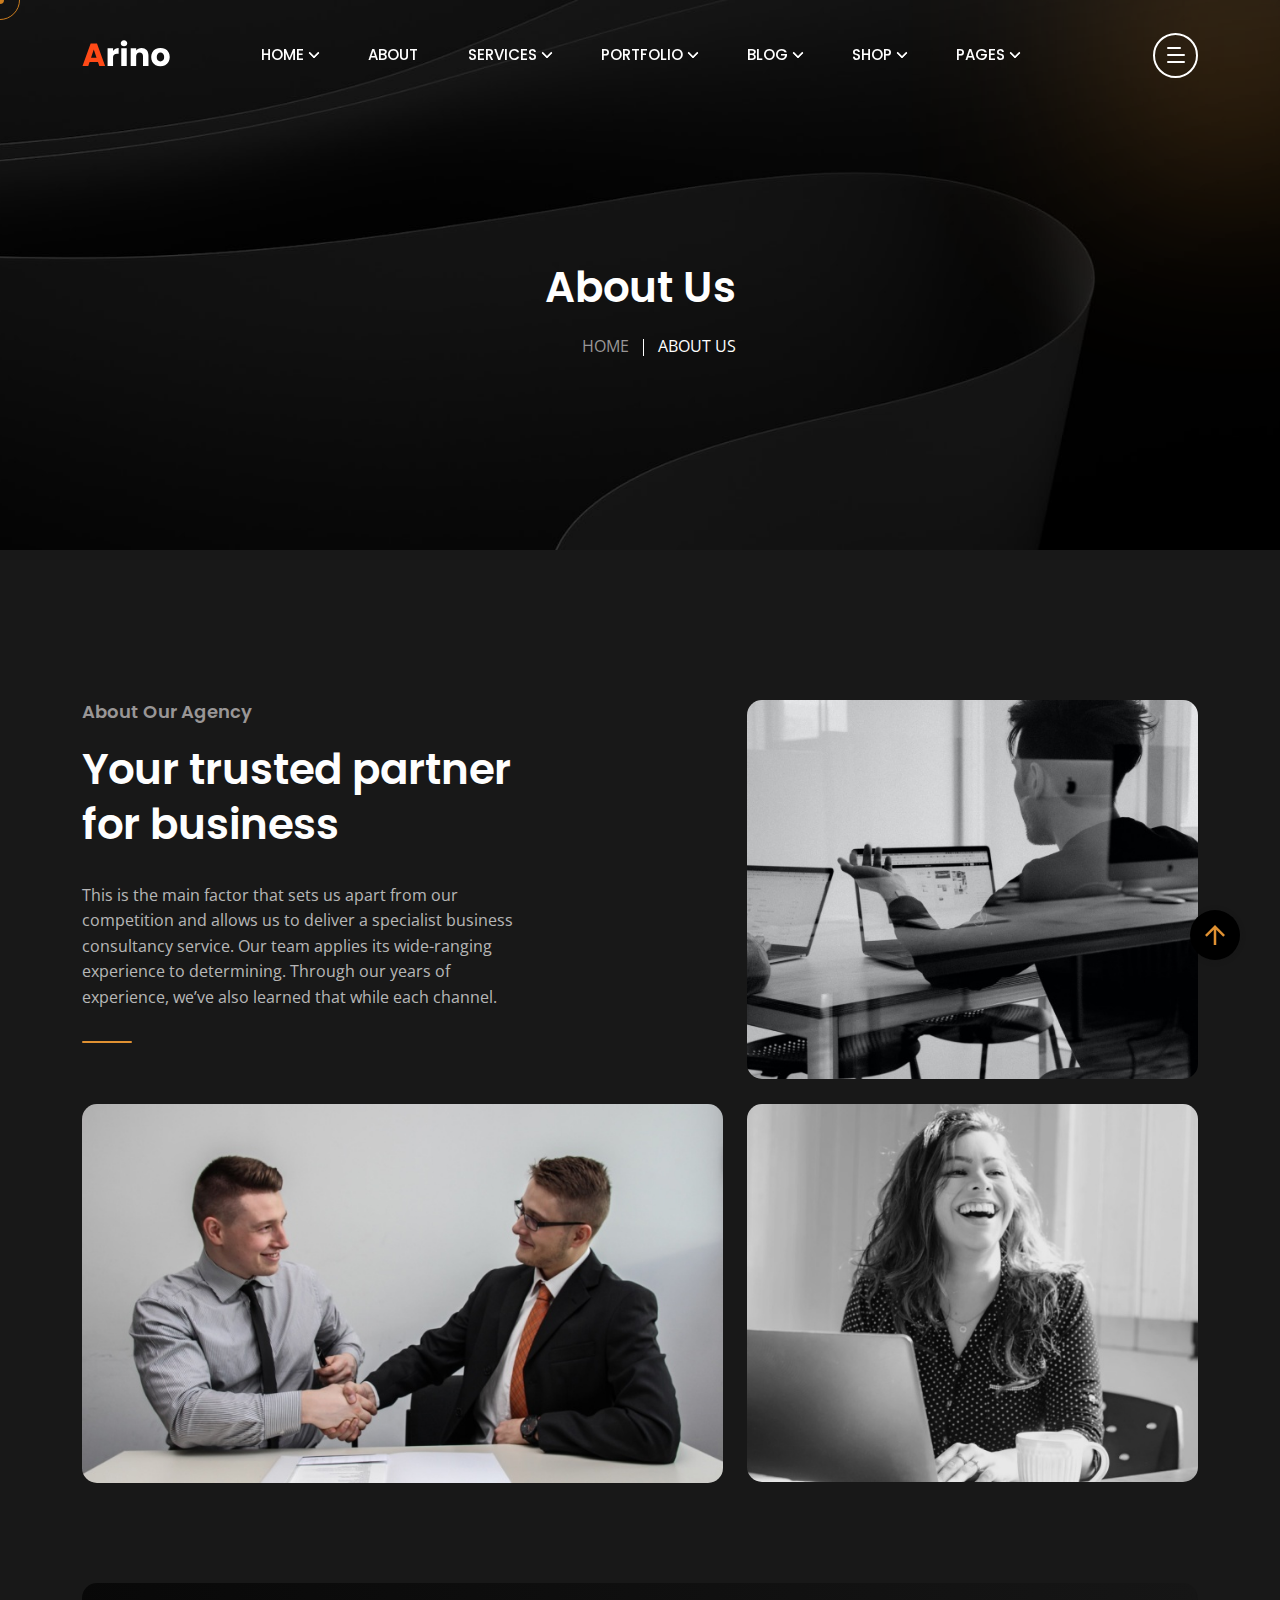
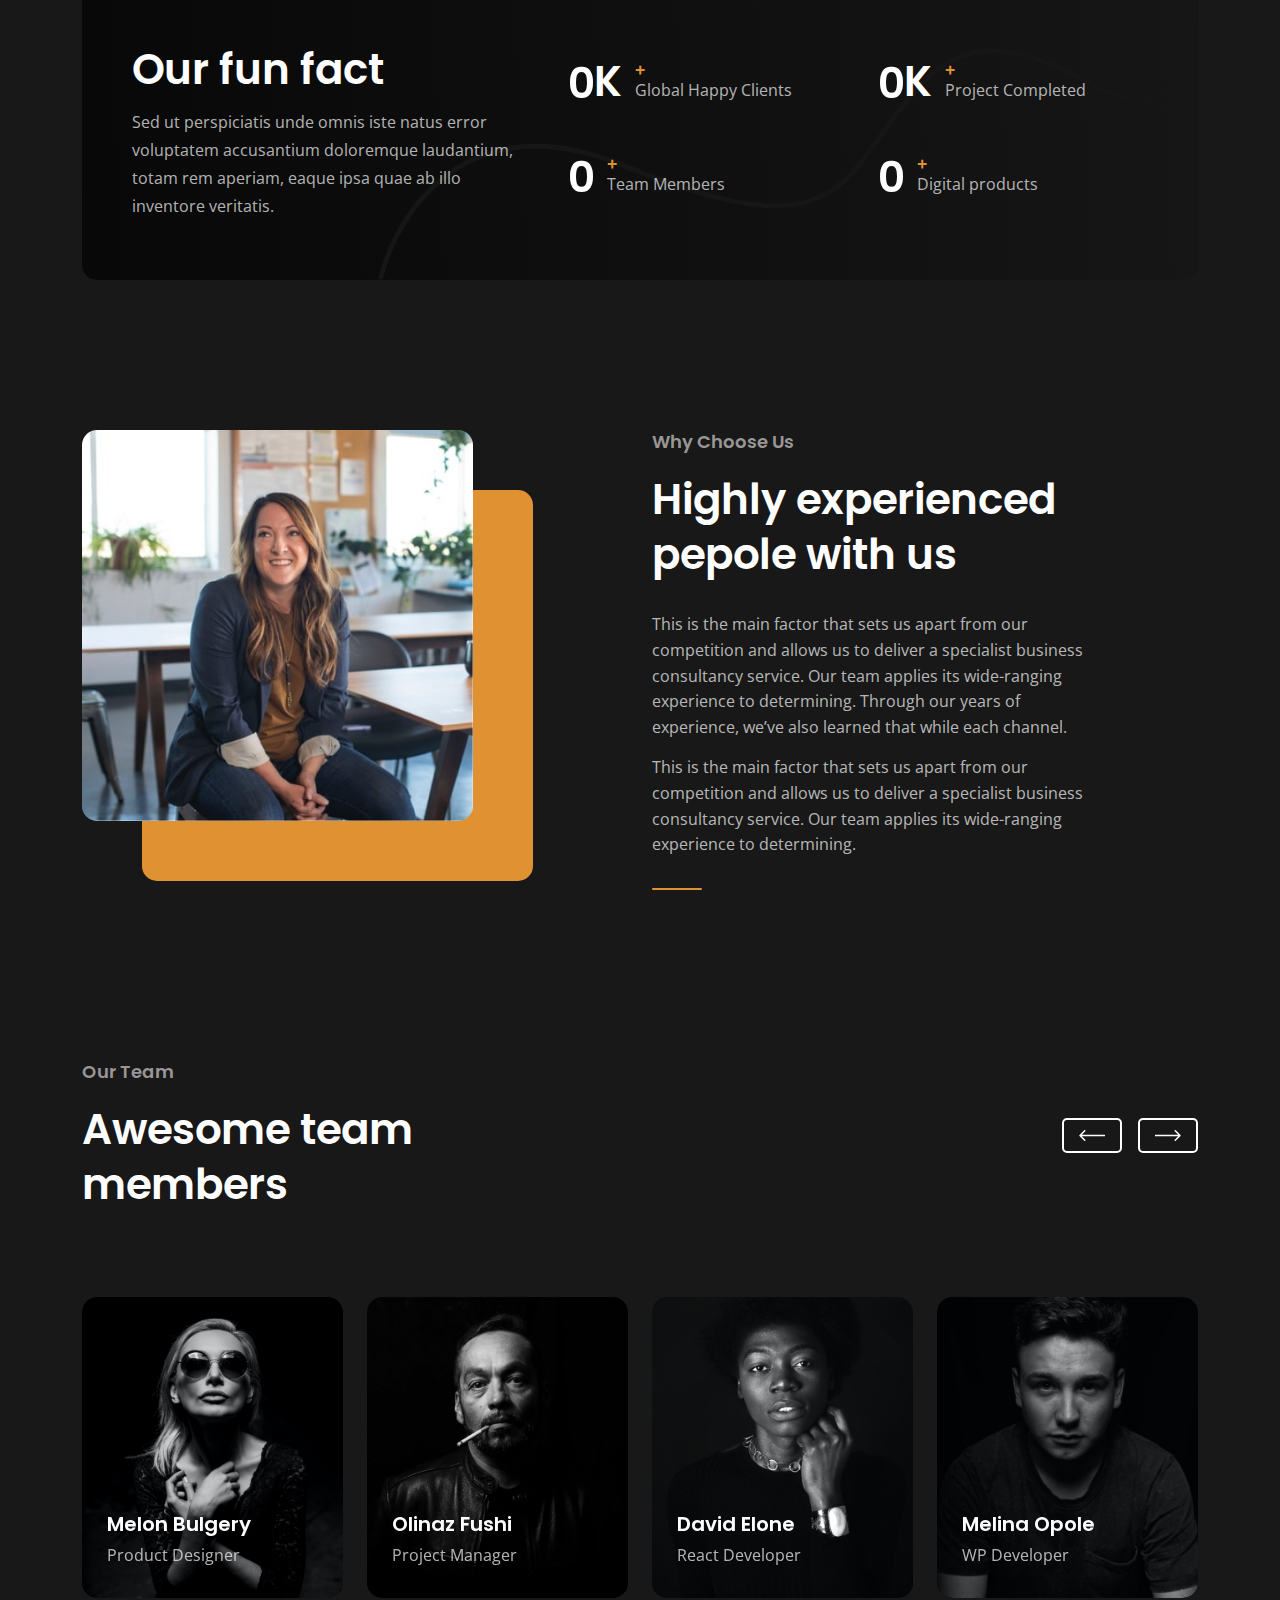
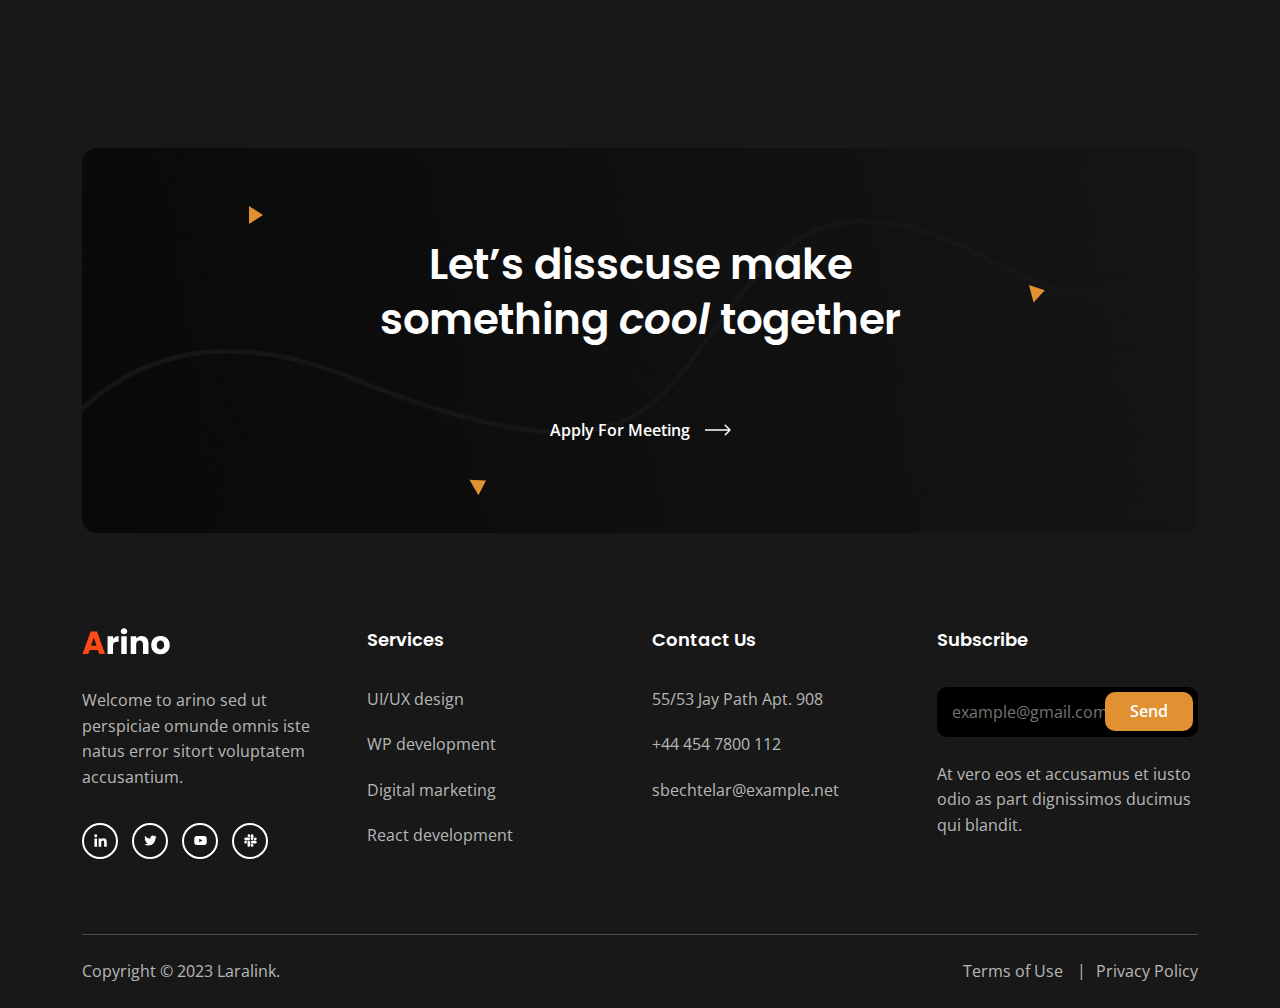
==== Arino - Template/about.html @ 5e3f1207 "first commit" ====
<!DOCTYPE html>
<html class="no-js" lang="en">
  <head>
    <!-- Meta Tags -->
    <meta charset="utf-8">
    <meta http-equiv="x-ua-compatible" content="ie=edge">
    <meta name="viewport" content="width=device-width, initial-scale=1">
    <meta name="author" content="Laralink">
    <!-- Favicon Icon -->
    <link rel="icon" href="assets/img/favicon.png">
    <!-- Site Title -->
    <title>Arino - Creative Agency Template</title>
    <link rel="stylesheet" href="assets/css/plugins/bootstrap.min.css">
    <link rel="stylesheet" href="assets/css/plugins/fontawesome.min.css">
    <link rel="stylesheet" href="assets/css/plugins/slick.css">
    <link rel="stylesheet" href="assets/css/plugins/lightgallery.min.css">
    <link rel="stylesheet" href="assets/css/plugins/animate.css">
    <link rel="stylesheet" href="assets/css/style.css">
  </head>
  <body>
    <div class="cs-preloader cs-center">
      <div class="cs-preloader_in"></div>
    </div>
    <!-- Start Header Section -->
    <header class="cs-site_header cs-style1 text-uppercase cs-sticky_header">
      <div class="cs-main_header">
        <div class="container">
          <div class="cs-main_header_in">
            <div class="cs-main_header_left">
              <a class="cs-site_branding" href="index.html">
                <img src="assets/img/logo.svg" alt="Logo">
              </a>
            </div>
            <div class="cs-main_header_center">
              <div class="cs-nav cs-primary_font cs-medium">
                <ul class="cs-nav_list">
                  <li class="menu-item-has-children cs-mega_menu">
                    <a href="index.html">Home</a>
                    <ul class="cs-mega_wrapper">
                      <li>
                        <ul>
                          <li>
                            <a href="index.html" class="cs-nav_list_img">
                              <img src="assets/img/demo/main-home.jpeg" alt="Thumb">
                            </a>
                            <a href="index.html">Main Home</a>
                          </li>
                          <li>
                            <a href="architecture-agency.html" class="cs-nav_list_img">
                              <img src="assets/img/demo/architecture-agency.jpeg" alt="Thumb">
                            </a>
                            <a href="architecture-agency.html">Architecture Agency</a>
                            <span class="cs-header_badge">New</span>
                          </li>
                        </ul>
                      </li>
                      <li>
                        <ul>
                          <li>
                            <a href="photography-agency.html" class="cs-nav_list_img">
                              <img src="assets/img/demo/photography-agency.jpeg" alt="Thumb">
                            </a>
                            <a href="photography-agency.html">Photography Agency</a>
                          </li>
                          <li>
                            <a href="creative-solution.html" class="cs-nav_list_img">
                              <img src="assets/img/demo/creative-solution.jpeg" alt="Thumb">
                            </a>
                            <a href="creative-solution.html">Creative Solution</a>
                            <span class="cs-header_badge">New</span>
                          </li>
                        </ul>
                      </li>
                      <li>
                        <ul>
                          <li>
                            <a href="creative-portfolio.html" class="cs-nav_list_img">
                              <img src="assets/img/demo/portfolio.jpeg" alt="Thumb">
                            </a>
                            <a href="creative-portfolio.html">Creative Portfolio</a>
                          </li>
                          <li>
                            <a href="personal-portfolio.html" class="cs-nav_list_img">
                              <img src="assets/img/demo/personal-portfolio.jpeg" alt="Thumb">
                              <span class="cs-header_badge">New</span>
                            </a>
                            <a href="personal-portfolio.html">Personal Portfolio</a>
                          </li>
                        </ul>
                      </li>
                      <li>
                        <ul>
                          <li>
                            <a href="digital-agency.html" class="cs-nav_list_img">
                              <img src="assets/img/demo/digital-agency.jpeg" alt="Thumb">
                            </a>
                            <a href="digital-agency.html">Digital Agency</a>
                          </li>
                          <li>
                            <a href="https://arino-html-rtl.vercel.app" target="_blank" class="cs-nav_list_img">
                              <img src="assets/img/demo/rtl.jpeg" alt="Thumb">
                            </a>
                            <a href="https://arino-html-rtl.vercel.app" target="_blank">RTL Demo</a>
                          </li>
                        </ul>
                      </li>
                      <li>
                        <ul>
                          <li>
                            <a href="marketing-agency.html" class="cs-nav_list_img">
                              <img src="assets/img/demo/marketing.jpeg" alt="Thumb">
                            </a>
                            <a href="marketing-agency.html">Marketing Agency</a>
                          </li>
                          <li>
                            <a href="showcase-portfolio.html" class="cs-nav_list_img">
                              <img src="assets/img/demo/portfolio-showcase.jpeg" alt="Thumb">
                            </a>
                            <a href="showcase-portfolio.html">Portfolio Showcase</a>
                          </li>
                          <li>
                            <a href="case-study-showcase.html" class="cs-nav_list_img">
                              <img src="assets/img/demo/case-study-showcase.jpeg" alt="Thumb">
                            </a>
                            <a href="case-study-showcase.html">Case Study Showcase</a>
                          </li>
                        </ul>
                      </li>
                      <li>
                        <ul>
                          <li>
                            <a href="freelancer-agency.html" class="cs-nav_list_img">
                              <img src="assets/img/demo/freelancer-agency.jpeg" alt="Thumb">
                            </a>
                            <a href="freelancer-agency.html">Freelancing Agency</a>
                          </li>
                          <li>
                            <a href="video-showcase.html" class="cs-nav_list_img">
                              <img src="assets/img/demo/video-showcase.jpeg" alt="Thumb">
                              <span class="cs-header_badge">New</span>
                            </a>
                            <a href="video-showcase.html">Video Showcase</a>
                          </li>
                        </ul>
                      </li>
                    </ul>
                  </li>
                  <li>
                    <a href="about.html">About</a>
                  </li>
                  <li class="menu-item-has-children">
                    <a href="service.html">Services</a>
                    <ul>
                      <li>
                        <a href="service.html">Services</a>
                      </li>
                      <li>
                        <a href="service-details.html">Service Details</a>
                      </li>
                    </ul>
                  </li>
                  <li class="menu-item-has-children">
                    <a href="portfolio.html">Portfolio</a>
                    <ul>
                      <li>
                        <a href="portfolio.html">Portfolio</a>
                      </li>
                      <li>
                        <a href="portfolio-details.html">Portfolio Details</a>
                      </li>
                    </ul>
                  </li>
                  <li class="menu-item-has-children">
                    <a href="blog.html">Blog</a>
                    <ul>
                      <li>
                        <a href="blog.html">Blog</a>
                      </li>
                      <li>
                        <a href="blog-details.html">Blog Details</a>
                      </li>
                    </ul>
                  </li>
                  <li class="menu-item-has-children">
                    <a href="shop.html">Shop</a>
                    <ul>
                      <li>
                        <a href="shop.html">Our Shop</a>
                      </li>
                      <li>
                        <a href="shop-product-details.html">Shop Details</a>
                      </li>
                      <li>
                        <a href="shop-cart.html">Cart</a>
                      </li>
                      <li>
                        <a href="shop-checkout.html">Checkout</a>
                      </li>
                      <li>
                        <a href="shop-order-recived.html">Success Order</a>
                      </li>
                      <li>
                        <a href="shop-wishlist.html">Wishlist</a>
                      </li>
                    </ul>
                  </li>
                  <li class="menu-item-has-children">
                    <a href="#">Pages</a>
                    <ul>
                      <li>
                        <a href="contact.html">Contact</a>
                      </li>
                      <li>
                        <a href="team.html">Team</a>
                      </li>
                      <li>
                        <a href="team-details.html">Team Details</a>
                      </li>
                      <li>
                        <a href="case-study.html">Case Study Details</a>
                      </li>
                      <li>
                        <a href="faq.html">FAQ</a>
                      </li>
                    </ul>
                  </li>
                </ul>
              </div>
            </div>
            <div class="cs-main_header_right">
              <div class="cs-toolbox">
                <span class="cs-icon_btn">
                  <span class="cs-icon_btn_in">
                    <span></span>
                    <span></span>
                    <span></span>
                    <span></span>
                  </span>
                </span>
              </div>
            </div>
          </div>
        </div>
      </div>
    </header>
    <div class="cs-side_header">
      <button class="cs-close"></button>
      <div class="cs-side_header_overlay"></div>
      <div class="cs-side_header_in">
        <div class="cs-side_header_shape"></div>
        <a class="cs-site_branding" href="index.html">
          <img src="assets/img/footer_logo.svg" alt="Logo">
        </a>
        <div class="cs-side_header_box">
          <h2 class="cs-side_header_heading">Do you have a project in your <br> mind? Keep connect us. </h2>
        </div>
        <div class="cs-side_header_box">
          <h3 class="cs-side_header_title cs-primary_color">Contact Us</h3>
          <ul class="cs-contact_info cs-style1 cs-mp0">
            <li>
              <svg width="18" height="18" viewBox="0 0 18 18" fill="none" xmlns="http://www.w3.org/2000/svg">
                <path d="M17 12.5C15.75 12.5 14.55 12.3 13.43 11.93C13.08 11.82 12.69 11.9 12.41 12.17L10.21 14.37C7.38 12.93 5.06 10.62 3.62 7.79L5.82 5.58C6.1 5.31 6.18 4.92 6.07 4.57C5.7 3.45 5.5 2.25 5.5 1C5.5 0.45 5.05 0 4.5 0H1C0.45 0 0 0.45 0 1C0 10.39 7.61 18 17 18C17.55 18 18 17.55 18 17V13.5C18 12.95 17.55 12.5 17 12.5ZM9 0V10L12 7H18V0H9Z" fill="#FF4A17" />
              </svg>
              <span>+44 454 7800 112</span>
            </li>
            <li>
              <svg width="20" height="18" viewBox="0 0 20 18" fill="none" xmlns="http://www.w3.org/2000/svg">
                <path d="M20 6.98V16C20 17.1 19.1 18 18 18H2C0.9 18 0 17.1 0 16V4C0 2.9 0.9 2 2 2H12.1C12.04 2.32 12 2.66 12 3C12 4.48 12.65 5.79 13.67 6.71L10 9L2 4V6L10 11L15.3 7.68C15.84 7.88 16.4 8 17 8C18.13 8 19.16 7.61 20 6.98ZM14 3C14 4.66 15.34 6 17 6C18.66 6 20 4.66 20 3C20 1.34 18.66 0 17 0C15.34 0 14 1.34 14 3Z" fill="#FF4A17" />
              </svg>
              <span>infotech@arino.com</span>
            </li>
            <li>
              <svg width="14" height="20" viewBox="0 0 14 20" fill="none" xmlns="http://www.w3.org/2000/svg">
                <path d="M7 0C3.13 0 0 3.13 0 7C0 12.25 7 20 7 20C7 20 14 12.25 14 7C14 3.13 10.87 0 7 0ZM7 9.5C5.62 9.5 4.5 8.38 4.5 7C4.5 5.62 5.62 4.5 7 4.5C8.38 4.5 9.5 5.62 9.5 7C9.5 8.38 8.38 9.5 7 9.5Z" fill="#FF4A17" />
              </svg>
              <span>50 Wall Street Suite, 44150 <br>Ohio, United States </span>
            </li>
          </ul>
        </div>
        <div class="cs-side_header_box">
          <h3 class="cs-side_header_title cs-primary_color">Subscribe</h3>
          <div class="cs-newsletter cs-style1">
            <form action="#" class="cs-newsletter_form">
              <input type="email" class="cs-newsletter_input" placeholder="example@gmail.com">
              <button class="cs-newsletter_btn">
                <span>Send</span>
              </button>
            </form>
            <div class="cs-newsletter_text">At vero eos et accusamus et iusto odio as part dignissimos ducimus qui blandit.</div>
          </div>
        </div>
        <div class="cs-side_header_box">
          <div class="cs-social_btns cs-style1">
            <a href="#" class="cs-center">
              <svg width="15" height="15" viewBox="0 0 15 15" fill="none" xmlns="http://www.w3.org/2000/svg">
                <path d="M4.04799 13.7497H1.45647V5.4043H4.04799V13.7497ZM2.75084 4.2659C1.92215 4.2659 1.25 3.57952 1.25 2.75084C1.25 2.35279 1.40812 1.97105 1.68958 1.68958C1.97105 1.40812 2.35279 1.25 2.75084 1.25C3.14888 1.25 3.53063 1.40812 3.81209 1.68958C4.09355 1.97105 4.25167 2.35279 4.25167 2.75084C4.25167 3.57952 3.57924 4.2659 2.75084 4.2659ZM13.7472 13.7497H11.1613V9.68722C11.1613 8.71903 11.1417 7.4774 9.81389 7.4774C8.46652 7.4774 8.26004 8.5293 8.26004 9.61747V13.7497H5.67132V5.4043H8.15681V6.54269H8.19308C8.53906 5.887 9.38421 5.19503 10.6451 5.19503C13.2679 5.19503 13.75 6.92215 13.75 9.16546V13.7497H13.7472Z" fill="white"></path>
              </svg>
            </a>
            <a href="#" class="cs-center">
              <svg width="13" height="11" viewBox="0 0 13 11" fill="none" xmlns="http://www.w3.org/2000/svg">
                <path d="M11.4651 2.95396C11.4731 3.065 11.4731 3.17606 11.4731 3.2871C11.4731 6.67383 8.89535 10.5761 4.18402 10.5761C2.73255 10.5761 1.38421 10.1557 0.25 9.42608C0.456226 9.44986 0.654494 9.4578 0.868655 9.4578C2.06629 9.4578 3.16879 9.0533 4.04918 8.36326C2.92291 8.33946 1.97906 7.60183 1.65386 6.5866C1.81251 6.61038 1.97112 6.62624 2.1377 6.62624C2.36771 6.62624 2.59774 6.59451 2.81188 6.53901C1.63802 6.30105 0.757595 5.26996 0.757595 4.02472V3.99301C1.09864 4.18336 1.49524 4.30233 1.91558 4.31818C1.22554 3.85814 0.773464 3.07294 0.773464 2.1846C0.773464 1.70872 0.900344 1.27249 1.12244 0.891774C2.38355 2.44635 4.27919 3.46156 6.40481 3.57262C6.36516 3.38226 6.34136 3.184 6.34136 2.9857C6.34136 1.57388 7.4835 0.423828 8.90323 0.423828C9.64086 0.423828 10.3071 0.733156 10.7751 1.23284C11.354 1.1218 11.9093 0.907643 12.401 0.614185C12.2106 1.20906 11.8061 1.70875 11.2748 2.02598C11.7903 1.97049 12.29 1.82769 12.75 1.62942C12.4011 2.13702 11.9648 2.5891 11.4651 2.95396V2.95396Z" fill="white"></path>
              </svg>
            </a>
            <a href="#" class="cs-center">
              <svg width="13" height="9" viewBox="0 0 13 9" fill="none" xmlns="http://www.w3.org/2000/svg">
                <path d="M12.4888 1.48066C12.345 0.939353 11.9215 0.513038 11.3837 0.368362C10.4089 0.105469 6.5 0.105469 6.5 0.105469C6.5 0.105469 2.59116 0.105469 1.61633 0.368362C1.07853 0.513061 0.65496 0.939353 0.5112 1.48066C0.25 2.4618 0.25 4.50887 0.25 4.50887C0.25 4.50887 0.25 6.55595 0.5112 7.53709C0.65496 8.0784 1.07853 8.48695 1.61633 8.63163C2.59116 8.89452 6.5 8.89452 6.5 8.89452C6.5 8.89452 10.4088 8.89452 11.3837 8.63163C11.9215 8.48695 12.345 8.0784 12.4888 7.53709C12.75 6.55595 12.75 4.50887 12.75 4.50887C12.75 4.50887 12.75 2.4618 12.4888 1.48066V1.48066ZM5.22158 6.36746V2.65029L8.48861 4.50892L5.22158 6.36746V6.36746Z" fill="white"></path>
              </svg>
            </a>
            <a href="#" class="cs-center">
              <svg width="13" height="13" viewBox="0 0 13 13" fill="none" xmlns="http://www.w3.org/2000/svg">
                <path d="M2.87612 8.149C2.87612 8.87165 2.28571 9.46205 1.56306 9.46205C0.840402 9.46205 0.25 8.87165 0.25 8.149C0.25 7.42634 0.840402 6.83594 1.56306 6.83594H2.87612V8.149ZM3.53795 8.149C3.53795 7.42634 4.12835 6.83594 4.851 6.83594C5.57366 6.83594 6.16406 7.42634 6.16406 8.149V11.4369C6.16406 12.1596 5.57366 12.75 4.851 12.75C4.12835 12.75 3.53795 12.1596 3.53795 11.4369V8.149ZM4.851 2.87612C4.12835 2.87612 3.53795 2.28571 3.53795 1.56306C3.53795 0.840402 4.12835 0.25 4.851 0.25C5.57366 0.25 6.16406 0.840402 6.16406 1.56306V2.87612H4.851V2.87612ZM4.851 3.53795C5.57366 3.53795 6.16406 4.12835 6.16406 4.851C6.16406 5.57366 5.57366 6.16406 4.851 6.16406H1.56306C0.840402 6.16406 0.25 5.57366 0.25 4.851C0.25 4.12835 0.840402 3.53795 1.56306 3.53795H4.851V3.53795ZM10.1239 4.851C10.1239 4.12835 10.7143 3.53795 11.4369 3.53795C12.1596 3.53795 12.75 4.12835 12.75 4.851C12.75 5.57366 12.1596 6.16406 11.4369 6.16406H10.1239V4.851V4.851ZM9.46205 4.851C9.46205 5.57366 8.87165 6.16406 8.149 6.16406C7.42634 6.16406 6.83594 5.57366 6.83594 4.851V1.56306C6.83594 0.840402 7.42634 0.25 8.149 0.25C8.87165 0.25 9.46205 0.840402 9.46205 1.56306V4.851V4.851ZM8.149 10.1239C8.87165 10.1239 9.46205 10.7143 9.46205 11.4369C9.46205 12.1596 8.87165 12.75 8.149 12.75C7.42634 12.75 6.83594 12.1596 6.83594 11.4369V10.1239H8.149ZM8.149 9.46205C7.42634 9.46205 6.83594 8.87165 6.83594 8.149C6.83594 7.42634 7.42634 6.83594 8.149 6.83594H11.4369C12.1596 6.83594 12.75 7.42634 12.75 8.149C12.75 8.87165 12.1596 9.46205 11.4369 9.46205H8.149Z" fill="white"></path>
              </svg>
            </a>
          </div>
        </div>
      </div>
    </div>
    <!-- End Header Section -->
    <!-- Start Hero -->
    <div class="cs-page_heading cs-style1 cs-center text-center cs-bg" data-src="assets/img/about_hero_bg.jpeg">
      <div class="container">
        <div class="cs-page_heading_in">
          <h1 class="cs-page_title cs-font_50 cs-white_color">About Us</h1>
          <ol class="breadcrumb text-uppercase">
            <li class="breadcrumb-item">
              <a href="index.html">Home</a>
            </li>
            <li class="breadcrumb-item active">About Us</li>
          </ol>
        </div>
      </div>
    </div>
    <!-- End Hero -->
    <div class="cs-height_150 cs-height_lg_80"></div>
    <section>
      <div class="container">
        <div class="row">
          <div class="col-xl-5 col-lg-7">
            <div class="cs-section_heading cs-style1">
              <h3 class="cs-section_subtitle">About Our Agency</h3>
              <h2 class="cs-section_title">Your trusted partner <br>for business </h2>
              <div class="cs-height_30 cs-height_lg_20"></div>
              <p class="cs-m0">This is the main factor that sets us apart from our competition and allows us to deliver a specialist business consultancy service. Our team applies its wide-ranging experience to determining. Through our years of experience, we’ve also learned that while each channel.</p>
              <div class="cs-height_30 cs-height_lg_30"></div>
              <div class="cs-separator cs-accent_bg"></div>
              <div class="cs-height_25 cs-height_lg_40"></div>
            </div>
          </div>
          <div class="col-lg-5 offset-xl-2">
            <img src="assets/img/about_img_1.jpeg" alt="Thumb" class="w-100 cs-radius_15">
            <div class="cs-height_25 cs-height_lg_25"></div>
          </div>
          <div class="col-lg-7">
            <img src="assets/img/about_img_2.jpeg" alt="Thumb" class="w-100 cs-radius_15">
            <div class="cs-height_25 cs-height_lg_25"></div>
          </div>
          <div class="col-lg-5">
            <img src="assets/img/about_img_3.jpeg" alt="Thumb" class="w-100 cs-radius_15">
            <div class="cs-height_25 cs-height_lg_25"></div>
          </div>
        </div>
      </div>
    </section>
    <div class="cs-height_75 cs-height_lg_55"></div>
    <!-- Start FunFact -->
    <section>
      <div class="container">
        <div class="cs-funfact_wrap">
          <div class="cs-funfact_shape" data-src="assets/img/funfact_shape_bg.svg"></div>
          <div class="cs-funfact_left">
            <div class="cs-funfact_heading">
              <h2>Our fun fact</h2>
              <p>Sed ut perspiciatis unde omnis iste natus error voluptatem accusantium doloremque laudantium, totam rem aperiam, eaque ipsa quae ab illo inventore veritatis.</p>
            </div>
          </div>
          <div class="cs-funfact_right">
            <div class="cs-funfacts">
              <div class="cs-funfact cs-style1">
                <div class="cs-funfact_number cs-primary_font cs-semi_bold cs-primary_color">
                  <span data-count-to="40" class="odometer"></span>K
                </div>
                <div class="cs-funfact_text">
                  <span class="cs-accent_color">+</span>
                  <p>Global Happy Clients</p>
                </div>
              </div>
              <div class="cs-funfact cs-style1">
                <div class="cs-funfact_number cs-primary_font cs-semi_bold cs-primary_color">
                  <span data-count-to="50" class="odometer"></span>K
                </div>
                <div class="cs-funfact_text">
                  <span class="cs-accent_color">+</span>
                  <p>Project Completed</p>
                </div>
              </div>
              <div class="cs-funfact cs-style1">
                <div class="cs-funfact_number cs-primary_font cs-semi_bold cs-primary_color">
                  <span data-count-to="245" class="odometer"></span>
                </div>
                <div class="cs-funfact_text">
                  <span class="cs-accent_color">+</span>
                  <p>Team Members</p>
                </div>
              </div>
              <div class="cs-funfact cs-style1">
                <div class="cs-funfact_number cs-primary_font cs-semi_bold cs-primary_color">
                  <span data-count-to="550" class="odometer"></span>
                </div>
                <div class="cs-funfact_text">
                  <span class="cs-accent_color">+</span>
                  <p>Digital products</p>
                </div>
              </div>
            </div>
          </div>
        </div>
      </div>
    </section>
    <!-- End FunFact -->
    <div class="cs-height_150 cs-height_lg_80"></div>
    <!-- Start Why Choose -->
    <section>
      <div class="container">
        <div class="row">
          <div class="col-xl-5 col-lg-6">
            <div class="cs-image_layer cs-style1">
              <div class="cs-image_layer_in">
                <img src="assets/img/about_img_4.jpeg" alt="Image" class="w-100 cs-radius_15">
              </div>
            </div>
            <div class="cs-height_0 cs-height_lg_40"></div>
          </div>
          <div class="col-xl-5 offset-xl-1 col-lg-6">
            <div class="cs-section_heading cs-style1">
              <h3 class="cs-section_subtitle">Why Choose Us</h3>
              <h2 class="cs-section_title">Highly experienced pepole with us</h2>
              <div class="cs-height_30 cs-height_lg_20"></div>
              <p class="cs-m0">This is the main factor that sets us apart from our competition and allows us to deliver a specialist business consultancy service. Our team applies its wide-ranging experience to determining. Through our years of experience, we’ve also learned that while each channel.</p>
              <div class="cs-height_15 cs-height_lg_15"></div>
              <p class="cs-m0">This is the main factor that sets us apart from our competition and allows us to deliver a specialist business consultancy service. Our team applies its wide-ranging experience to determining.</p>
              <div class="cs-height_30 cs-height_lg_30"></div>
              <div class="cs-separator cs-accent_bg"></div>
              <div class="cs-height_25 cs-height_lg_0"></div>
            </div>
          </div>
        </div>
      </div>
    </section>
    <!-- End Why Choose -->
    <div class="cs-height_145 cs-height_lg_80"></div>
    <!-- Start Team Section -->
    <section>
      <div class="container">
        <div class="cs-slider cs-style2 cs-gap-24">
          <div class="cs-slider_heading cs-style1">
            <div class="cs-section_heading cs-style1">
              <h3 class="cs-section_subtitle">Our Team</h3>
              <h2 class="cs-section_title">Awesome team <br>members </h2>
            </div>
            <div class="cs-slider_arrows cs-style1 cs-primary_color">
              <div class="cs-left_arrow cs-center">
                <svg width="26" height="13" viewBox="0 0 26 13" fill="none" xmlns="http://www.w3.org/2000/svg">
                  <path d="M0.469791 5.96967C0.176899 6.26256 0.176899 6.73744 0.469791 7.03033L5.24276 11.8033C5.53566 12.0962 6.01053 12.0962 6.30342 11.8033C6.59632 11.5104 6.59632 11.0355 6.30342 10.7426L2.06078 6.5L6.30342 2.25736C6.59632 1.96447 6.59632 1.48959 6.30342 1.1967C6.01053 0.903806 5.53566 0.903806 5.24276 1.1967L0.469791 5.96967ZM26.0001 5.75L1.00012 5.75V7.25L26.0001 7.25V5.75Z" fill="currentColor" />
                </svg>
              </div>
              <div class="cs-right_arrow cs-center">
                <svg width="26" height="13" viewBox="0 0 26 13" fill="none" xmlns="http://www.w3.org/2000/svg">
                  <path d="M25.5305 7.03033C25.8233 6.73744 25.8233 6.26256 25.5305 5.96967L20.7575 1.1967C20.4646 0.903806 19.9897 0.903806 19.6968 1.1967C19.4039 1.48959 19.4039 1.96447 19.6968 2.25736L23.9395 6.5L19.6968 10.7426C19.4039 11.0355 19.4039 11.5104 19.6968 11.8033C19.9897 12.0962 20.4646 12.0962 20.7575 11.8033L25.5305 7.03033ZM0.00012207 7.25H25.0001V5.75H0.00012207V7.25Z" fill="currentColor" />
                </svg>
              </div>
            </div>
          </div>
          <div class="cs-height_85 cs-height_lg_45"></div>
          <div class="cs-slider_container" data-autoplay="0" data-loop="1" data-speed="600" data-center="0" data-slides-per-view="responsive" data-xs-slides="1" data-sm-slides="2" data-md-slides="3" data-lg-slides="4" data-add-slides="4">
            <div class="cs-slider_wrapper">
              <div class="cs-slide">
                <div class="cs-team cs-style1">
                  <div class="cs-member_thumb">
                    <img src="assets/img/member_1.jpeg" alt="Member">
                    <div class="cs-member_overlay"></div>
                  </div>
                  <div class="cs-member_info">
                    <h2 class="cs-member_name">Melon Bulgery</h2>
                    <div class="cs-member_designation">Product Designer</div>
                  </div>
                  <div class="cs-member_social cs-primary_color">
                    <a href="#">
                      <svg width="20" height="20" viewBox="0 0 20 20" fill="none" xmlns="http://www.w3.org/2000/svg">
                        <path d="M5.39756 18.333H1.9422V7.20581H5.39756V18.333ZM3.66802 5.68795C2.56311 5.68795 1.6669 4.77277 1.6669 3.66786C1.6669 3.13714 1.87773 2.62814 2.25301 2.25286C2.6283 1.87758 3.13729 1.66675 3.66802 1.66675C4.19875 1.66675 4.70774 1.87758 5.08302 2.25286C5.4583 2.62814 5.66913 3.13714 5.66913 3.66786C5.66913 4.77277 4.77256 5.68795 3.66802 5.68795ZM18.3298 18.333H14.8819V12.9164C14.8819 11.6255 14.8559 9.96995 13.0854 9.96995C11.2889 9.96995 11.0136 11.3725 11.0136 12.8234V18.333H7.56199V7.20581H10.876V8.72367H10.9243C11.3857 7.84941 12.5125 6.92679 14.1937 6.92679C17.6907 6.92679 18.3336 9.22962 18.3336 12.2207V18.333H18.3298Z" fill="currentColor" />
                      </svg>
                    </a>
                    <a href="#">
                      <svg width="18" height="14" viewBox="0 0 18 14" fill="none" xmlns="http://www.w3.org/2000/svg">
                        <path d="M15.6204 3.60521C15.631 3.75325 15.631 3.90133 15.631 4.04938C15.631 8.56502 12.194 13.7681 5.91227 13.7681C3.97697 13.7681 2.17918 13.2076 0.666901 12.2347C0.941869 12.2664 1.20623 12.277 1.49177 12.277C3.08862 12.277 4.55861 11.7377 5.73248 10.8176C4.23078 10.7859 2.97231 9.80236 2.53872 8.44871C2.75024 8.48042 2.96173 8.50158 3.18384 8.50158C3.49051 8.50158 3.79722 8.45926 4.08273 8.38527C2.51759 8.06798 1.34369 6.69321 1.34369 5.03288V4.99059C1.79842 5.2444 2.32723 5.40303 2.88768 5.42416C1.96762 4.81078 1.36485 3.76383 1.36485 2.57939C1.36485 1.94488 1.53403 1.36324 1.83015 0.855618C3.51164 2.92838 6.03915 4.282 8.87331 4.43008C8.82045 4.17627 8.78871 3.91191 8.78871 3.64752C8.78871 1.76509 10.3116 0.231689 12.2045 0.231689C13.188 0.231689 14.0764 0.644126 14.7003 1.31037C15.4723 1.16232 16.2126 0.876777 16.8683 0.485499C16.6144 1.27867 16.0751 1.94491 15.3666 2.3679C16.054 2.2939 16.7202 2.10351 17.3336 1.83915C16.8683 2.51594 16.2867 3.11871 15.6204 3.60521V3.60521Z" fill="currentColor" />
                      </svg>
                    </a>
                    <a href="#">
                      <svg width="18" height="12" viewBox="0 0 18 12" fill="none" xmlns="http://www.w3.org/2000/svg">
                        <path d="M16.9853 1.97421C16.7936 1.25247 16.2289 0.684051 15.5118 0.491149C14.212 0.140625 9.00023 0.140625 9.00023 0.140625C9.00023 0.140625 3.78845 0.140625 2.48868 0.491149C1.7716 0.684081 1.20685 1.25247 1.01517 1.97421C0.666901 3.28241 0.666901 6.01183 0.666901 6.01183C0.666901 6.01183 0.666901 8.74126 1.01517 10.0495C1.20685 10.7712 1.7716 11.3159 2.48868 11.5088C3.78845 11.8594 9.00023 11.8594 9.00023 11.8594C9.00023 11.8594 14.212 11.8594 15.5118 11.5088C16.2289 11.3159 16.7936 10.7712 16.9853 10.0495C17.3336 8.74126 17.3336 6.01183 17.3336 6.01183C17.3336 6.01183 17.3336 3.28241 16.9853 1.97421ZM7.29568 8.48995V3.53372L11.6517 6.01189L7.29568 8.48995Z" fill="currentColor" />
                      </svg>
                    </a>
                    <a href="#">
                      <svg width="18" height="18" viewBox="0 0 18 18" fill="none" xmlns="http://www.w3.org/2000/svg">
                        <path d="M4.16839 11.1987C4.16839 12.1623 3.38119 12.9495 2.41764 12.9495C1.4541 12.9495 0.666901 12.1623 0.666901 11.1987C0.666901 10.2352 1.4541 9.448 2.41764 9.448H4.16839V11.1987ZM5.05083 11.1987C5.05083 10.2352 5.83803 9.448 6.80157 9.448C7.76511 9.448 8.55232 10.2352 8.55232 11.1987V15.5827C8.55232 16.5462 7.76511 17.3334 6.80157 17.3334C5.83803 17.3334 5.05083 16.5462 5.05083 15.5827V11.1987ZM6.80157 4.16824C5.83803 4.16824 5.05083 3.38103 5.05083 2.41749C5.05083 1.45395 5.83803 0.666748 6.80157 0.666748C7.76511 0.666748 8.55232 1.45395 8.55232 2.41749V4.16824H6.80157ZM6.80157 5.05068C7.76511 5.05068 8.55232 5.83788 8.55232 6.80142C8.55232 7.76496 7.76511 8.55217 6.80157 8.55217H2.41764C1.4541 8.55217 0.666901 7.76496 0.666901 6.80142C0.666901 5.83788 1.4541 5.05068 2.41764 5.05068H6.80157ZM13.8321 6.80142C13.8321 5.83788 14.6193 5.05068 15.5828 5.05068C16.5464 5.05068 17.3336 5.83788 17.3336 6.80142C17.3336 7.76496 16.5464 8.55217 15.5828 8.55217H13.8321V6.80142ZM12.9496 6.80142C12.9496 7.76496 12.1624 8.55217 11.1989 8.55217C10.2354 8.55217 9.44815 7.76496 9.44815 6.80142V2.41749C9.44815 1.45395 10.2354 0.666748 11.1989 0.666748C12.1624 0.666748 12.9496 1.45395 12.9496 2.41749V6.80142ZM11.1989 13.8319C12.1624 13.8319 12.9496 14.6191 12.9496 15.5827C12.9496 16.5462 12.1624 17.3334 11.1989 17.3334C10.2354 17.3334 9.44815 16.5462 9.44815 15.5827V13.8319H11.1989ZM11.1989 12.9495C10.2354 12.9495 9.44815 12.1623 9.44815 11.1987C9.44815 10.2352 10.2354 9.448 11.1989 9.448H15.5828C16.5464 9.448 17.3336 10.2352 17.3336 11.1987C17.3336 12.1623 16.5464 12.9495 15.5828 12.9495H11.1989Z" fill="currentColor" />
                      </svg>
                    </a>
                  </div>
                </div>
              </div>
              <!-- .cs-slide -->
              <div class="cs-slide">
                <div class="cs-team cs-style1">
                  <div class="cs-member_thumb">
                    <img src="assets/img/member_2.jpeg" alt="Member">
                    <div class="cs-member_overlay"></div>
                  </div>
                  <div class="cs-member_info">
                    <h2 class="cs-member_name">Olinaz Fushi</h2>
                    <div class="cs-member_designation">Project Manager</div>
                  </div>
                  <div class="cs-member_social cs-primary_color">
                    <a href="#">
                      <svg width="20" height="20" viewBox="0 0 20 20" fill="none" xmlns="http://www.w3.org/2000/svg">
                        <path d="M5.39756 18.333H1.9422V7.20581H5.39756V18.333ZM3.66802 5.68795C2.56311 5.68795 1.6669 4.77277 1.6669 3.66786C1.6669 3.13714 1.87773 2.62814 2.25301 2.25286C2.6283 1.87758 3.13729 1.66675 3.66802 1.66675C4.19875 1.66675 4.70774 1.87758 5.08302 2.25286C5.4583 2.62814 5.66913 3.13714 5.66913 3.66786C5.66913 4.77277 4.77256 5.68795 3.66802 5.68795ZM18.3298 18.333H14.8819V12.9164C14.8819 11.6255 14.8559 9.96995 13.0854 9.96995C11.2889 9.96995 11.0136 11.3725 11.0136 12.8234V18.333H7.56199V7.20581H10.876V8.72367H10.9243C11.3857 7.84941 12.5125 6.92679 14.1937 6.92679C17.6907 6.92679 18.3336 9.22962 18.3336 12.2207V18.333H18.3298Z" fill="currentColor" />
                      </svg>
                    </a>
                    <a href="#">
                      <svg width="18" height="14" viewBox="0 0 18 14" fill="none" xmlns="http://www.w3.org/2000/svg">
                        <path d="M15.6204 3.60521C15.631 3.75325 15.631 3.90133 15.631 4.04938C15.631 8.56502 12.194 13.7681 5.91227 13.7681C3.97697 13.7681 2.17918 13.2076 0.666901 12.2347C0.941869 12.2664 1.20623 12.277 1.49177 12.277C3.08862 12.277 4.55861 11.7377 5.73248 10.8176C4.23078 10.7859 2.97231 9.80236 2.53872 8.44871C2.75024 8.48042 2.96173 8.50158 3.18384 8.50158C3.49051 8.50158 3.79722 8.45926 4.08273 8.38527C2.51759 8.06798 1.34369 6.69321 1.34369 5.03288V4.99059C1.79842 5.2444 2.32723 5.40303 2.88768 5.42416C1.96762 4.81078 1.36485 3.76383 1.36485 2.57939C1.36485 1.94488 1.53403 1.36324 1.83015 0.855618C3.51164 2.92838 6.03915 4.282 8.87331 4.43008C8.82045 4.17627 8.78871 3.91191 8.78871 3.64752C8.78871 1.76509 10.3116 0.231689 12.2045 0.231689C13.188 0.231689 14.0764 0.644126 14.7003 1.31037C15.4723 1.16232 16.2126 0.876777 16.8683 0.485499C16.6144 1.27867 16.0751 1.94491 15.3666 2.3679C16.054 2.2939 16.7202 2.10351 17.3336 1.83915C16.8683 2.51594 16.2867 3.11871 15.6204 3.60521V3.60521Z" fill="currentColor" />
                      </svg>
                    </a>
                    <a href="#">
                      <svg width="18" height="12" viewBox="0 0 18 12" fill="none" xmlns="http://www.w3.org/2000/svg">
                        <path d="M16.9853 1.97421C16.7936 1.25247 16.2289 0.684051 15.5118 0.491149C14.212 0.140625 9.00023 0.140625 9.00023 0.140625C9.00023 0.140625 3.78845 0.140625 2.48868 0.491149C1.7716 0.684081 1.20685 1.25247 1.01517 1.97421C0.666901 3.28241 0.666901 6.01183 0.666901 6.01183C0.666901 6.01183 0.666901 8.74126 1.01517 10.0495C1.20685 10.7712 1.7716 11.3159 2.48868 11.5088C3.78845 11.8594 9.00023 11.8594 9.00023 11.8594C9.00023 11.8594 14.212 11.8594 15.5118 11.5088C16.2289 11.3159 16.7936 10.7712 16.9853 10.0495C17.3336 8.74126 17.3336 6.01183 17.3336 6.01183C17.3336 6.01183 17.3336 3.28241 16.9853 1.97421ZM7.29568 8.48995V3.53372L11.6517 6.01189L7.29568 8.48995Z" fill="currentColor" />
                      </svg>
                    </a>
                    <a href="#">
                      <svg width="18" height="18" viewBox="0 0 18 18" fill="none" xmlns="http://www.w3.org/2000/svg">
                        <path d="M4.16839 11.1987C4.16839 12.1623 3.38119 12.9495 2.41764 12.9495C1.4541 12.9495 0.666901 12.1623 0.666901 11.1987C0.666901 10.2352 1.4541 9.448 2.41764 9.448H4.16839V11.1987ZM5.05083 11.1987C5.05083 10.2352 5.83803 9.448 6.80157 9.448C7.76511 9.448 8.55232 10.2352 8.55232 11.1987V15.5827C8.55232 16.5462 7.76511 17.3334 6.80157 17.3334C5.83803 17.3334 5.05083 16.5462 5.05083 15.5827V11.1987ZM6.80157 4.16824C5.83803 4.16824 5.05083 3.38103 5.05083 2.41749C5.05083 1.45395 5.83803 0.666748 6.80157 0.666748C7.76511 0.666748 8.55232 1.45395 8.55232 2.41749V4.16824H6.80157ZM6.80157 5.05068C7.76511 5.05068 8.55232 5.83788 8.55232 6.80142C8.55232 7.76496 7.76511 8.55217 6.80157 8.55217H2.41764C1.4541 8.55217 0.666901 7.76496 0.666901 6.80142C0.666901 5.83788 1.4541 5.05068 2.41764 5.05068H6.80157ZM13.8321 6.80142C13.8321 5.83788 14.6193 5.05068 15.5828 5.05068C16.5464 5.05068 17.3336 5.83788 17.3336 6.80142C17.3336 7.76496 16.5464 8.55217 15.5828 8.55217H13.8321V6.80142ZM12.9496 6.80142C12.9496 7.76496 12.1624 8.55217 11.1989 8.55217C10.2354 8.55217 9.44815 7.76496 9.44815 6.80142V2.41749C9.44815 1.45395 10.2354 0.666748 11.1989 0.666748C12.1624 0.666748 12.9496 1.45395 12.9496 2.41749V6.80142ZM11.1989 13.8319C12.1624 13.8319 12.9496 14.6191 12.9496 15.5827C12.9496 16.5462 12.1624 17.3334 11.1989 17.3334C10.2354 17.3334 9.44815 16.5462 9.44815 15.5827V13.8319H11.1989ZM11.1989 12.9495C10.2354 12.9495 9.44815 12.1623 9.44815 11.1987C9.44815 10.2352 10.2354 9.448 11.1989 9.448H15.5828C16.5464 9.448 17.3336 10.2352 17.3336 11.1987C17.3336 12.1623 16.5464 12.9495 15.5828 12.9495H11.1989Z" fill="currentColor" />
                      </svg>
                    </a>
                  </div>
                </div>
              </div>
              <!-- .cs-slide -->
              <div class="cs-slide">
                <div class="cs-team cs-style1">
                  <div class="cs-member_thumb">
                    <img src="assets/img/member_3.jpeg" alt="Member">
                    <div class="cs-member_overlay"></div>
                  </div>
                  <div class="cs-member_info">
                    <h2 class="cs-member_name">David Elone</h2>
                    <div class="cs-member_designation">React Developer</div>
                  </div>
                  <div class="cs-member_social cs-primary_color">
                    <a href="#">
                      <svg width="20" height="20" viewBox="0 0 20 20" fill="none" xmlns="http://www.w3.org/2000/svg">
                        <path d="M5.39756 18.333H1.9422V7.20581H5.39756V18.333ZM3.66802 5.68795C2.56311 5.68795 1.6669 4.77277 1.6669 3.66786C1.6669 3.13714 1.87773 2.62814 2.25301 2.25286C2.6283 1.87758 3.13729 1.66675 3.66802 1.66675C4.19875 1.66675 4.70774 1.87758 5.08302 2.25286C5.4583 2.62814 5.66913 3.13714 5.66913 3.66786C5.66913 4.77277 4.77256 5.68795 3.66802 5.68795ZM18.3298 18.333H14.8819V12.9164C14.8819 11.6255 14.8559 9.96995 13.0854 9.96995C11.2889 9.96995 11.0136 11.3725 11.0136 12.8234V18.333H7.56199V7.20581H10.876V8.72367H10.9243C11.3857 7.84941 12.5125 6.92679 14.1937 6.92679C17.6907 6.92679 18.3336 9.22962 18.3336 12.2207V18.333H18.3298Z" fill="currentColor" />
                      </svg>
                    </a>
                    <a href="#">
                      <svg width="18" height="14" viewBox="0 0 18 14" fill="none" xmlns="http://www.w3.org/2000/svg">
                        <path d="M15.6204 3.60521C15.631 3.75325 15.631 3.90133 15.631 4.04938C15.631 8.56502 12.194 13.7681 5.91227 13.7681C3.97697 13.7681 2.17918 13.2076 0.666901 12.2347C0.941869 12.2664 1.20623 12.277 1.49177 12.277C3.08862 12.277 4.55861 11.7377 5.73248 10.8176C4.23078 10.7859 2.97231 9.80236 2.53872 8.44871C2.75024 8.48042 2.96173 8.50158 3.18384 8.50158C3.49051 8.50158 3.79722 8.45926 4.08273 8.38527C2.51759 8.06798 1.34369 6.69321 1.34369 5.03288V4.99059C1.79842 5.2444 2.32723 5.40303 2.88768 5.42416C1.96762 4.81078 1.36485 3.76383 1.36485 2.57939C1.36485 1.94488 1.53403 1.36324 1.83015 0.855618C3.51164 2.92838 6.03915 4.282 8.87331 4.43008C8.82045 4.17627 8.78871 3.91191 8.78871 3.64752C8.78871 1.76509 10.3116 0.231689 12.2045 0.231689C13.188 0.231689 14.0764 0.644126 14.7003 1.31037C15.4723 1.16232 16.2126 0.876777 16.8683 0.485499C16.6144 1.27867 16.0751 1.94491 15.3666 2.3679C16.054 2.2939 16.7202 2.10351 17.3336 1.83915C16.8683 2.51594 16.2867 3.11871 15.6204 3.60521V3.60521Z" fill="currentColor" />
                      </svg>
                    </a>
                    <a href="#">
                      <svg width="18" height="12" viewBox="0 0 18 12" fill="none" xmlns="http://www.w3.org/2000/svg">
                        <path d="M16.9853 1.97421C16.7936 1.25247 16.2289 0.684051 15.5118 0.491149C14.212 0.140625 9.00023 0.140625 9.00023 0.140625C9.00023 0.140625 3.78845 0.140625 2.48868 0.491149C1.7716 0.684081 1.20685 1.25247 1.01517 1.97421C0.666901 3.28241 0.666901 6.01183 0.666901 6.01183C0.666901 6.01183 0.666901 8.74126 1.01517 10.0495C1.20685 10.7712 1.7716 11.3159 2.48868 11.5088C3.78845 11.8594 9.00023 11.8594 9.00023 11.8594C9.00023 11.8594 14.212 11.8594 15.5118 11.5088C16.2289 11.3159 16.7936 10.7712 16.9853 10.0495C17.3336 8.74126 17.3336 6.01183 17.3336 6.01183C17.3336 6.01183 17.3336 3.28241 16.9853 1.97421ZM7.29568 8.48995V3.53372L11.6517 6.01189L7.29568 8.48995Z" fill="currentColor" />
                      </svg>
                    </a>
                    <a href="#">
                      <svg width="18" height="18" viewBox="0 0 18 18" fill="none" xmlns="http://www.w3.org/2000/svg">
                        <path d="M4.16839 11.1987C4.16839 12.1623 3.38119 12.9495 2.41764 12.9495C1.4541 12.9495 0.666901 12.1623 0.666901 11.1987C0.666901 10.2352 1.4541 9.448 2.41764 9.448H4.16839V11.1987ZM5.05083 11.1987C5.05083 10.2352 5.83803 9.448 6.80157 9.448C7.76511 9.448 8.55232 10.2352 8.55232 11.1987V15.5827C8.55232 16.5462 7.76511 17.3334 6.80157 17.3334C5.83803 17.3334 5.05083 16.5462 5.05083 15.5827V11.1987ZM6.80157 4.16824C5.83803 4.16824 5.05083 3.38103 5.05083 2.41749C5.05083 1.45395 5.83803 0.666748 6.80157 0.666748C7.76511 0.666748 8.55232 1.45395 8.55232 2.41749V4.16824H6.80157ZM6.80157 5.05068C7.76511 5.05068 8.55232 5.83788 8.55232 6.80142C8.55232 7.76496 7.76511 8.55217 6.80157 8.55217H2.41764C1.4541 8.55217 0.666901 7.76496 0.666901 6.80142C0.666901 5.83788 1.4541 5.05068 2.41764 5.05068H6.80157ZM13.8321 6.80142C13.8321 5.83788 14.6193 5.05068 15.5828 5.05068C16.5464 5.05068 17.3336 5.83788 17.3336 6.80142C17.3336 7.76496 16.5464 8.55217 15.5828 8.55217H13.8321V6.80142ZM12.9496 6.80142C12.9496 7.76496 12.1624 8.55217 11.1989 8.55217C10.2354 8.55217 9.44815 7.76496 9.44815 6.80142V2.41749C9.44815 1.45395 10.2354 0.666748 11.1989 0.666748C12.1624 0.666748 12.9496 1.45395 12.9496 2.41749V6.80142ZM11.1989 13.8319C12.1624 13.8319 12.9496 14.6191 12.9496 15.5827C12.9496 16.5462 12.1624 17.3334 11.1989 17.3334C10.2354 17.3334 9.44815 16.5462 9.44815 15.5827V13.8319H11.1989ZM11.1989 12.9495C10.2354 12.9495 9.44815 12.1623 9.44815 11.1987C9.44815 10.2352 10.2354 9.448 11.1989 9.448H15.5828C16.5464 9.448 17.3336 10.2352 17.3336 11.1987C17.3336 12.1623 16.5464 12.9495 15.5828 12.9495H11.1989Z" fill="currentColor" />
                      </svg>
                    </a>
                  </div>
                </div>
              </div>
              <!-- .cs-slide -->
              <div class="cs-slide">
                <div class="cs-team cs-style1">
                  <div class="cs-member_thumb">
                    <img src="assets/img/member_4.jpeg" alt="Member">
                    <div class="cs-member_overlay"></div>
                  </div>
                  <div class="cs-member_info">
                    <h2 class="cs-member_name">Melina Opole</h2>
                    <div class="cs-member_designation">WP Developer</div>
                  </div>
                  <div class="cs-member_social cs-primary_color">
                    <a href="#">
                      <svg width="20" height="20" viewBox="0 0 20 20" fill="none" xmlns="http://www.w3.org/2000/svg">
                        <path d="M5.39756 18.333H1.9422V7.20581H5.39756V18.333ZM3.66802 5.68795C2.56311 5.68795 1.6669 4.77277 1.6669 3.66786C1.6669 3.13714 1.87773 2.62814 2.25301 2.25286C2.6283 1.87758 3.13729 1.66675 3.66802 1.66675C4.19875 1.66675 4.70774 1.87758 5.08302 2.25286C5.4583 2.62814 5.66913 3.13714 5.66913 3.66786C5.66913 4.77277 4.77256 5.68795 3.66802 5.68795ZM18.3298 18.333H14.8819V12.9164C14.8819 11.6255 14.8559 9.96995 13.0854 9.96995C11.2889 9.96995 11.0136 11.3725 11.0136 12.8234V18.333H7.56199V7.20581H10.876V8.72367H10.9243C11.3857 7.84941 12.5125 6.92679 14.1937 6.92679C17.6907 6.92679 18.3336 9.22962 18.3336 12.2207V18.333H18.3298Z" fill="currentColor" />
                      </svg>
                    </a>
                    <a href="#">
                      <svg width="18" height="14" viewBox="0 0 18 14" fill="none" xmlns="http://www.w3.org/2000/svg">
                        <path d="M15.6204 3.60521C15.631 3.75325 15.631 3.90133 15.631 4.04938C15.631 8.56502 12.194 13.7681 5.91227 13.7681C3.97697 13.7681 2.17918 13.2076 0.666901 12.2347C0.941869 12.2664 1.20623 12.277 1.49177 12.277C3.08862 12.277 4.55861 11.7377 5.73248 10.8176C4.23078 10.7859 2.97231 9.80236 2.53872 8.44871C2.75024 8.48042 2.96173 8.50158 3.18384 8.50158C3.49051 8.50158 3.79722 8.45926 4.08273 8.38527C2.51759 8.06798 1.34369 6.69321 1.34369 5.03288V4.99059C1.79842 5.2444 2.32723 5.40303 2.88768 5.42416C1.96762 4.81078 1.36485 3.76383 1.36485 2.57939C1.36485 1.94488 1.53403 1.36324 1.83015 0.855618C3.51164 2.92838 6.03915 4.282 8.87331 4.43008C8.82045 4.17627 8.78871 3.91191 8.78871 3.64752C8.78871 1.76509 10.3116 0.231689 12.2045 0.231689C13.188 0.231689 14.0764 0.644126 14.7003 1.31037C15.4723 1.16232 16.2126 0.876777 16.8683 0.485499C16.6144 1.27867 16.0751 1.94491 15.3666 2.3679C16.054 2.2939 16.7202 2.10351 17.3336 1.83915C16.8683 2.51594 16.2867 3.11871 15.6204 3.60521V3.60521Z" fill="currentColor" />
                      </svg>
                    </a>
                    <a href="#">
                      <svg width="18" height="12" viewBox="0 0 18 12" fill="none" xmlns="http://www.w3.org/2000/svg">
                        <path d="M16.9853 1.97421C16.7936 1.25247 16.2289 0.684051 15.5118 0.491149C14.212 0.140625 9.00023 0.140625 9.00023 0.140625C9.00023 0.140625 3.78845 0.140625 2.48868 0.491149C1.7716 0.684081 1.20685 1.25247 1.01517 1.97421C0.666901 3.28241 0.666901 6.01183 0.666901 6.01183C0.666901 6.01183 0.666901 8.74126 1.01517 10.0495C1.20685 10.7712 1.7716 11.3159 2.48868 11.5088C3.78845 11.8594 9.00023 11.8594 9.00023 11.8594C9.00023 11.8594 14.212 11.8594 15.5118 11.5088C16.2289 11.3159 16.7936 10.7712 16.9853 10.0495C17.3336 8.74126 17.3336 6.01183 17.3336 6.01183C17.3336 6.01183 17.3336 3.28241 16.9853 1.97421ZM7.29568 8.48995V3.53372L11.6517 6.01189L7.29568 8.48995Z" fill="currentColor" />
                      </svg>
                    </a>
                    <a href="#">
                      <svg width="18" height="18" viewBox="0 0 18 18" fill="none" xmlns="http://www.w3.org/2000/svg">
                        <path d="M4.16839 11.1987C4.16839 12.1623 3.38119 12.9495 2.41764 12.9495C1.4541 12.9495 0.666901 12.1623 0.666901 11.1987C0.666901 10.2352 1.4541 9.448 2.41764 9.448H4.16839V11.1987ZM5.05083 11.1987C5.05083 10.2352 5.83803 9.448 6.80157 9.448C7.76511 9.448 8.55232 10.2352 8.55232 11.1987V15.5827C8.55232 16.5462 7.76511 17.3334 6.80157 17.3334C5.83803 17.3334 5.05083 16.5462 5.05083 15.5827V11.1987ZM6.80157 4.16824C5.83803 4.16824 5.05083 3.38103 5.05083 2.41749C5.05083 1.45395 5.83803 0.666748 6.80157 0.666748C7.76511 0.666748 8.55232 1.45395 8.55232 2.41749V4.16824H6.80157ZM6.80157 5.05068C7.76511 5.05068 8.55232 5.83788 8.55232 6.80142C8.55232 7.76496 7.76511 8.55217 6.80157 8.55217H2.41764C1.4541 8.55217 0.666901 7.76496 0.666901 6.80142C0.666901 5.83788 1.4541 5.05068 2.41764 5.05068H6.80157ZM13.8321 6.80142C13.8321 5.83788 14.6193 5.05068 15.5828 5.05068C16.5464 5.05068 17.3336 5.83788 17.3336 6.80142C17.3336 7.76496 16.5464 8.55217 15.5828 8.55217H13.8321V6.80142ZM12.9496 6.80142C12.9496 7.76496 12.1624 8.55217 11.1989 8.55217C10.2354 8.55217 9.44815 7.76496 9.44815 6.80142V2.41749C9.44815 1.45395 10.2354 0.666748 11.1989 0.666748C12.1624 0.666748 12.9496 1.45395 12.9496 2.41749V6.80142ZM11.1989 13.8319C12.1624 13.8319 12.9496 14.6191 12.9496 15.5827C12.9496 16.5462 12.1624 17.3334 11.1989 17.3334C10.2354 17.3334 9.44815 16.5462 9.44815 15.5827V13.8319H11.1989ZM11.1989 12.9495C10.2354 12.9495 9.44815 12.1623 9.44815 11.1987C9.44815 10.2352 10.2354 9.448 11.1989 9.448H15.5828C16.5464 9.448 17.3336 10.2352 17.3336 11.1987C17.3336 12.1623 16.5464 12.9495 15.5828 12.9495H11.1989Z" fill="currentColor" />
                      </svg>
                    </a>
                  </div>
                </div>
              </div>
              <!-- .cs-slide -->
              <div class="cs-slide">
                <div class="cs-team cs-style1">
                  <div class="cs-member_thumb">
                    <img src="assets/img/member_1.jpeg" alt="Member">
                    <div class="cs-member_overlay"></div>
                  </div>
                  <div class="cs-member_info">
                    <h2 class="cs-member_name">Melon Bulgery</h2>
                    <div class="cs-member_designation">Product Designer</div>
                  </div>
                  <div class="cs-member_social cs-primary_color">
                    <a href="#">
                      <svg width="20" height="20" viewBox="0 0 20 20" fill="none" xmlns="http://www.w3.org/2000/svg">
                        <path d="M5.39756 18.333H1.9422V7.20581H5.39756V18.333ZM3.66802 5.68795C2.56311 5.68795 1.6669 4.77277 1.6669 3.66786C1.6669 3.13714 1.87773 2.62814 2.25301 2.25286C2.6283 1.87758 3.13729 1.66675 3.66802 1.66675C4.19875 1.66675 4.70774 1.87758 5.08302 2.25286C5.4583 2.62814 5.66913 3.13714 5.66913 3.66786C5.66913 4.77277 4.77256 5.68795 3.66802 5.68795ZM18.3298 18.333H14.8819V12.9164C14.8819 11.6255 14.8559 9.96995 13.0854 9.96995C11.2889 9.96995 11.0136 11.3725 11.0136 12.8234V18.333H7.56199V7.20581H10.876V8.72367H10.9243C11.3857 7.84941 12.5125 6.92679 14.1937 6.92679C17.6907 6.92679 18.3336 9.22962 18.3336 12.2207V18.333H18.3298Z" fill="currentColor" />
                      </svg>
                    </a>
                    <a href="#">
                      <svg width="18" height="14" viewBox="0 0 18 14" fill="none" xmlns="http://www.w3.org/2000/svg">
                        <path d="M15.6204 3.60521C15.631 3.75325 15.631 3.90133 15.631 4.04938C15.631 8.56502 12.194 13.7681 5.91227 13.7681C3.97697 13.7681 2.17918 13.2076 0.666901 12.2347C0.941869 12.2664 1.20623 12.277 1.49177 12.277C3.08862 12.277 4.55861 11.7377 5.73248 10.8176C4.23078 10.7859 2.97231 9.80236 2.53872 8.44871C2.75024 8.48042 2.96173 8.50158 3.18384 8.50158C3.49051 8.50158 3.79722 8.45926 4.08273 8.38527C2.51759 8.06798 1.34369 6.69321 1.34369 5.03288V4.99059C1.79842 5.2444 2.32723 5.40303 2.88768 5.42416C1.96762 4.81078 1.36485 3.76383 1.36485 2.57939C1.36485 1.94488 1.53403 1.36324 1.83015 0.855618C3.51164 2.92838 6.03915 4.282 8.87331 4.43008C8.82045 4.17627 8.78871 3.91191 8.78871 3.64752C8.78871 1.76509 10.3116 0.231689 12.2045 0.231689C13.188 0.231689 14.0764 0.644126 14.7003 1.31037C15.4723 1.16232 16.2126 0.876777 16.8683 0.485499C16.6144 1.27867 16.0751 1.94491 15.3666 2.3679C16.054 2.2939 16.7202 2.10351 17.3336 1.83915C16.8683 2.51594 16.2867 3.11871 15.6204 3.60521V3.60521Z" fill="currentColor" />
                      </svg>
                    </a>
                    <a href="#">
                      <svg width="18" height="12" viewBox="0 0 18 12" fill="none" xmlns="http://www.w3.org/2000/svg">
                        <path d="M16.9853 1.97421C16.7936 1.25247 16.2289 0.684051 15.5118 0.491149C14.212 0.140625 9.00023 0.140625 9.00023 0.140625C9.00023 0.140625 3.78845 0.140625 2.48868 0.491149C1.7716 0.684081 1.20685 1.25247 1.01517 1.97421C0.666901 3.28241 0.666901 6.01183 0.666901 6.01183C0.666901 6.01183 0.666901 8.74126 1.01517 10.0495C1.20685 10.7712 1.7716 11.3159 2.48868 11.5088C3.78845 11.8594 9.00023 11.8594 9.00023 11.8594C9.00023 11.8594 14.212 11.8594 15.5118 11.5088C16.2289 11.3159 16.7936 10.7712 16.9853 10.0495C17.3336 8.74126 17.3336 6.01183 17.3336 6.01183C17.3336 6.01183 17.3336 3.28241 16.9853 1.97421ZM7.29568 8.48995V3.53372L11.6517 6.01189L7.29568 8.48995Z" fill="currentColor" />
                      </svg>
                    </a>
                    <a href="#">
                      <svg width="18" height="18" viewBox="0 0 18 18" fill="none" xmlns="http://www.w3.org/2000/svg">
                        <path d="M4.16839 11.1987C4.16839 12.1623 3.38119 12.9495 2.41764 12.9495C1.4541 12.9495 0.666901 12.1623 0.666901 11.1987C0.666901 10.2352 1.4541 9.448 2.41764 9.448H4.16839V11.1987ZM5.05083 11.1987C5.05083 10.2352 5.83803 9.448 6.80157 9.448C7.76511 9.448 8.55232 10.2352 8.55232 11.1987V15.5827C8.55232 16.5462 7.76511 17.3334 6.80157 17.3334C5.83803 17.3334 5.05083 16.5462 5.05083 15.5827V11.1987ZM6.80157 4.16824C5.83803 4.16824 5.05083 3.38103 5.05083 2.41749C5.05083 1.45395 5.83803 0.666748 6.80157 0.666748C7.76511 0.666748 8.55232 1.45395 8.55232 2.41749V4.16824H6.80157ZM6.80157 5.05068C7.76511 5.05068 8.55232 5.83788 8.55232 6.80142C8.55232 7.76496 7.76511 8.55217 6.80157 8.55217H2.41764C1.4541 8.55217 0.666901 7.76496 0.666901 6.80142C0.666901 5.83788 1.4541 5.05068 2.41764 5.05068H6.80157ZM13.8321 6.80142C13.8321 5.83788 14.6193 5.05068 15.5828 5.05068C16.5464 5.05068 17.3336 5.83788 17.3336 6.80142C17.3336 7.76496 16.5464 8.55217 15.5828 8.55217H13.8321V6.80142ZM12.9496 6.80142C12.9496 7.76496 12.1624 8.55217 11.1989 8.55217C10.2354 8.55217 9.44815 7.76496 9.44815 6.80142V2.41749C9.44815 1.45395 10.2354 0.666748 11.1989 0.666748C12.1624 0.666748 12.9496 1.45395 12.9496 2.41749V6.80142ZM11.1989 13.8319C12.1624 13.8319 12.9496 14.6191 12.9496 15.5827C12.9496 16.5462 12.1624 17.3334 11.1989 17.3334C10.2354 17.3334 9.44815 16.5462 9.44815 15.5827V13.8319H11.1989ZM11.1989 12.9495C10.2354 12.9495 9.44815 12.1623 9.44815 11.1987C9.44815 10.2352 10.2354 9.448 11.1989 9.448H15.5828C16.5464 9.448 17.3336 10.2352 17.3336 11.1987C17.3336 12.1623 16.5464 12.9495 15.5828 12.9495H11.1989Z" fill="currentColor" />
                      </svg>
                    </a>
                  </div>
                </div>
              </div>
              <!-- .cs-slide -->
            </div>
          </div>
          <!-- .cs-slider_container -->
          <div class="cs-pagination cs-style1 cs-hidden_desktop"></div>
        </div>
        <!-- .cs-slider -->
      </div>
    </section>
    <!-- End Team Section -->
    <div class="cs-height_150 cs-height_lg_80"></div>
    <!-- Start CTA -->
    <section>
      <div class="container">
        <div class="cs-cta cs-style1 cs-bg text-center cs-shape_wrap_1 cs-position_1" data-src="assets/img/cta_bg.jpeg">
          <div class="cs-shape_1"></div>
          <div class="cs-shape_1"></div>
          <div class="cs-shape_1"></div>
          <div class="cs-cta_in">
            <h2 class="cs-cta_title cs-semi_bold cs-m0">Let’s disscuse make <br>something <i>cool</i> together </h2>
            <div class="cs-height_70 cs-height_lg_30"></div>
            <a href="contact.html" class="cs-text_btn">
              <span>Apply For Meeting</span>
              <svg width="26" height="12" viewBox="0 0 26 12" fill="none" xmlns="http://www.w3.org/2000/svg">
                <path d="M25.5307 6.53033C25.8236 6.23744 25.8236 5.76256 25.5307 5.46967L20.7577 0.696699C20.4648 0.403806 19.99 0.403806 19.6971 0.696699C19.4042 0.989593 19.4042 1.46447 19.6971 1.75736L23.9397 6L19.6971 10.2426C19.4042 10.5355 19.4042 11.0104 19.6971 11.3033C19.99 11.5962 20.4648 11.5962 20.7577 11.3033L25.5307 6.53033ZM0.000366211 6.75H25.0004V5.25H0.000366211V6.75Z" fill="currentColor" />
              </svg>
            </a>
          </div>
        </div>
      </div>
    </section>
    <!-- End CTA -->
    <!-- Start Footer -->
    <footer class="cs-fooer">
      <div class="cs-fooer_main">
        <div class="container">
          <div class="row">
            <div class="col-lg-3 col-sm-6">
              <div class="cs-footer_item">
                <div class="cs-text_widget">
                  <img src="assets/img/footer_logo.svg" alt="Thumb">
                  <p>Welcome to arino sed ut perspiciae omunde omnis iste natus error sitort voluptatem accusantium.</p>
                </div>
                <div class="cs-social_btns cs-style1">
                  <a href="#" class="cs-center">
                    <svg width="15" height="15" viewBox="0 0 15 15" fill="none" xmlns="http://www.w3.org/2000/svg">
                      <path d="M4.04799 13.7497H1.45647V5.4043H4.04799V13.7497ZM2.75084 4.2659C1.92215 4.2659 1.25 3.57952 1.25 2.75084C1.25 2.35279 1.40812 1.97105 1.68958 1.68958C1.97105 1.40812 2.35279 1.25 2.75084 1.25C3.14888 1.25 3.53063 1.40812 3.81209 1.68958C4.09355 1.97105 4.25167 2.35279 4.25167 2.75084C4.25167 3.57952 3.57924 4.2659 2.75084 4.2659ZM13.7472 13.7497H11.1613V9.68722C11.1613 8.71903 11.1417 7.4774 9.81389 7.4774C8.46652 7.4774 8.26004 8.5293 8.26004 9.61747V13.7497H5.67132V5.4043H8.15681V6.54269H8.19308C8.53906 5.887 9.38421 5.19503 10.6451 5.19503C13.2679 5.19503 13.75 6.92215 13.75 9.16546V13.7497H13.7472Z" fill="white" />
                    </svg>
                  </a>
                  <a href="#" class="cs-center">
                    <svg width="13" height="11" viewBox="0 0 13 11" fill="none" xmlns="http://www.w3.org/2000/svg">
                      <path d="M11.4651 2.95396C11.4731 3.065 11.4731 3.17606 11.4731 3.2871C11.4731 6.67383 8.89535 10.5761 4.18402 10.5761C2.73255 10.5761 1.38421 10.1557 0.25 9.42608C0.456226 9.44986 0.654494 9.4578 0.868655 9.4578C2.06629 9.4578 3.16879 9.0533 4.04918 8.36326C2.92291 8.33946 1.97906 7.60183 1.65386 6.5866C1.81251 6.61038 1.97112 6.62624 2.1377 6.62624C2.36771 6.62624 2.59774 6.59451 2.81188 6.53901C1.63802 6.30105 0.757595 5.26996 0.757595 4.02472V3.99301C1.09864 4.18336 1.49524 4.30233 1.91558 4.31818C1.22554 3.85814 0.773464 3.07294 0.773464 2.1846C0.773464 1.70872 0.900344 1.27249 1.12244 0.891774C2.38355 2.44635 4.27919 3.46156 6.40481 3.57262C6.36516 3.38226 6.34136 3.184 6.34136 2.9857C6.34136 1.57388 7.4835 0.423828 8.90323 0.423828C9.64086 0.423828 10.3071 0.733156 10.7751 1.23284C11.354 1.1218 11.9093 0.907643 12.401 0.614185C12.2106 1.20906 11.8061 1.70875 11.2748 2.02598C11.7903 1.97049 12.29 1.82769 12.75 1.62942C12.4011 2.13702 11.9648 2.5891 11.4651 2.95396V2.95396Z" fill="white" />
                    </svg>
                  </a>
                  <a href="#" class="cs-center">
                    <svg width="13" height="9" viewBox="0 0 13 9" fill="none" xmlns="http://www.w3.org/2000/svg">
                      <path d="M12.4888 1.48066C12.345 0.939353 11.9215 0.513038 11.3837 0.368362C10.4089 0.105469 6.5 0.105469 6.5 0.105469C6.5 0.105469 2.59116 0.105469 1.61633 0.368362C1.07853 0.513061 0.65496 0.939353 0.5112 1.48066C0.25 2.4618 0.25 4.50887 0.25 4.50887C0.25 4.50887 0.25 6.55595 0.5112 7.53709C0.65496 8.0784 1.07853 8.48695 1.61633 8.63163C2.59116 8.89452 6.5 8.89452 6.5 8.89452C6.5 8.89452 10.4088 8.89452 11.3837 8.63163C11.9215 8.48695 12.345 8.0784 12.4888 7.53709C12.75 6.55595 12.75 4.50887 12.75 4.50887C12.75 4.50887 12.75 2.4618 12.4888 1.48066V1.48066ZM5.22158 6.36746V2.65029L8.48861 4.50892L5.22158 6.36746V6.36746Z" fill="white" />
                    </svg>
                  </a>
                  <a href="#" class="cs-center">
                    <svg width="13" height="13" viewBox="0 0 13 13" fill="none" xmlns="http://www.w3.org/2000/svg">
                      <path d="M2.87612 8.149C2.87612 8.87165 2.28571 9.46205 1.56306 9.46205C0.840402 9.46205 0.25 8.87165 0.25 8.149C0.25 7.42634 0.840402 6.83594 1.56306 6.83594H2.87612V8.149ZM3.53795 8.149C3.53795 7.42634 4.12835 6.83594 4.851 6.83594C5.57366 6.83594 6.16406 7.42634 6.16406 8.149V11.4369C6.16406 12.1596 5.57366 12.75 4.851 12.75C4.12835 12.75 3.53795 12.1596 3.53795 11.4369V8.149ZM4.851 2.87612C4.12835 2.87612 3.53795 2.28571 3.53795 1.56306C3.53795 0.840402 4.12835 0.25 4.851 0.25C5.57366 0.25 6.16406 0.840402 6.16406 1.56306V2.87612H4.851V2.87612ZM4.851 3.53795C5.57366 3.53795 6.16406 4.12835 6.16406 4.851C6.16406 5.57366 5.57366 6.16406 4.851 6.16406H1.56306C0.840402 6.16406 0.25 5.57366 0.25 4.851C0.25 4.12835 0.840402 3.53795 1.56306 3.53795H4.851V3.53795ZM10.1239 4.851C10.1239 4.12835 10.7143 3.53795 11.4369 3.53795C12.1596 3.53795 12.75 4.12835 12.75 4.851C12.75 5.57366 12.1596 6.16406 11.4369 6.16406H10.1239V4.851V4.851ZM9.46205 4.851C9.46205 5.57366 8.87165 6.16406 8.149 6.16406C7.42634 6.16406 6.83594 5.57366 6.83594 4.851V1.56306C6.83594 0.840402 7.42634 0.25 8.149 0.25C8.87165 0.25 9.46205 0.840402 9.46205 1.56306V4.851V4.851ZM8.149 10.1239C8.87165 10.1239 9.46205 10.7143 9.46205 11.4369C9.46205 12.1596 8.87165 12.75 8.149 12.75C7.42634 12.75 6.83594 12.1596 6.83594 11.4369V10.1239H8.149ZM8.149 9.46205C7.42634 9.46205 6.83594 8.87165 6.83594 8.149C6.83594 7.42634 7.42634 6.83594 8.149 6.83594H11.4369C12.1596 6.83594 12.75 7.42634 12.75 8.149C12.75 8.87165 12.1596 9.46205 11.4369 9.46205H8.149Z" fill="white" />
                    </svg>
                  </a>
                </div>
              </div>
            </div>
            <div class="col-lg-3 col-sm-6">
              <div class="cs-footer_item">
                <h2 class="cs-widget_title">Services</h2>
                <ul class="cs-menu_widget cs-mp0">
                  <li>
                    <a href="service-details.html">UI/UX design</a>
                  </li>
                  <li>
                    <a href="service-details.html">WP development</a>
                  </li>
                  <li>
                    <a href="service-details.html">Digital marketing</a>
                  </li>
                  <li>
                    <a href="service-details.html">React development</a>
                  </li>
                </ul>
              </div>
            </div>
            <div class="col-lg-3 col-sm-6">
              <div class="cs-footer_item">
                <h2 class="cs-widget_title">Contact Us</h2>
                <ul class="cs-menu_widget cs-mp0">
                  <li>55/53 Jay Path Apt. 908</li>
                  <li>+44 454 7800 112</li>
                  <li>sbechtelar@example.net</li>
                </ul>
              </div>
            </div>
            <div class="col-lg-3 col-sm-6">
              <div class="cs-footer_item">
                <h2 class="cs-widget_title">Subscribe</h2>
                <div class="cs-newsletter cs-style1">
                  <form action="#" class="cs-newsletter_form">
                    <input type="email" class="cs-newsletter_input" placeholder="example@gmail.com">
                    <button class="cs-newsletter_btn">
                      <span>Send</span>
                    </button>
                  </form>
                  <div class="cs-newsletter_text">At vero eos et accusamus et iusto odio as part dignissimos ducimus qui blandit.</div>
                </div>
              </div>
            </div>
          </div>
        </div>
      </div>
      <div class="container">
        <div class="cs-bottom_footer">
          <div class="cs-bottom_footer_left">
            <div class="cs-copyright">Copyright © 2023 Laralink.</div>
          </div>
          <div class="cs-bottom_footer_right">
            <ul class="cs-footer_links cs-mp0">
              <li>
                <a href="">Terms of Use</a>
              </li>
              <li>
                <a href="">Privacy Policy</a>
              </li>
            </ul>
          </div>
        </div>
      </div>
    </footer>
    <!-- End Footer -->
    <span class="cs-scrollup">
      <svg width="20" height="20" viewBox="0 0 20 20" fill="none" xmlns="http://www.w3.org/2000/svg">
        <path d="M0 10L1.7625 11.7625L8.75 4.7875V20H11.25V4.7875L18.225 11.775L20 10L10 0L0 10Z" fill="currentColor" />
      </svg>
    </span>
    <!-- Start Video Popup -->
    <div class="cs-video_popup">
      <div class="cs-video_popup_overlay"></div>
      <div class="cs-video_popup_content">
        <div class="cs-video_popup_layer"></div>
        <div class="cs-video_popup_container">
          <div class="cs-video_popup_align">
            <div class="embed-responsive embed-responsive-16by9">
              <iframe class="embed-responsive-item" src="about:blank"></iframe>
            </div>
          </div>
          <div class="cs-video_popup_close"></div>
        </div>
      </div>
    </div>
    <!-- End Video Popup -->
    <!-- Script -->
    <script src="assets/js/plugins/jquery-3.6.0.min.js"></script>
    <script src="assets/js/plugins/isotope.pkg.min.js"></script>
    <script src="assets/js/plugins/jquery.slick.min.js"></script>
    <script src="assets/js/plugins/jquery.counter.min.js"></script>
    <script src="assets/js/plugins/lightgallery.min.js"></script>
    <script src="assets/js/plugins/wow.min.js"></script>
    <script src="assets/js/plugins/gsap.min.js"></script>
    <script src="assets/js/main.js"></script>
  </body>
</html>
---- Arino - Template/assets/css/plugins/lightgallery.min.css ----
.lg-sub-html,
.lg-toolbar {
  background-color: transparent;
}
@font-face {
  font-family: lg;
  src: url(../../fonts/lg.eot?n1z373);
  src: url(../../fonts/lg.eot?#iefixn1z373) format("embedded-opentype"),
    url(../../fonts/lg.woff?n1z373) format("woff"),
    url(../../fonts/lg.ttf?n1z373) format("truetype"),
    url(../../fonts/lg.svg?n1z373#lg) format("svg");
  font-weight: 400;
  font-style: normal;
}
.lg-icon {
  font-family: lg;
  speak: none;
  font-style: normal;
  font-weight: 400;
  font-variant: normal;
  text-transform: none;
  line-height: 1;
  -webkit-font-smoothing: antialiased;
  -moz-osx-font-smoothing: grayscale;
}
.lg-actions .lg-next,
.lg-actions .lg-prev {
  background-color: transparent;
  border-radius: 2px;
  color: #111;
  cursor: pointer;
  display: block;
  font-size: 22px;
  margin-top: -10px;
  padding: 8px 10px 9px;
  position: absolute;
  top: 50%;
  z-index: 1080;
  border: none;
  outline: 0;
}
.lg-actions .lg-next.disabled,
.lg-actions .lg-prev.disabled {
  pointer-events: none;
  opacity: 0.5;
}
.lg-actions .lg-next:hover,
.lg-actions .lg-prev:hover {
  color: rgba(17, 17, 17, 0.7);
}
.lg-actions .lg-next {
  right: 20px;
}
.lg-actions .lg-next:before {
  content: "\e095";
}
.lg-actions .lg-prev {
  left: 20px;
}
.lg-actions .lg-prev:after {
  content: "\e094";
}
@-webkit-keyframes lg-right-end {
  0%,
  100% {
    left: 0;
  }
  50% {
    left: -30px;
  }
}
@-moz-keyframes lg-right-end {
  0%,
  100% {
    left: 0;
  }
  50% {
    left: -30px;
  }
}
@-ms-keyframes lg-right-end {
  0%,
  100% {
    left: 0;
  }
  50% {
    left: -30px;
  }
}
@keyframes lg-right-end {
  0%,
  100% {
    left: 0;
  }
  50% {
    left: -30px;
  }
}
@-webkit-keyframes lg-left-end {
  0%,
  100% {
    left: 0;
  }
  50% {
    left: 30px;
  }
}
@-moz-keyframes lg-left-end {
  0%,
  100% {
    left: 0;
  }
  50% {
    left: 30px;
  }
}
@-ms-keyframes lg-left-end {
  0%,
  100% {
    left: 0;
  }
  50% {
    left: 30px;
  }
}
@keyframes lg-left-end {
  0%,
  100% {
    left: 0;
  }
  50% {
    left: 30px;
  }
}
.lg-outer.lg-right-end .lg-object {
  -webkit-animation: lg-right-end 0.3s;
  -o-animation: lg-right-end 0.3s;
  animation: lg-right-end 0.3s;
  position: relative;
}
.lg-outer.lg-left-end .lg-object {
  -webkit-animation: lg-left-end 0.3s;
  -o-animation: lg-left-end 0.3s;
  animation: lg-left-end 0.3s;
  position: relative;
}
.lg-toolbar {
  z-index: 1082;
  left: 0;
  position: absolute;
  top: 0;
  width: 100%;
}
.lg-toolbar .lg-icon {
  color: #111;
  cursor: pointer;
  float: right;
  font-size: 24px;
  height: 47px;
  line-height: 27px;
  padding: 10px 0;
  text-align: center;
  width: 45px;
  text-decoration: none !important;
  outline: 0;
  -webkit-transition: color 0.2s linear;
  -o-transition: color 0.2s linear;
  transition: color 0.2s linear;
}
.lg-toolbar .lg-icon:hover {
  color: rgba(17, 17, 17, 0.7);
}
.lg-toolbar .lg-close:after {
  content: "\e070";
}
.lg-toolbar .lg-download:after {
  content: "\e0f2";
}
.lg-sub-html {
  bottom: 0;
  color: #eee;
  font-size: 16px;
  left: 0;
  padding: 10px 40px;
  position: fixed;
  right: 0;
  text-align: center;
  z-index: 1080;
}
.lg-sub-html h4 {
  margin: 0;
  font-size: 13px;
  font-weight: 700;
}
.lg-sub-html p {
  font-size: 12px;
  margin: 5px 0 0;
}
#lg-counter {
  color: #111;
  display: inline-block;
  font-size: 14px;
  font-weight: 500;
  padding-left: 20px;
  padding-top: 12px;
  vertical-align: middle;
}
.lg-next,
.lg-prev,
.lg-toolbar {
  opacity: 1;
  -webkit-transition: -webkit-transform 0.35s cubic-bezier(0, 0, 0.25, 1) 0s,
    opacity 0.35s cubic-bezier(0, 0, 0.25, 1) 0s, color 0.2s linear;
  -moz-transition: -moz-transform 0.35s cubic-bezier(0, 0, 0.25, 1) 0s,
    opacity 0.35s cubic-bezier(0, 0, 0.25, 1) 0s, color 0.2s linear;
  -o-transition: -o-transform 0.35s cubic-bezier(0, 0, 0.25, 1) 0s,
    opacity 0.35s cubic-bezier(0, 0, 0.25, 1) 0s, color 0.2s linear;
  transition: transform 0.35s cubic-bezier(0, 0, 0.25, 1) 0s,
    opacity 0.35s cubic-bezier(0, 0, 0.25, 1) 0s, color 0.2s linear;
}
.lg-hide-items .lg-prev {
  opacity: 0;
  -webkit-transform: translate3d(-10px, 0, 0);
  transform: translate3d(-10px, 0, 0);
}
.lg-hide-items .lg-next {
  opacity: 0;
  -webkit-transform: translate3d(10px, 0, 0);
  transform: translate3d(10px, 0, 0);
}
.lg-hide-items .lg-toolbar {
  opacity: 0;
  -webkit-transform: translate3d(0, -10px, 0);
  transform: translate3d(0, -10px, 0);
}
body:not(.lg-from-hash) .lg-outer.lg-start-zoom .lg-object {
  -webkit-transform: scale3d(0.5, 0.5, 0.5);
  transform: scale3d(0.5, 0.5, 0.5);
  opacity: 0;
  -webkit-transition: -webkit-transform 250ms cubic-bezier(0, 0, 0.25, 1) 0s,
    opacity 250ms cubic-bezier(0, 0, 0.25, 1) !important;
  -moz-transition: -moz-transform 250ms cubic-bezier(0, 0, 0.25, 1) 0s,
    opacity 250ms cubic-bezier(0, 0, 0.25, 1) !important;
  -o-transition: -o-transform 250ms cubic-bezier(0, 0, 0.25, 1) 0s,
    opacity 250ms cubic-bezier(0, 0, 0.25, 1) !important;
  transition: transform 250ms cubic-bezier(0, 0, 0.25, 1) 0s,
    opacity 250ms cubic-bezier(0, 0, 0.25, 1) !important;
  -webkit-transform-origin: 50% 50%;
  -moz-transform-origin: 50% 50%;
  -ms-transform-origin: 50% 50%;
  transform-origin: 50% 50%;
}
body:not(.lg-from-hash)
  .lg-outer.lg-start-zoom
  .lg-item.lg-complete
  .lg-object {
  -webkit-transform: scale3d(1, 1, 1);
  transform: scale3d(1, 1, 1);
  opacity: 1;
}
.lg-outer .lg-thumb-outer {
  background-color: #0d0a0a;
  bottom: 0;
  position: absolute;
  width: 100%;
  z-index: 1080;
  max-height: 350px;
  -webkit-transform: translate3d(0, 100%, 0);
  transform: translate3d(0, 100%, 0);
  -webkit-transition: -webkit-transform 0.25s cubic-bezier(0, 0, 0.25, 1) 0s;
  -moz-transition: -moz-transform 0.25s cubic-bezier(0, 0, 0.25, 1) 0s;
  -o-transition: -o-transform 0.25s cubic-bezier(0, 0, 0.25, 1) 0s;
  transition: transform 0.25s cubic-bezier(0, 0, 0.25, 1) 0s;
}
.lg-outer .lg-thumb-outer.lg-grab .lg-thumb-item {
  cursor: -webkit-grab;
  cursor: -moz-grab;
  cursor: -o-grab;
  cursor: -ms-grab;
  cursor: grab;
}
.lg-outer .lg-thumb-outer.lg-grabbing .lg-thumb-item {
  cursor: move;
  cursor: -webkit-grabbing;
  cursor: -moz-grabbing;
  cursor: -o-grabbing;
  cursor: -ms-grabbing;
  cursor: grabbing;
}
.lg-outer .lg-thumb-outer.lg-dragging .lg-thumb {
  -webkit-transition-duration: 0s !important;
  transition-duration: 0s !important;
}
.lg-outer.lg-thumb-open .lg-thumb-outer {
  -webkit-transform: translate3d(0, 0, 0);
  transform: translate3d(0, 0, 0);
}
.lg-outer .lg-thumb {
  padding: 10px 0;
  height: 100%;
  margin-bottom: -5px;
}
.lg-outer .lg-thumb-item {
  cursor: pointer;
  float: left;
  overflow: hidden;
  height: 100%;
  border: 2px solid #fff;
  border-radius: 4px;
  margin-bottom: 5px;
}
@media (min-width: 1025px) {
  .lg-outer .lg-thumb-item {
    -webkit-transition: border-color 0.25s ease;
    -o-transition: border-color 0.25s ease;
    transition: border-color 0.25s ease;
  }
}
.lg-outer .lg-thumb-item.active,
.lg-outer .lg-thumb-item:hover {
  border-color: #a90707;
}
.lg-outer .lg-thumb-item img {
  width: 100%;
  height: 100%;
  object-fit: cover;
  border-radius: 2px;
}
.lg-outer.lg-has-thumb .lg-item {
  padding-bottom: 120px;
}
.lg-outer.lg-can-toggle .lg-item {
  padding-bottom: 0;
}
.lg-outer.lg-pull-caption-up .lg-sub-html {
  -webkit-transition: bottom 0.25s ease;
  -o-transition: bottom 0.25s ease;
  transition: bottom 0.25s ease;
}
.lg-outer.lg-pull-caption-up.lg-thumb-open .lg-sub-html {
  bottom: 100px;
}
.lg-outer .lg-toogle-thumb {
  background-color: #0d0a0a;
  border-radius: 2px 2px 0 0;
  color: #999;
  cursor: pointer;
  font-size: 24px;
  height: 39px;
  line-height: 27px;
  padding: 5px 0;
  position: absolute;
  right: 20px;
  text-align: center;
  top: -39px;
  width: 50px;
}
.lg-outer .lg-toogle-thumb:hover,
.lg-outer.lg-dropdown-active #lg-share {
  color: #fff;
}
.lg-outer .lg-toogle-thumb:after {
  content: "\e1ff";
}
.lg-outer .lg-video-cont {
  display: inline-block;
  vertical-align: middle;
  max-width: 1140px;
  max-height: 100%;
  width: 100%;
  padding: 0 5px;
}
.lg-outer .lg-video {
  width: 100%;
  height: 0;
  padding-bottom: 56.25%;
  overflow: hidden;
  position: relative;
}
.lg-outer .lg-video .lg-object {
  display: inline-block;
  position: absolute;
  top: 0;
  left: 0;
  width: 100% !important;
  height: 100% !important;
}
.lg-outer .lg-video .lg-video-play {
  width: 84px;
  height: 59px;
  position: absolute;
  left: 50%;
  top: 50%;
  margin-left: -42px;
  margin-top: -30px;
  z-index: 1080;
  cursor: pointer;
}
.lg-outer .lg-has-iframe .lg-video {
  -webkit-overflow-scrolling: touch;
  overflow: auto;
}
.lg-outer .lg-has-vimeo .lg-video-play {
  background: url(../img/vimeo-play.png) no-repeat;
}
.lg-outer .lg-has-vimeo:hover .lg-video-play {
  background: url(../img/vimeo-play.png) 0 -58px no-repeat;
}
.lg-outer .lg-has-html5 .lg-video-play {
  background: url(../img/video-play.png) no-repeat;
  height: 64px;
  margin-left: -32px;
  margin-top: -32px;
  width: 64px;
  opacity: 0.8;
}
.lg-outer .lg-has-html5:hover .lg-video-play {
  opacity: 1;
}
.lg-outer .lg-has-youtube .lg-video-play {
  background: url(../img/youtube-play.png) no-repeat;
}
.lg-outer .lg-has-youtube:hover .lg-video-play {
  background: url(../img/youtube-play.png) 0 -60px no-repeat;
}
.lg-outer .lg-video-object {
  width: 100% !important;
  height: 100% !important;
  position: absolute;
  top: 0;
  left: 0;
}
.lg-outer .lg-has-video .lg-video-object {
  visibility: hidden;
}
.lg-outer .lg-has-video.lg-video-playing .lg-object,
.lg-outer .lg-has-video.lg-video-playing .lg-video-play {
  display: none;
}
.lg-outer .lg-has-video.lg-video-playing .lg-video-object {
  visibility: visible;
}
.lg-progress-bar {
  background-color: #333;
  height: 5px;
  left: 0;
  position: absolute;
  top: 0;
  width: 100%;
  z-index: 1083;
  opacity: 0;
  -webkit-transition: opacity 80ms ease 0s;
  -moz-transition: opacity 80ms ease 0s;
  -o-transition: opacity 80ms ease 0s;
  transition: opacity 80ms ease 0s;
}
.lg-progress-bar .lg-progress {
  background-color: #a90707;
  height: 5px;
  width: 0;
}
.lg-progress-bar.lg-start .lg-progress {
  width: 100%;
}
.lg-show-autoplay .lg-progress-bar {
  opacity: 1;
}
.lg-autoplay-button:after {
  content: "\e01d";
}
.lg-show-autoplay .lg-autoplay-button:after {
  content: "\e01a";
}
.lg-outer.lg-css3.lg-zoom-dragging .lg-item.lg-complete.lg-zoomable .lg-image,
.lg-outer.lg-css3.lg-zoom-dragging
  .lg-item.lg-complete.lg-zoomable
  .lg-img-wrap {
  -webkit-transition-duration: 0s;
  transition-duration: 0s;
}
.lg-outer.lg-use-transition-for-zoom
  .lg-item.lg-complete.lg-zoomable
  .lg-img-wrap {
  -webkit-transition: -webkit-transform 0.3s cubic-bezier(0, 0, 0.25, 1) 0s;
  -moz-transition: -moz-transform 0.3s cubic-bezier(0, 0, 0.25, 1) 0s;
  -o-transition: -o-transform 0.3s cubic-bezier(0, 0, 0.25, 1) 0s;
  transition: transform 0.3s cubic-bezier(0, 0, 0.25, 1) 0s;
}
.lg-outer.lg-use-left-for-zoom .lg-item.lg-complete.lg-zoomable .lg-img-wrap {
  -webkit-transition: left 0.3s cubic-bezier(0, 0, 0.25, 1) 0s,
    top 0.3s cubic-bezier(0, 0, 0.25, 1) 0s;
  -moz-transition: left 0.3s cubic-bezier(0, 0, 0.25, 1) 0s,
    top 0.3s cubic-bezier(0, 0, 0.25, 1) 0s;
  -o-transition: left 0.3s cubic-bezier(0, 0, 0.25, 1) 0s,
    top 0.3s cubic-bezier(0, 0, 0.25, 1) 0s;
  transition: left 0.3s cubic-bezier(0, 0, 0.25, 1) 0s,
    top 0.3s cubic-bezier(0, 0, 0.25, 1) 0s;
}
.lg-outer .lg-item.lg-complete.lg-zoomable .lg-img-wrap {
  -webkit-transform: translate3d(0, 0, 0);
  transform: translate3d(0, 0, 0);
  -webkit-backface-visibility: hidden;
  -moz-backface-visibility: hidden;
  backface-visibility: hidden;
}
.lg-outer .lg-item.lg-complete.lg-zoomable .lg-image {
  -webkit-transform: scale3d(1, 1, 1);
  transform: scale3d(1, 1, 1);
  -webkit-transition: -webkit-transform 0.3s cubic-bezier(0, 0, 0.25, 1) 0s,
    opacity 0.15s !important;
  -moz-transition: -moz-transform 0.3s cubic-bezier(0, 0, 0.25, 1) 0s,
    opacity 0.15s !important;
  -o-transition: -o-transform 0.3s cubic-bezier(0, 0, 0.25, 1) 0s, opacity 0.15s !important;
  transition: transform 0.3s cubic-bezier(0, 0, 0.25, 1) 0s, opacity 0.15s !important;
  -webkit-transform-origin: 0 0;
  -moz-transform-origin: 0 0;
  -ms-transform-origin: 0 0;
  transform-origin: 0 0;
  -webkit-backface-visibility: hidden;
  -moz-backface-visibility: hidden;
  backface-visibility: hidden;
}
#lg-zoom-in:after {
  content: "\e311";
}
#lg-actual-size {
  font-size: 20px;
}
#lg-actual-size:after {
  content: "\e033";
}
#lg-zoom-out {
  opacity: 0.5;
  pointer-events: none;
}
#lg-zoom-out:after {
  content: "\e312";
}
.lg-zoomed #lg-zoom-out {
  opacity: 1;
  pointer-events: auto;
}
.lg-outer .lg-pager-outer {
  bottom: 60px;
  left: 0;
  position: absolute;
  right: 0;
  text-align: center;
  z-index: 1080;
  height: 10px;
}
.lg-outer .lg-pager-outer.lg-pager-hover .lg-pager-cont {
  overflow: visible;
}
.lg-outer .lg-pager-cont {
  cursor: pointer;
  display: inline-block;
  overflow: hidden;
  position: relative;
  vertical-align: top;
  margin: 0 5px;
}
.lg-outer .lg-pager-cont:hover .lg-pager-thumb-cont {
  opacity: 1;
  -webkit-transform: translate3d(0, 0, 0);
  transform: translate3d(0, 0, 0);
}
.lg-outer .lg-pager-cont.lg-pager-active .lg-pager {
  box-shadow: 0 0 0 2px #fff inset;
}
.lg-outer .lg-pager-thumb-cont {
  background-color: #fff;
  color: #fff;
  bottom: 100%;
  height: 83px;
  left: 0;
  margin-bottom: 20px;
  margin-left: -60px;
  opacity: 0;
  padding: 5px;
  position: absolute;
  width: 120px;
  border-radius: 3px;
  -webkit-transition: opacity 0.15s ease 0s, -webkit-transform 0.15s ease 0s;
  -moz-transition: opacity 0.15s ease 0s, -moz-transform 0.15s ease 0s;
  -o-transition: opacity 0.15s ease 0s, -o-transform 0.15s ease 0s;
  transition: opacity 0.15s ease 0s, transform 0.15s ease 0s;
  -webkit-transform: translate3d(0, 5px, 0);
  transform: translate3d(0, 5px, 0);
}
.lg-outer .lg-pager-thumb-cont img {
  width: 100%;
  height: 100%;
}
.lg-outer .lg-pager {
  background-color: rgba(255, 255, 255, 0.5);
  border-radius: 50%;
  box-shadow: 0 0 0 8px rgba(255, 255, 255, 0.7) inset;
  display: block;
  height: 12px;
  -webkit-transition: box-shadow 0.3s ease 0s;
  -o-transition: box-shadow 0.3s ease 0s;
  transition: box-shadow 0.3s ease 0s;
  width: 12px;
}
.lg-outer .lg-pager:focus,
.lg-outer .lg-pager:hover {
  box-shadow: 0 0 0 8px #fff inset;
}
.lg-outer .lg-caret {
  border-left: 10px solid transparent;
  border-right: 10px solid transparent;
  border-top: 10px dashed;
  bottom: -10px;
  display: inline-block;
  height: 0;
  left: 50%;
  margin-left: -5px;
  position: absolute;
  vertical-align: middle;
  width: 0;
}
.lg-fullscreen:after {
  content: "\e20c";
}
.lg-fullscreen-on .lg-fullscreen:after {
  content: "\e20d";
}
.lg-outer #lg-dropdown-overlay {
  background-color: rgba(0, 0, 0, 0.25);
  bottom: 0;
  cursor: default;
  left: 0;
  position: fixed;
  right: 0;
  top: 0;
  z-index: 1081;
  opacity: 0;
  visibility: hidden;
  -webkit-transition: visibility 0s linear 0.18s, opacity 0.18s linear 0s;
  -o-transition: visibility 0s linear 0.18s, opacity 0.18s linear 0s;
  transition: visibility 0s linear 0.18s, opacity 0.18s linear 0s;
}
.lg-outer.lg-dropdown-active #lg-dropdown-overlay,
.lg-outer.lg-dropdown-active .lg-dropdown {
  -webkit-transition-delay: 0s;
  transition-delay: 0s;
  -moz-transform: translate3d(0, 0, 0);
  -o-transform: translate3d(0, 0, 0);
  -ms-transform: translate3d(0, 0, 0);
  -webkit-transform: translate3d(0, 0, 0);
  transform: translate3d(0, 0, 0);
  opacity: 1;
  visibility: visible;
}
.lg-outer .lg-dropdown {
  background-color: #fff;
  border-radius: 2px;
  font-size: 14px;
  list-style-type: none;
  margin: 0;
  padding: 10px 0;
  position: absolute;
  right: 0;
  text-align: left;
  top: 50px;
  opacity: 0;
  visibility: hidden;
  -moz-transform: translate3d(0, 5px, 0);
  -o-transform: translate3d(0, 5px, 0);
  -ms-transform: translate3d(0, 5px, 0);
  -webkit-transform: translate3d(0, 5px, 0);
  transform: translate3d(0, 5px, 0);
  -webkit-transition: -webkit-transform 0.18s linear 0s,
    visibility 0s linear 0.5s, opacity 0.18s linear 0s;
  -moz-transition: -moz-transform 0.18s linear 0s, visibility 0s linear 0.5s,
    opacity 0.18s linear 0s;
  -o-transition: -o-transform 0.18s linear 0s, visibility 0s linear 0.5s,
    opacity 0.18s linear 0s;
  transition: transform 0.18s linear 0s, visibility 0s linear 0.5s,
    opacity 0.18s linear 0s;
}
.lg-outer .lg-dropdown:after {
  content: "";
  display: block;
  height: 0;
  width: 0;
  position: absolute;
  border: 8px solid transparent;
  border-bottom-color: #fff;
  right: 16px;
  top: -16px;
}
.lg-outer .lg-dropdown > li:last-child {
  margin-bottom: 0;
}
.lg-outer .lg-dropdown > li:hover .lg-icon,
.lg-outer .lg-dropdown > li:hover a {
  color: #333;
}
.lg-outer .lg-dropdown a {
  color: #333;
  display: block;
  white-space: pre;
  padding: 4px 12px;
  font-family: "Open Sans", "Helvetica Neue", Helvetica, Arial, sans-serif;
  font-size: 12px;
}
.lg-outer .lg-dropdown a:hover {
  background-color: rgba(0, 0, 0, 0.07);
}
.lg-outer .lg-dropdown .lg-dropdown-text {
  display: inline-block;
  line-height: 1;
  margin-top: -3px;
  vertical-align: middle;
}
.lg-outer .lg-dropdown .lg-icon {
  color: #333;
  display: inline-block;
  float: none;
  font-size: 20px;
  height: auto;
  line-height: 1;
  margin-right: 8px;
  padding: 0;
  vertical-align: middle;
  width: auto;
}
.lg-outer,
.lg-outer .lg,
.lg-outer .lg-inner {
  width: 100%;
  height: 100%;
}
.lg-outer #lg-share {
  position: relative;
}
.lg-outer #lg-share:after {
  content: "\e80d";
}
.lg-outer #lg-share-facebook .lg-icon {
  color: #3b5998;
}
.lg-outer #lg-share-facebook .lg-icon:after {
  content: "\e901";
}
.lg-outer #lg-share-twitter .lg-icon {
  color: #00aced;
}
.lg-outer #lg-share-twitter .lg-icon:after {
  content: "\e904";
}
.lg-outer #lg-share-googleplus .lg-icon {
  color: #dd4b39;
}
.lg-outer #lg-share-googleplus .lg-icon:after {
  content: "\e902";
}
.lg-outer #lg-share-pinterest .lg-icon {
  color: #cb2027;
}
.lg-outer #lg-share-pinterest .lg-icon:after {
  content: "\e903";
}
.lg-group:after {
  content: "";
  display: table;
  clear: both;
}
.lg-outer {
  position: fixed;
  top: 0;
  left: 0;
  z-index: 1050;
  text-align: left;
  opacity: 0;
  -webkit-transition: opacity 0.15s ease 0s;
  -o-transition: opacity 0.15s ease 0s;
  transition: opacity 0.15s ease 0s;
}
.lg-outer * {
  -webkit-box-sizing: border-box;
  -moz-box-sizing: border-box;
  box-sizing: border-box;
}
.lg-outer.lg-visible {
  opacity: 1;
}
.lg-outer.lg-css3 .lg-item.lg-current,
.lg-outer.lg-css3 .lg-item.lg-next-slide,
.lg-outer.lg-css3 .lg-item.lg-prev-slide {
  -webkit-transition-duration: inherit !important;
  transition-duration: inherit !important;
  -webkit-transition-timing-function: inherit !important;
  transition-timing-function: inherit !important;
}
.lg-outer.lg-css3.lg-dragging .lg-item.lg-current,
.lg-outer.lg-css3.lg-dragging .lg-item.lg-next-slide,
.lg-outer.lg-css3.lg-dragging .lg-item.lg-prev-slide {
  -webkit-transition-duration: 0s !important;
  transition-duration: 0s !important;
  opacity: 1;
}
.lg-outer.lg-grab img.lg-object {
  cursor: -webkit-grab;
  cursor: -moz-grab;
  cursor: -o-grab;
  cursor: -ms-grab;
  cursor: grab;
}
.lg-outer.lg-grabbing img.lg-object {
  cursor: move;
  cursor: -webkit-grabbing;
  cursor: -moz-grabbing;
  cursor: -o-grabbing;
  cursor: -ms-grabbing;
  cursor: grabbing;
}
.lg-outer .lg {
  position: relative;
  overflow: hidden;
  margin-left: auto;
  margin-right: auto;
  max-width: 100%;
  max-height: 100%;
}
.lg-outer .lg-inner {
  position: absolute;
  left: 0;
  top: 0;
  white-space: nowrap;
}
.lg-outer .lg-item {
  background: url(../../img/loading.gif) center center no-repeat;
  display: none !important;
}
.lg-outer.lg-css .lg-current,
.lg-outer.lg-css3 .lg-current,
.lg-outer.lg-css3 .lg-next-slide,
.lg-outer.lg-css3 .lg-prev-slide {
  display: inline-block !important;
}
.lg-outer .lg-img-wrap,
.lg-outer .lg-item {
  display: inline-block;
  text-align: center;
  position: absolute;
  width: 100%;
  height: 100%;
}
.lg-outer .lg-img-wrap:before,
.lg-outer .lg-item:before {
  content: "";
  display: inline-block;
  height: 50%;
  width: 1px;
  margin-right: -1px;
}
.lg-outer .lg-img-wrap {
  position: absolute;
  padding: 0 5px;
  left: 0;
  right: 0;
  top: 0;
  bottom: 0;
}
.lg-outer .lg-item.lg-complete {
  background-image: none;
}
.lg-outer .lg-item.lg-current {
  z-index: 1060;
}
.lg-outer .lg-image {
  display: inline-block;
  vertical-align: middle;
  max-width: 100%;
  max-height: 100%;
  width: auto !important;
  height: auto !important;
}
.lg-outer.lg-show-after-load .lg-item .lg-object,
.lg-outer.lg-show-after-load .lg-item .lg-video-play {
  opacity: 0;
  -webkit-transition: opacity 0.15s ease 0s;
  -o-transition: opacity 0.15s ease 0s;
  transition: opacity 0.15s ease 0s;
}
.lg-outer.lg-show-after-load .lg-item.lg-complete .lg-object,
.lg-outer.lg-show-after-load .lg-item.lg-complete .lg-video-play {
  opacity: 1;
}
.lg-outer .lg-empty-html,
.lg-outer.lg-hide-download #lg-download {
  display: none;
}
.lg-backdrop {
  position: fixed;
  top: 0;
  left: 0;
  right: 0;
  bottom: 0;
  z-index: 1040;
  background-color: #fff;
  opacity: 0;
  -webkit-transition: opacity 0.15s ease 0s;
  -o-transition: opacity 0.15s ease 0s;
  transition: opacity 0.15s ease 0s;
}
.lg-backdrop.in {
  opacity: 1;
}
.lg-css3.lg-no-trans .lg-current,
.lg-css3.lg-no-trans .lg-next-slide,
.lg-css3.lg-no-trans .lg-prev-slide {
  -webkit-transition: none 0s ease 0s !important;
  -moz-transition: none 0s ease 0s !important;
  -o-transition: none 0s ease 0s !important;
  transition: none 0s ease 0s !important;
}
.lg-css3.lg-use-css3 .lg-item,
.lg-css3.lg-use-left .lg-item {
  -webkit-backface-visibility: hidden;
  -moz-backface-visibility: hidden;
  backface-visibility: hidden;
}
.lg-css3.lg-fade .lg-item {
  opacity: 0;
}
.lg-css3.lg-fade .lg-item.lg-current {
  opacity: 1;
}
.lg-css3.lg-fade .lg-item.lg-current,
.lg-css3.lg-fade .lg-item.lg-next-slide,
.lg-css3.lg-fade .lg-item.lg-prev-slide {
  -webkit-transition: opacity 0.1s ease 0s;
  -moz-transition: opacity 0.1s ease 0s;
  -o-transition: opacity 0.1s ease 0s;
  transition: opacity 0.1s ease 0s;
}
.lg-css3.lg-slide.lg-use-css3 .lg-item {
  opacity: 0;
}
.lg-css3.lg-slide.lg-use-css3 .lg-item.lg-prev-slide {
  -webkit-transform: translate3d(-100%, 0, 0);
  transform: translate3d(-100%, 0, 0);
}
.lg-css3.lg-slide.lg-use-css3 .lg-item.lg-next-slide {
  -webkit-transform: translate3d(100%, 0, 0);
  transform: translate3d(100%, 0, 0);
}
.lg-css3.lg-slide.lg-use-css3 .lg-item.lg-current {
  -webkit-transform: translate3d(0, 0, 0);
  transform: translate3d(0, 0, 0);
  opacity: 1;
}
.lg-css3.lg-slide.lg-use-css3 .lg-item.lg-current,
.lg-css3.lg-slide.lg-use-css3 .lg-item.lg-next-slide,
.lg-css3.lg-slide.lg-use-css3 .lg-item.lg-prev-slide {
  -webkit-transition: -webkit-transform 1s cubic-bezier(0, 0, 0.25, 1) 0s,
    opacity 0.1s ease 0s;
  -moz-transition: -moz-transform 1s cubic-bezier(0, 0, 0.25, 1) 0s,
    opacity 0.1s ease 0s;
  -o-transition: -o-transform 1s cubic-bezier(0, 0, 0.25, 1) 0s,
    opacity 0.1s ease 0s;
  transition: transform 1s cubic-bezier(0, 0, 0.25, 1) 0s, opacity 0.1s ease 0s;
}
.lg-css3.lg-slide.lg-use-left .lg-item {
  opacity: 0;
  position: absolute;
  left: 0;
}
.lg-css3.lg-slide.lg-use-left .lg-item.lg-prev-slide {
  left: -100%;
}
.lg-css3.lg-slide.lg-use-left .lg-item.lg-next-slide {
  left: 100%;
}
.lg-css3.lg-slide.lg-use-left .lg-item.lg-current {
  left: 0;
  opacity: 1;
}
.lg-css3.lg-slide.lg-use-left .lg-item.lg-current,
.lg-css3.lg-slide.lg-use-left .lg-item.lg-next-slide,
.lg-css3.lg-slide.lg-use-left .lg-item.lg-prev-slide {
  -webkit-transition: left 1s cubic-bezier(0, 0, 0.25, 1) 0s,
    opacity 0.1s ease 0s;
  -moz-transition: left 1s cubic-bezier(0, 0, 0.25, 1) 0s, opacity 0.1s ease 0s;
  -o-transition: left 1s cubic-bezier(0, 0, 0.25, 1) 0s, opacity 0.1s ease 0s;
  transition: left 1s cubic-bezier(0, 0, 0.25, 1) 0s, opacity 0.1s ease 0s;
}
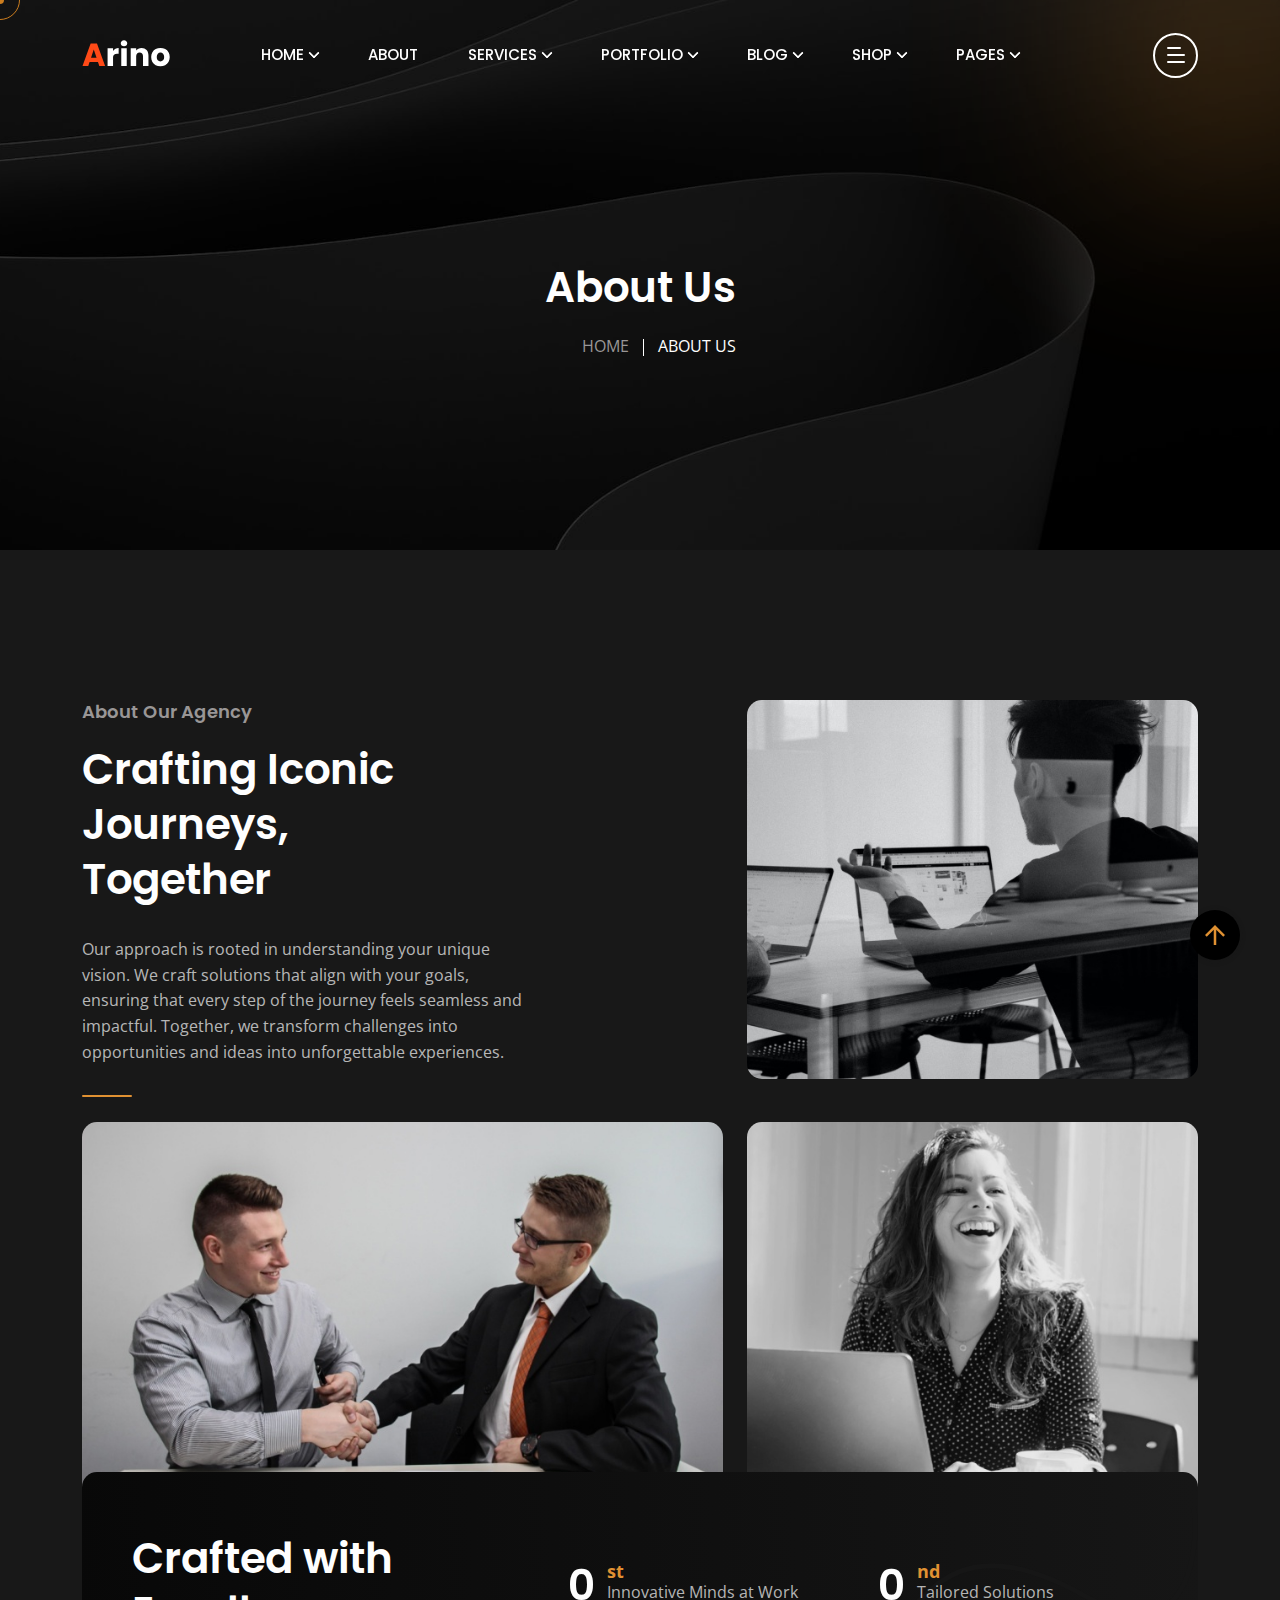
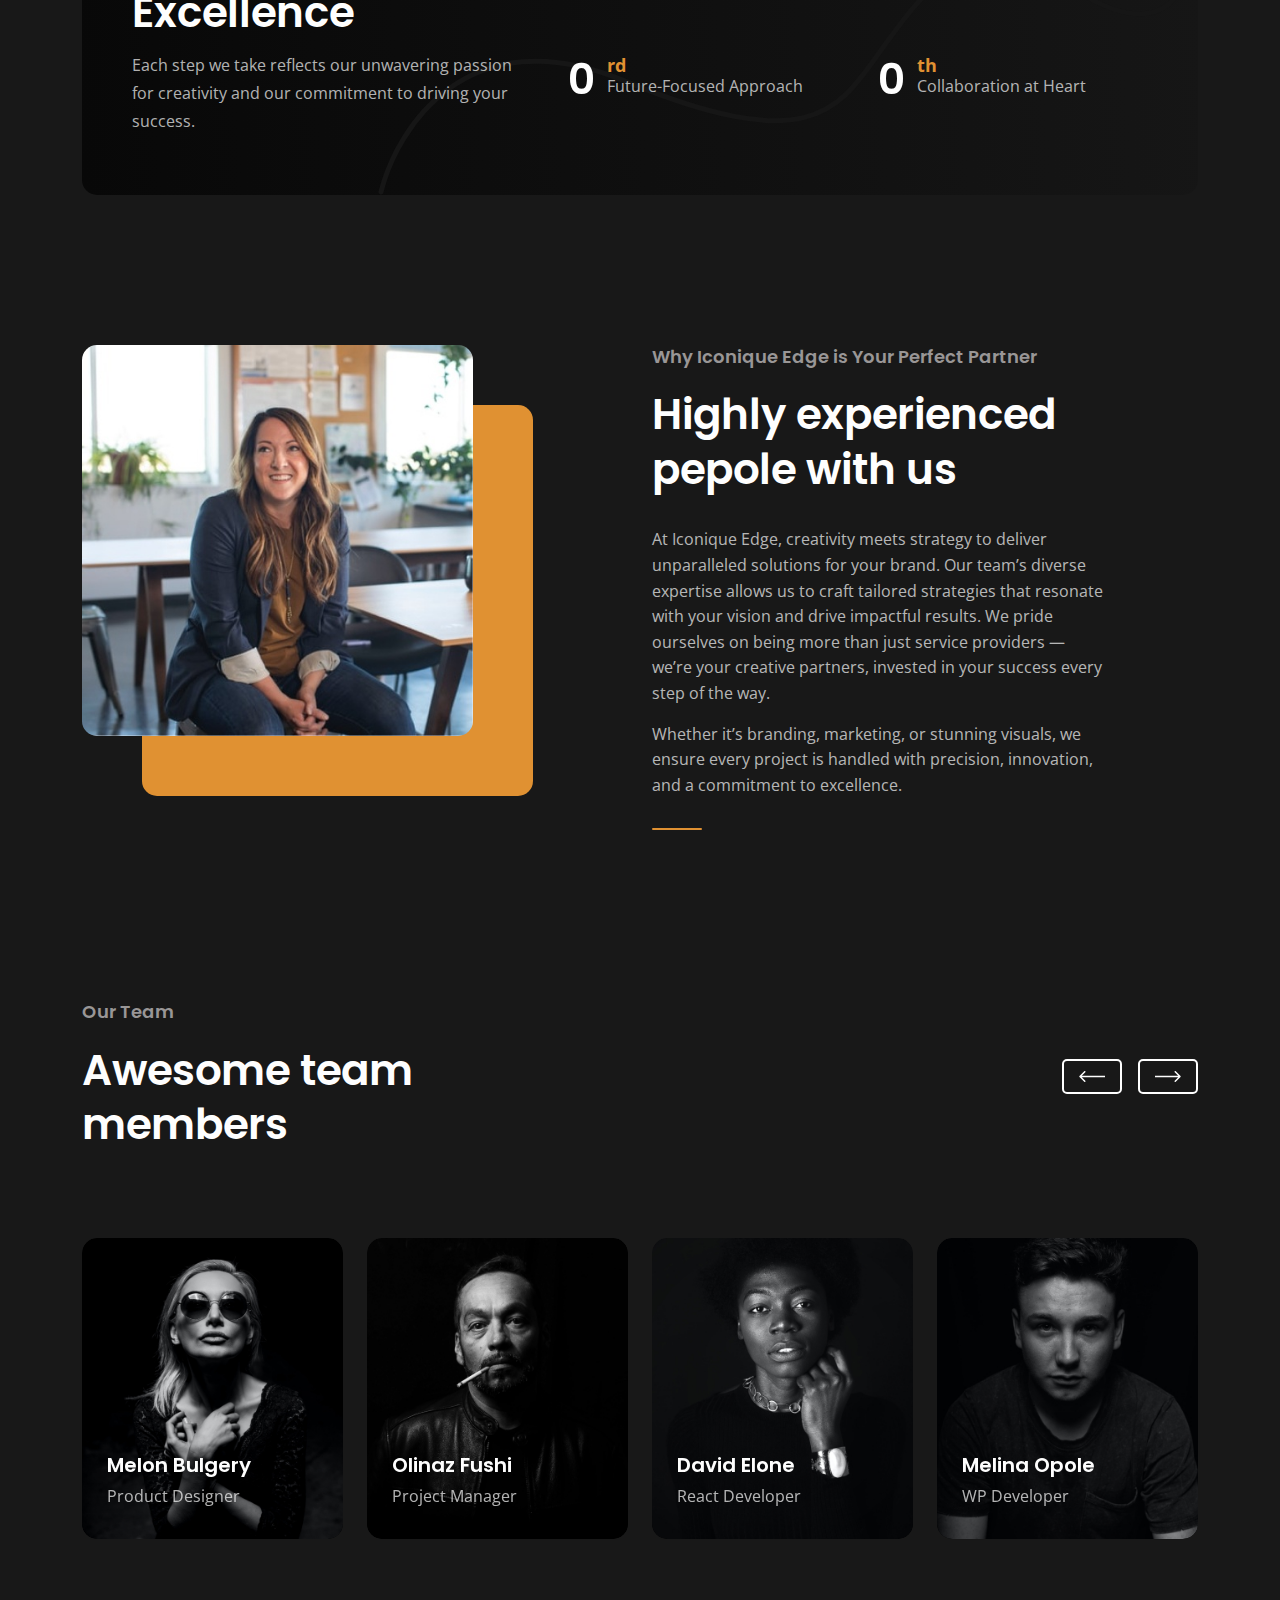
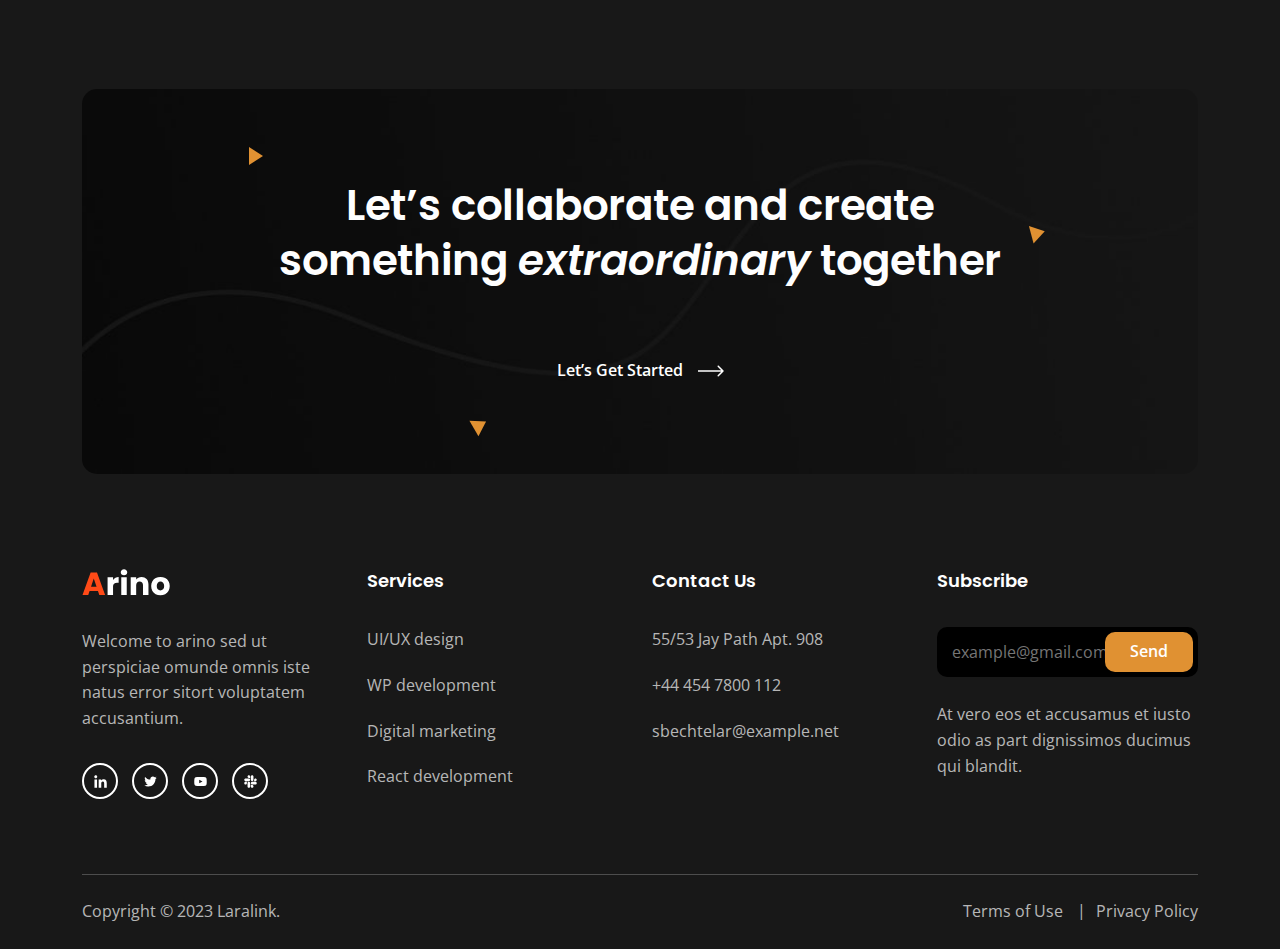
==== commit 8bb92c9e: "abouts us section" ====
--- a/Arino - Template/about.html
+++ b/Arino - Template/about.html
@@ -9,7 +9,7 @@
     <!-- Favicon Icon -->
     <link rel="icon" href="assets/img/favicon.png">
     <!-- Site Title -->
-    <title>Arino - Creative Agency Template</title>
+    <title>Iconique Edge - Creative Agency</title>
     <link rel="stylesheet" href="assets/css/plugins/bootstrap.min.css">
     <link rel="stylesheet" href="assets/css/plugins/fontawesome.min.css">
     <link rel="stylesheet" href="assets/css/plugins/slick.css">
@@ -338,9 +338,9 @@
           <div class="col-xl-5 col-lg-7">
             <div class="cs-section_heading cs-style1">
               <h3 class="cs-section_subtitle">About Our Agency</h3>
-              <h2 class="cs-section_title">Your trusted partner <br>for business </h2>
+              <h2 class="cs-section_title">Crafting Iconic Journeys,<br>Together </h2>
               <div class="cs-height_30 cs-height_lg_20"></div>
-              <p class="cs-m0">This is the main factor that sets us apart from our competition and allows us to deliver a specialist business consultancy service. Our team applies its wide-ranging experience to determining. Through our years of experience, we’ve also learned that while each channel.</p>
+              <p class="cs-m0">Our approach is rooted in understanding your unique vision. We craft solutions that align with your goals, ensuring that every step of the journey feels seamless and impactful. Together, we transform challenges into opportunities and ideas into unforgettable experiences.</p>
               <div class="cs-height_30 cs-height_lg_30"></div>
               <div class="cs-separator cs-accent_bg"></div>
               <div class="cs-height_25 cs-height_lg_40"></div>
@@ -365,52 +365,53 @@
     <!-- Start FunFact -->
     <section>
       <div class="container">
-        <div class="cs-funfact_wrap">
+        <div class="cs-funfact_wrap cs-type1">
           <div class="cs-funfact_shape" data-src="assets/img/funfact_shape_bg.svg"></div>
           <div class="cs-funfact_left">
             <div class="cs-funfact_heading">
-              <h2>Our fun fact</h2>
-              <p>Sed ut perspiciatis unde omnis iste natus error voluptatem accusantium doloremque laudantium, totam rem aperiam, eaque ipsa quae ab illo inventore veritatis.</p>
+              <h2>Crafted with Excellence</h2>
+              <p> Each step we take reflects our unwavering passion for creativity and our commitment to driving your success. </p>
             </div>
           </div>
           <div class="cs-funfact_right">
             <div class="cs-funfacts">
               <div class="cs-funfact cs-style1">
                 <div class="cs-funfact_number cs-primary_font cs-semi_bold cs-primary_color">
-                  <span data-count-to="40" class="odometer"></span>K
+                  <span data-count-to="1" class="odometer"></span>
                 </div>
                 <div class="cs-funfact_text">
-                  <span class="cs-accent_color">+</span>
-                  <p>Global Happy Clients</p>
+                  <span class="cs-accent_color">st</span>
+                  <p>Innovative Minds at Work</p>
                 </div>
               </div>
               <div class="cs-funfact cs-style1">
                 <div class="cs-funfact_number cs-primary_font cs-semi_bold cs-primary_color">
-                  <span data-count-to="50" class="odometer"></span>K
+                  <span data-count-to="2" class="odometer"></span>
                 </div>
                 <div class="cs-funfact_text">
-                  <span class="cs-accent_color">+</span>
-                  <p>Project Completed</p>
+                  <span class="cs-accent_color">nd</span>
+                  <p>Tailored Solutions</p>
                 </div>
               </div>
               <div class="cs-funfact cs-style1">
                 <div class="cs-funfact_number cs-primary_font cs-semi_bold cs-primary_color">
-                  <span data-count-to="245" class="odometer"></span>
+                  <span data-count-to="3" class="odometer"></span>
                 </div>
                 <div class="cs-funfact_text">
-                  <span class="cs-accent_color">+</span>
-                  <p>Team Members</p>
+                  <span class="cs-accent_color">rd</span>
+                  <p>Future-Focused Approach</p>
                 </div>
               </div>
               <div class="cs-funfact cs-style1">
                 <div class="cs-funfact_number cs-primary_font cs-semi_bold cs-primary_color">
-                  <span data-count-to="550" class="odometer"></span>
+                  <span data-count-to="4" class="odometer"></span>
                 </div>
                 <div class="cs-funfact_text">
-                  <span class="cs-accent_color">+</span>
-                  <p>Digital products</p>
-                </div>
-              </div>
+                  <span class="cs-accent_color">th</span>
+                  <p>Collaboration at Heart</p>
+                </div>
+              </div>
+
             </div>
           </div>
         </div>
@@ -432,12 +433,12 @@
           </div>
           <div class="col-xl-5 offset-xl-1 col-lg-6">
             <div class="cs-section_heading cs-style1">
-              <h3 class="cs-section_subtitle">Why Choose Us</h3>
+              <h3 class="cs-section_subtitle">Why Iconique Edge is Your Perfect Partner</h3>
               <h2 class="cs-section_title">Highly experienced pepole with us</h2>
               <div class="cs-height_30 cs-height_lg_20"></div>
-              <p class="cs-m0">This is the main factor that sets us apart from our competition and allows us to deliver a specialist business consultancy service. Our team applies its wide-ranging experience to determining. Through our years of experience, we’ve also learned that while each channel.</p>
+              <p class="cs-m0">At Iconique Edge, creativity meets strategy to deliver unparalleled solutions for your brand. Our team’s diverse expertise allows us to craft tailored strategies that resonate with your vision and drive impactful results. We pride ourselves on being more than just service providers — we’re your creative partners, invested in your success every step of the way.</p>
               <div class="cs-height_15 cs-height_lg_15"></div>
-              <p class="cs-m0">This is the main factor that sets us apart from our competition and allows us to deliver a specialist business consultancy service. Our team applies its wide-ranging experience to determining.</p>
+              <p class="cs-m0">Whether it’s branding, marketing, or stunning visuals, we ensure every project is handled with precision, innovation, and a commitment to excellence.</p>
               <div class="cs-height_30 cs-height_lg_30"></div>
               <div class="cs-separator cs-accent_bg"></div>
               <div class="cs-height_25 cs-height_lg_0"></div>
@@ -666,10 +667,11 @@
           <div class="cs-shape_1"></div>
           <div class="cs-shape_1"></div>
           <div class="cs-cta_in">
-            <h2 class="cs-cta_title cs-semi_bold cs-m0">Let’s disscuse make <br>something <i>cool</i> together </h2>
+            <h2 class="cs-cta_title cs-semi_bold cs-m0">Let’s collaborate and create <br>something 
+              <i>extraordinary</i> together </h2>
             <div class="cs-height_70 cs-height_lg_30"></div>
             <a href="contact.html" class="cs-text_btn">
-              <span>Apply For Meeting</span>
+              <span>Let’s Get Started</span>
               <svg width="26" height="12" viewBox="0 0 26 12" fill="none" xmlns="http://www.w3.org/2000/svg">
                 <path d="M25.5307 6.53033C25.8236 6.23744 25.8236 5.76256 25.5307 5.46967L20.7577 0.696699C20.4648 0.403806 19.99 0.403806 19.6971 0.696699C19.4042 0.989593 19.4042 1.46447 19.6971 1.75736L23.9397 6L19.6971 10.2426C19.4042 10.5355 19.4042 11.0104 19.6971 11.3033C19.99 11.5962 20.4648 11.5962 20.7577 11.3033L25.5307 6.53033ZM0.000366211 6.75H25.0004V5.25H0.000366211V6.75Z" fill="currentColor" />
               </svg>
--- a/Arino - Template/assets/css/style.css
+++ b/Arino - Template/assets/css/style.css
@@ -5076,6 +5076,7 @@
   display: -webkit-box;
   display: -ms-flexbox;
   display: flex;
+  gap: 4rem;
   -webkit-box-align: center;
       -ms-flex-align: center;
           align-items: center;
@@ -5224,7 +5225,7 @@
   overflow: hidden;
 }
 .cs-hero.cs-style3 .cs-hero_title {
-  font-size: 100px;
+  font-size: 95px;
   font-weight: 700;
   margin-bottom: 60px;
   line-height: 1.6em;
@@ -5346,7 +5347,7 @@
 .cs-hero.cs-style4 .cs-hero_title {
   margin: 0 0 10px 0;
   font-weight: 700;
-  font-size: 100px;
+  font-size: 95px;
   position: relative;
 }
 .cs-hero.cs-style4 .cs-hero_title span {
@@ -5378,7 +5379,7 @@
 .cs-hero.cs-style5 .cs-hero_title {
   margin: 0 0 60px 0;
   font-weight: 700;
-  font-size: 100px;
+  font-size: 95px;
   position: relative;
 }
 .cs-hero.cs-style5 .cs-hero_text {
@@ -5621,7 +5622,7 @@
   z-index: 2;
 }
 .cs-hero.cs-style7 .cs-hero_title {
-  font-size: 100px;
+  font-size: 95px;
   font-weight: 700;
   line-height: 1.3em;
   text-align: center;
@@ -6056,14 +6057,14 @@
 }
 @media screen and (max-width: 1540px) {
   .cs-hero.cs-style1 {
-    padding-top: 220px;
+    padding-top: 120px;
     min-height: 960px;
   }
   .cs-hero.cs-style2 {
     height: 864px;
   }
   .cs-hero.cs-style2 .cs-hero_tab_item h2 {
-    font-size: 100px;
+    font-size: 95px;
   }
   .cs-hero.cs-style2 .cs-hero_tab_item:not(:last-child) {
     margin-bottom: 15px;
@@ -6076,7 +6077,7 @@
     height: 680px;
   }
   .cs-hero.cs-style1.cs-type2 .cs-hero_title {
-    font-size: 100px;
+    font-size: 95px;
   }
 }
 @media screen and (max-width: 1400px) {
@@ -6088,7 +6089,7 @@
     min-height: 880px;
   }
   .cs-hero.cs-style1 .cs-hero_title {
-    font-size: 100px;
+    font-size: 95px;
   }
   .cs-hero.cs-style3 .cs-hero_title {
     font-size: 80px;
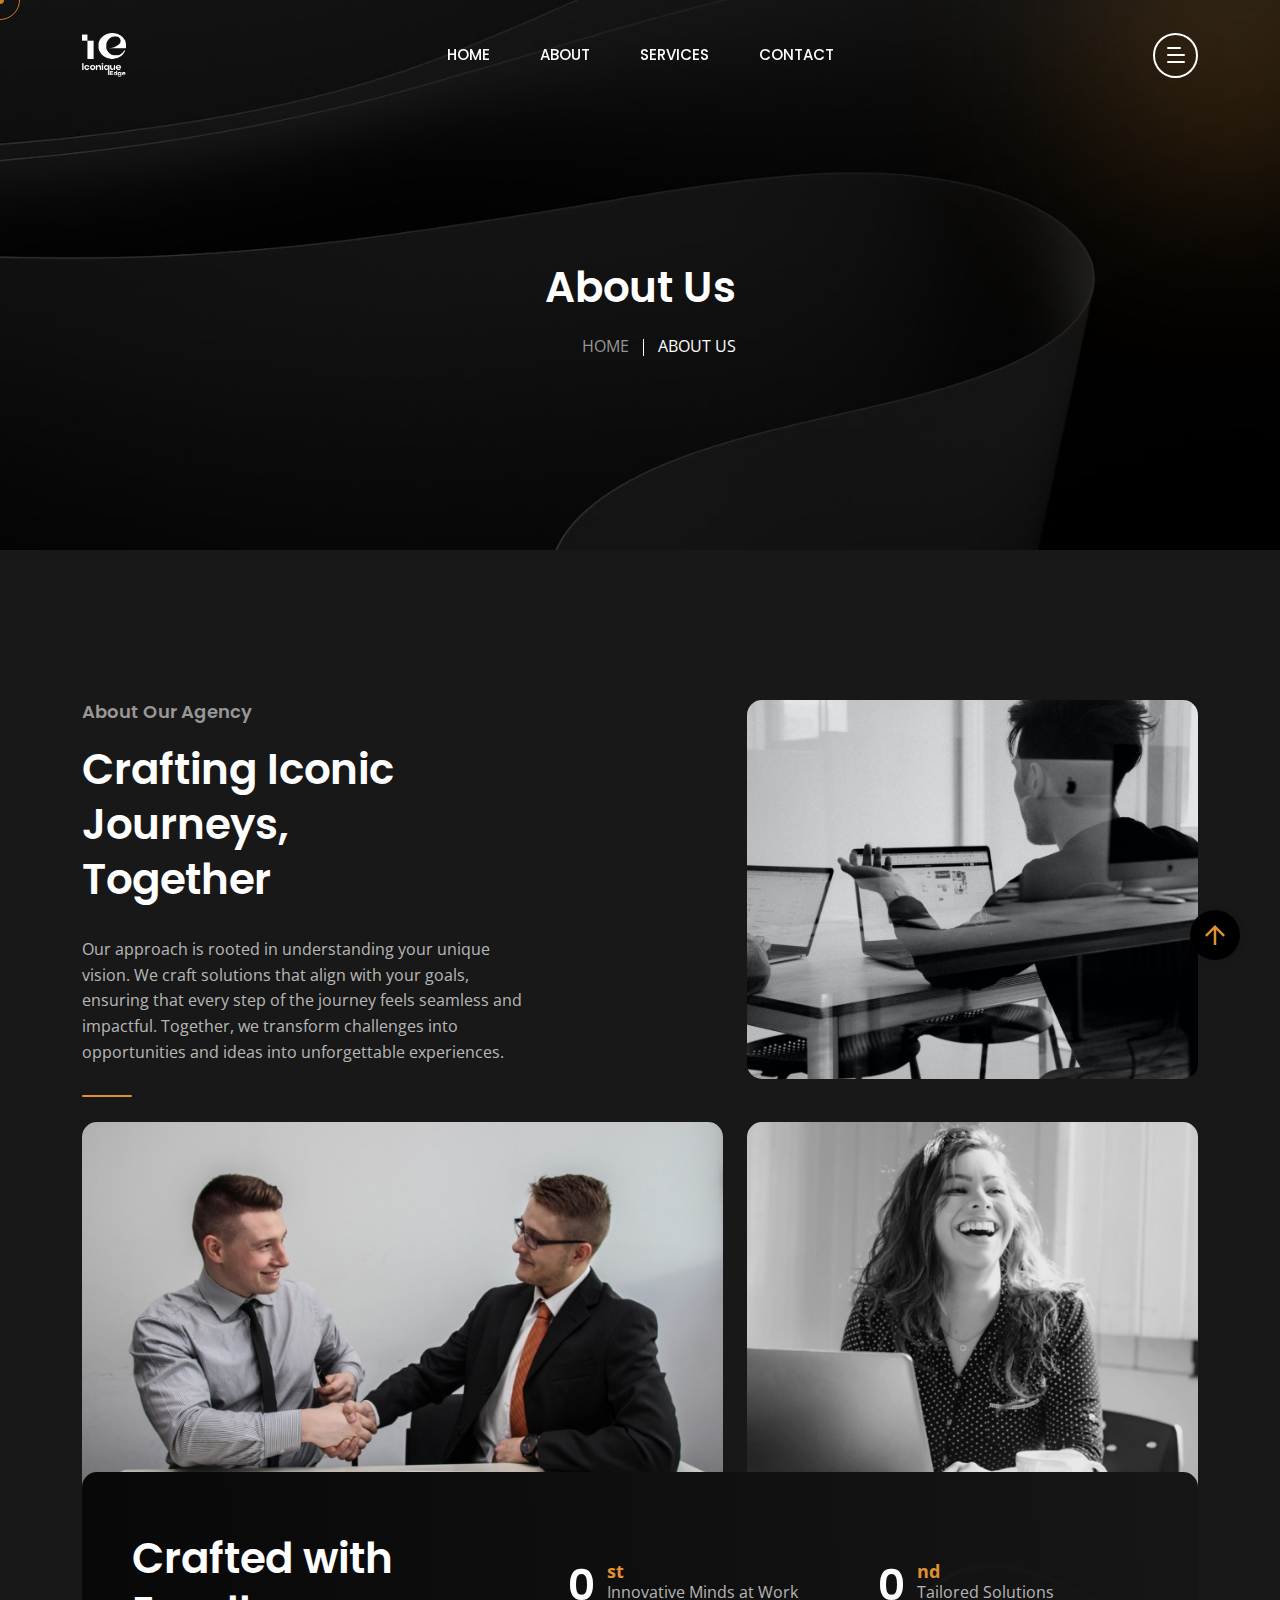
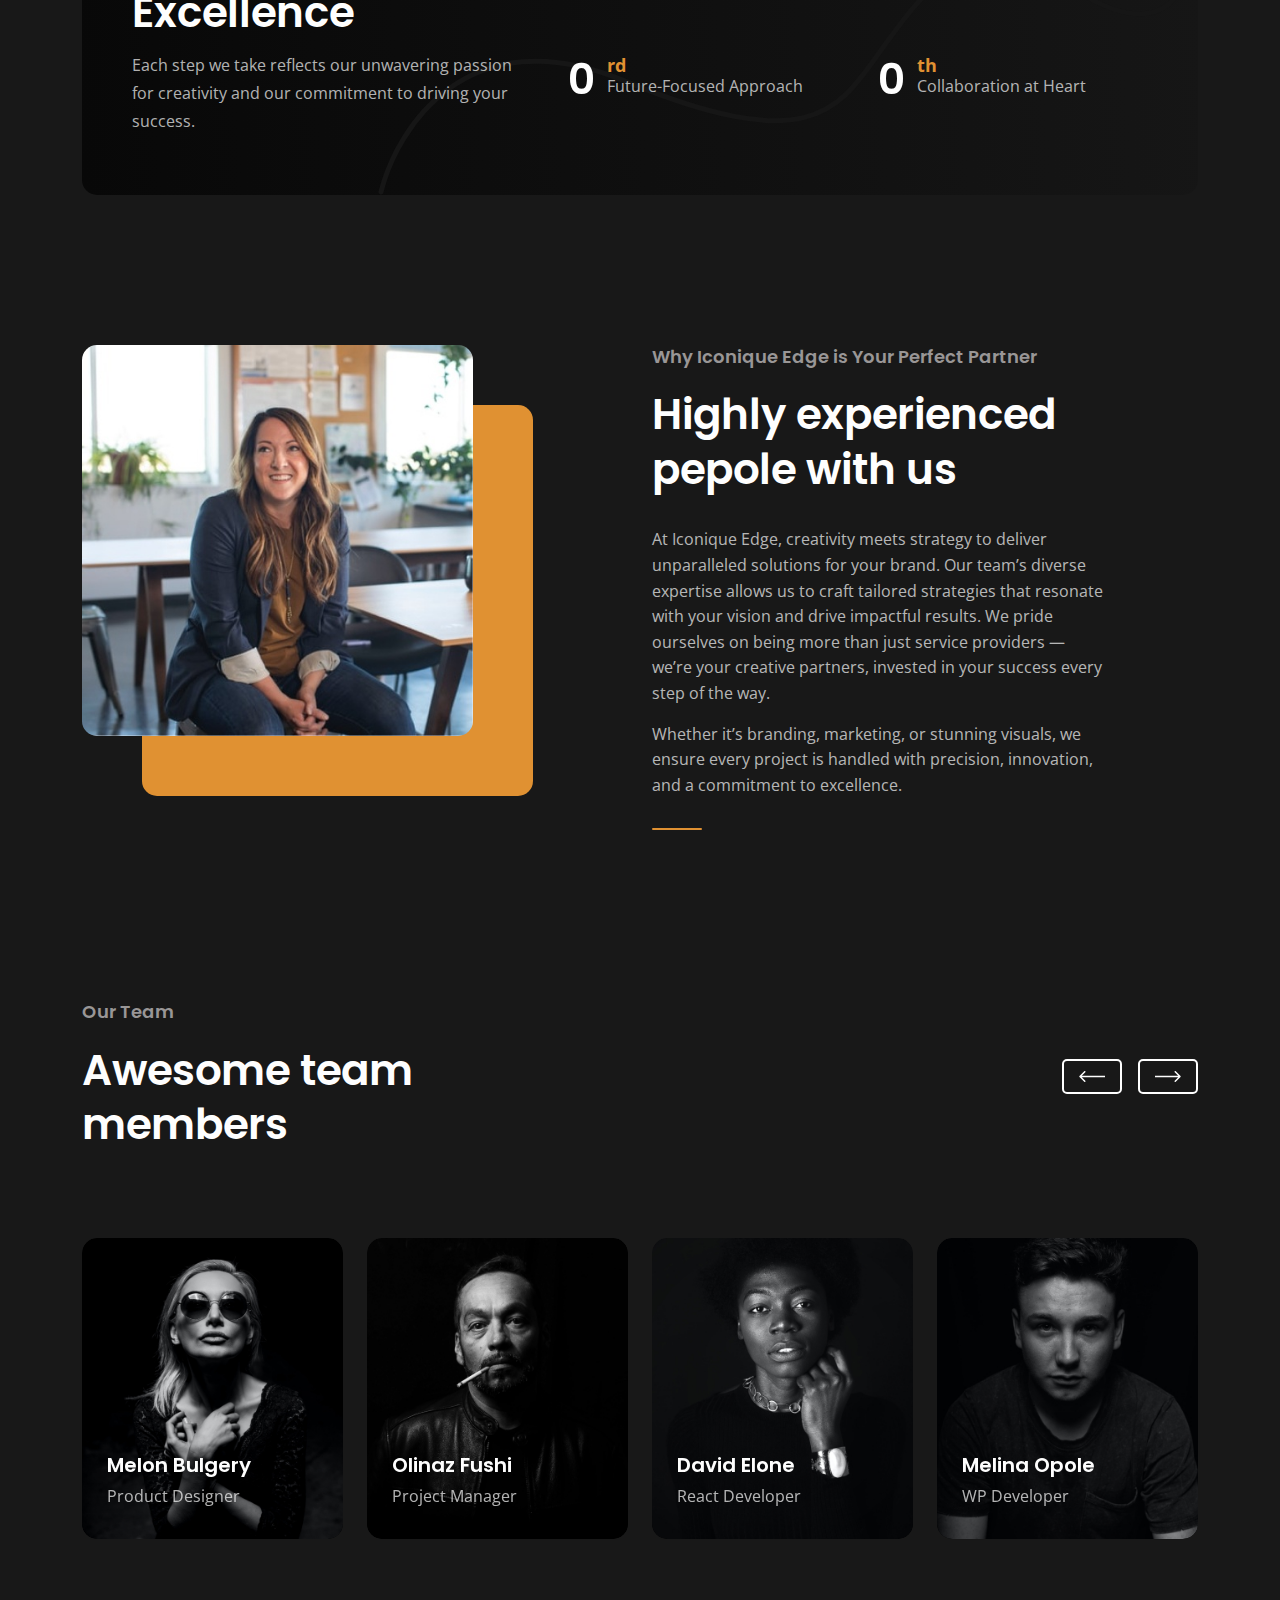
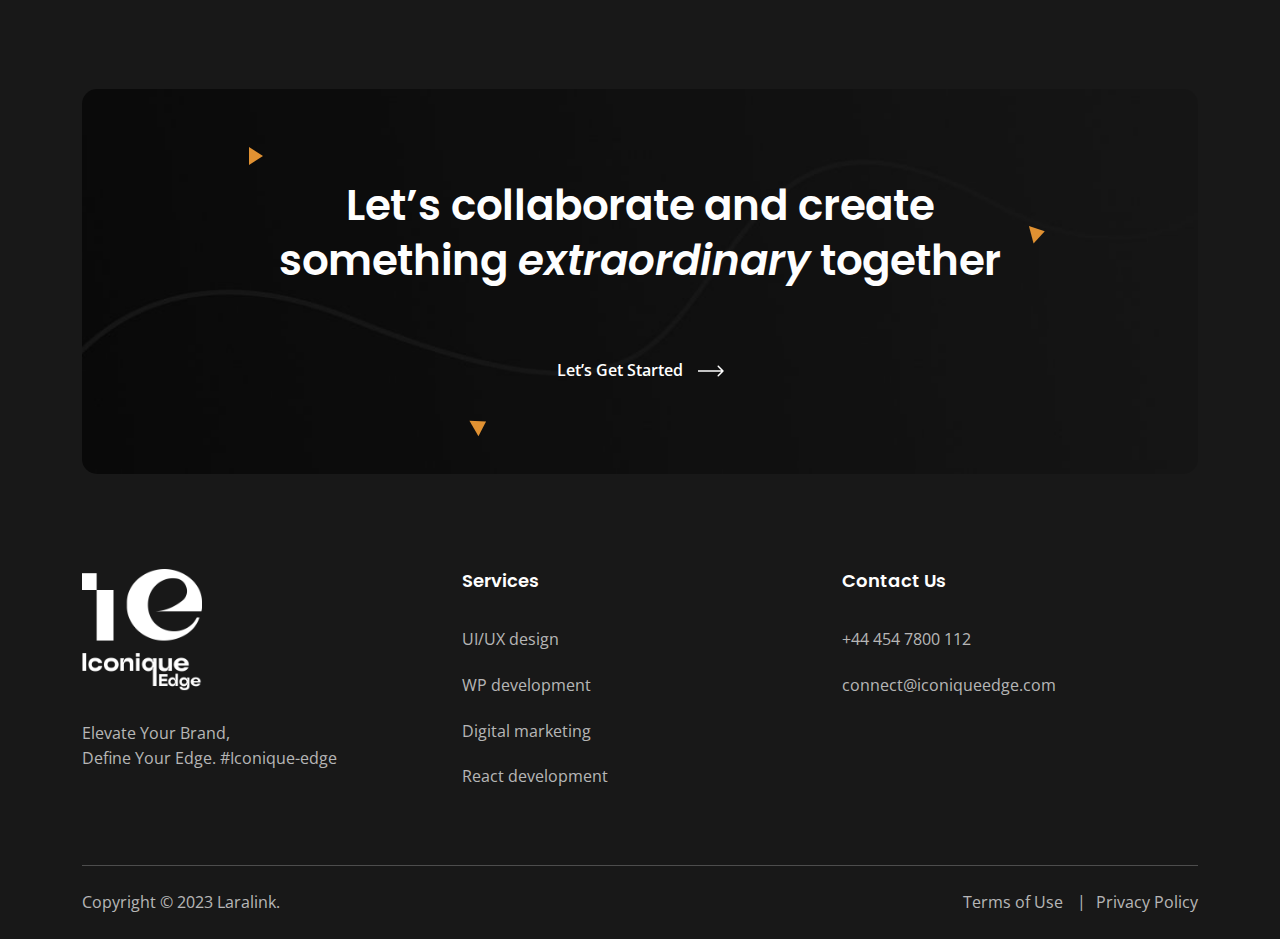
==== commit fee08846: "new changes with assets and only four page visibility" ====
--- a/Arino - Template/about.html
+++ b/Arino - Template/about.html
@@ -28,15 +28,15 @@
           <div class="cs-main_header_in">
             <div class="cs-main_header_left">
               <a class="cs-site_branding" href="index.html">
-                <img src="assets/img/logo.svg" alt="Logo">
+                <img src="assets/img/ie_white_logo.png" alt="Logo">
               </a>
             </div>
             <div class="cs-main_header_center">
               <div class="cs-nav cs-primary_font cs-medium">
                 <ul class="cs-nav_list">
-                  <li class="menu-item-has-children cs-mega_menu">
+                  <li>
                     <a href="index.html">Home</a>
-                    <ul class="cs-mega_wrapper">
+                    <!-- <ul class="cs-mega_wrapper">
                       <li>
                         <ul>
                           <li>
@@ -143,70 +143,25 @@
                           </li>
                         </ul>
                       </li>
-                    </ul>
+                    </ul> -->
                   </li>
                   <li>
                     <a href="about.html">About</a>
                   </li>
-                  <li class="menu-item-has-children">
+                  <li >
                     <a href="service.html">Services</a>
-                    <ul>
+                    <!-- <ul>
                       <li>
                         <a href="service.html">Services</a>
                       </li>
                       <li>
                         <a href="service-details.html">Service Details</a>
                       </li>
-                    </ul>
+                    </ul> -->
                   </li>
-                  <li class="menu-item-has-children">
-                    <a href="portfolio.html">Portfolio</a>
-                    <ul>
-                      <li>
-                        <a href="portfolio.html">Portfolio</a>
-                      </li>
-                      <li>
-                        <a href="portfolio-details.html">Portfolio Details</a>
-                      </li>
-                    </ul>
-                  </li>
-                  <li class="menu-item-has-children">
-                    <a href="blog.html">Blog</a>
-                    <ul>
-                      <li>
-                        <a href="blog.html">Blog</a>
-                      </li>
-                      <li>
-                        <a href="blog-details.html">Blog Details</a>
-                      </li>
-                    </ul>
-                  </li>
-                  <li class="menu-item-has-children">
-                    <a href="shop.html">Shop</a>
-                    <ul>
-                      <li>
-                        <a href="shop.html">Our Shop</a>
-                      </li>
-                      <li>
-                        <a href="shop-product-details.html">Shop Details</a>
-                      </li>
-                      <li>
-                        <a href="shop-cart.html">Cart</a>
-                      </li>
-                      <li>
-                        <a href="shop-checkout.html">Checkout</a>
-                      </li>
-                      <li>
-                        <a href="shop-order-recived.html">Success Order</a>
-                      </li>
-                      <li>
-                        <a href="shop-wishlist.html">Wishlist</a>
-                      </li>
-                    </ul>
-                  </li>
-                  <li class="menu-item-has-children">
-                    <a href="#">Pages</a>
-                    <ul>
+                  <li class="">
+                    <a href="contact.html">Contact</a>
+                    <!-- <ul>
                       <li>
                         <a href="contact.html">Contact</a>
                       </li>
@@ -222,7 +177,7 @@
                       <li>
                         <a href="faq.html">FAQ</a>
                       </li>
-                    </ul>
+                    </ul> -->
                   </li>
                 </ul>
               </div>
@@ -249,10 +204,13 @@
       <div class="cs-side_header_in">
         <div class="cs-side_header_shape"></div>
         <a class="cs-site_branding" href="index.html">
-          <img src="assets/img/footer_logo.svg" alt="Logo">
+          <img src="assets/img/ie_white_logo.png" alt="Logo" style="width: 120px; max-height: 100% !important;">
         </a>
         <div class="cs-side_header_box">
-          <h2 class="cs-side_header_heading">Do you have a project in your <br> mind? Keep connect us. </h2>
+          <h2 class="cs-side_header_heading">For inquiries, partnerships, 
+            <br>or just a creative chat, 
+            <br>reach us at:
+          </h2>
         </div>
         <div class="cs-side_header_box">
           <h3 class="cs-side_header_title cs-primary_color">Contact Us</h3>
@@ -267,29 +225,17 @@
               <svg width="20" height="18" viewBox="0 0 20 18" fill="none" xmlns="http://www.w3.org/2000/svg">
                 <path d="M20 6.98V16C20 17.1 19.1 18 18 18H2C0.9 18 0 17.1 0 16V4C0 2.9 0.9 2 2 2H12.1C12.04 2.32 12 2.66 12 3C12 4.48 12.65 5.79 13.67 6.71L10 9L2 4V6L10 11L15.3 7.68C15.84 7.88 16.4 8 17 8C18.13 8 19.16 7.61 20 6.98ZM14 3C14 4.66 15.34 6 17 6C18.66 6 20 4.66 20 3C20 1.34 18.66 0 17 0C15.34 0 14 1.34 14 3Z" fill="#FF4A17" />
               </svg>
-              <span>infotech@arino.com</span>
+              <span>connect@iconiqueedge.com</span>
             </li>
-            <li>
+            <!-- <li>
               <svg width="14" height="20" viewBox="0 0 14 20" fill="none" xmlns="http://www.w3.org/2000/svg">
                 <path d="M7 0C3.13 0 0 3.13 0 7C0 12.25 7 20 7 20C7 20 14 12.25 14 7C14 3.13 10.87 0 7 0ZM7 9.5C5.62 9.5 4.5 8.38 4.5 7C4.5 5.62 5.62 4.5 7 4.5C8.38 4.5 9.5 5.62 9.5 7C9.5 8.38 8.38 9.5 7 9.5Z" fill="#FF4A17" />
               </svg>
               <span>50 Wall Street Suite, 44150 <br>Ohio, United States </span>
-            </li>
+            </li> -->
           </ul>
         </div>
-        <div class="cs-side_header_box">
-          <h3 class="cs-side_header_title cs-primary_color">Subscribe</h3>
-          <div class="cs-newsletter cs-style1">
-            <form action="#" class="cs-newsletter_form">
-              <input type="email" class="cs-newsletter_input" placeholder="example@gmail.com">
-              <button class="cs-newsletter_btn">
-                <span>Send</span>
-              </button>
-            </form>
-            <div class="cs-newsletter_text">At vero eos et accusamus et iusto odio as part dignissimos ducimus qui blandit.</div>
-          </div>
-        </div>
-        <div class="cs-side_header_box">
+        <!-- <div class="cs-side_header_box">
           <div class="cs-social_btns cs-style1">
             <a href="#" class="cs-center">
               <svg width="15" height="15" viewBox="0 0 15 15" fill="none" xmlns="http://www.w3.org/2000/svg">
@@ -312,7 +258,7 @@
               </svg>
             </a>
           </div>
-        </div>
+        </div> -->
       </div>
     </div>
     <!-- End Header Section -->
@@ -686,37 +632,15 @@
       <div class="cs-fooer_main">
         <div class="container">
           <div class="row">
-            <div class="col-lg-3 col-sm-6">
+            <div class="col-lg-4 col-sm-6">
               <div class="cs-footer_item">
                 <div class="cs-text_widget">
-                  <img src="assets/img/footer_logo.svg" alt="Thumb">
-                  <p>Welcome to arino sed ut perspiciae omunde omnis iste natus error sitort voluptatem accusantium.</p>
-                </div>
-                <div class="cs-social_btns cs-style1">
-                  <a href="#" class="cs-center">
-                    <svg width="15" height="15" viewBox="0 0 15 15" fill="none" xmlns="http://www.w3.org/2000/svg">
-                      <path d="M4.04799 13.7497H1.45647V5.4043H4.04799V13.7497ZM2.75084 4.2659C1.92215 4.2659 1.25 3.57952 1.25 2.75084C1.25 2.35279 1.40812 1.97105 1.68958 1.68958C1.97105 1.40812 2.35279 1.25 2.75084 1.25C3.14888 1.25 3.53063 1.40812 3.81209 1.68958C4.09355 1.97105 4.25167 2.35279 4.25167 2.75084C4.25167 3.57952 3.57924 4.2659 2.75084 4.2659ZM13.7472 13.7497H11.1613V9.68722C11.1613 8.71903 11.1417 7.4774 9.81389 7.4774C8.46652 7.4774 8.26004 8.5293 8.26004 9.61747V13.7497H5.67132V5.4043H8.15681V6.54269H8.19308C8.53906 5.887 9.38421 5.19503 10.6451 5.19503C13.2679 5.19503 13.75 6.92215 13.75 9.16546V13.7497H13.7472Z" fill="white" />
-                    </svg>
-                  </a>
-                  <a href="#" class="cs-center">
-                    <svg width="13" height="11" viewBox="0 0 13 11" fill="none" xmlns="http://www.w3.org/2000/svg">
-                      <path d="M11.4651 2.95396C11.4731 3.065 11.4731 3.17606 11.4731 3.2871C11.4731 6.67383 8.89535 10.5761 4.18402 10.5761C2.73255 10.5761 1.38421 10.1557 0.25 9.42608C0.456226 9.44986 0.654494 9.4578 0.868655 9.4578C2.06629 9.4578 3.16879 9.0533 4.04918 8.36326C2.92291 8.33946 1.97906 7.60183 1.65386 6.5866C1.81251 6.61038 1.97112 6.62624 2.1377 6.62624C2.36771 6.62624 2.59774 6.59451 2.81188 6.53901C1.63802 6.30105 0.757595 5.26996 0.757595 4.02472V3.99301C1.09864 4.18336 1.49524 4.30233 1.91558 4.31818C1.22554 3.85814 0.773464 3.07294 0.773464 2.1846C0.773464 1.70872 0.900344 1.27249 1.12244 0.891774C2.38355 2.44635 4.27919 3.46156 6.40481 3.57262C6.36516 3.38226 6.34136 3.184 6.34136 2.9857C6.34136 1.57388 7.4835 0.423828 8.90323 0.423828C9.64086 0.423828 10.3071 0.733156 10.7751 1.23284C11.354 1.1218 11.9093 0.907643 12.401 0.614185C12.2106 1.20906 11.8061 1.70875 11.2748 2.02598C11.7903 1.97049 12.29 1.82769 12.75 1.62942C12.4011 2.13702 11.9648 2.5891 11.4651 2.95396V2.95396Z" fill="white" />
-                    </svg>
-                  </a>
-                  <a href="#" class="cs-center">
-                    <svg width="13" height="9" viewBox="0 0 13 9" fill="none" xmlns="http://www.w3.org/2000/svg">
-                      <path d="M12.4888 1.48066C12.345 0.939353 11.9215 0.513038 11.3837 0.368362C10.4089 0.105469 6.5 0.105469 6.5 0.105469C6.5 0.105469 2.59116 0.105469 1.61633 0.368362C1.07853 0.513061 0.65496 0.939353 0.5112 1.48066C0.25 2.4618 0.25 4.50887 0.25 4.50887C0.25 4.50887 0.25 6.55595 0.5112 7.53709C0.65496 8.0784 1.07853 8.48695 1.61633 8.63163C2.59116 8.89452 6.5 8.89452 6.5 8.89452C6.5 8.89452 10.4088 8.89452 11.3837 8.63163C11.9215 8.48695 12.345 8.0784 12.4888 7.53709C12.75 6.55595 12.75 4.50887 12.75 4.50887C12.75 4.50887 12.75 2.4618 12.4888 1.48066V1.48066ZM5.22158 6.36746V2.65029L8.48861 4.50892L5.22158 6.36746V6.36746Z" fill="white" />
-                    </svg>
-                  </a>
-                  <a href="#" class="cs-center">
-                    <svg width="13" height="13" viewBox="0 0 13 13" fill="none" xmlns="http://www.w3.org/2000/svg">
-                      <path d="M2.87612 8.149C2.87612 8.87165 2.28571 9.46205 1.56306 9.46205C0.840402 9.46205 0.25 8.87165 0.25 8.149C0.25 7.42634 0.840402 6.83594 1.56306 6.83594H2.87612V8.149ZM3.53795 8.149C3.53795 7.42634 4.12835 6.83594 4.851 6.83594C5.57366 6.83594 6.16406 7.42634 6.16406 8.149V11.4369C6.16406 12.1596 5.57366 12.75 4.851 12.75C4.12835 12.75 3.53795 12.1596 3.53795 11.4369V8.149ZM4.851 2.87612C4.12835 2.87612 3.53795 2.28571 3.53795 1.56306C3.53795 0.840402 4.12835 0.25 4.851 0.25C5.57366 0.25 6.16406 0.840402 6.16406 1.56306V2.87612H4.851V2.87612ZM4.851 3.53795C5.57366 3.53795 6.16406 4.12835 6.16406 4.851C6.16406 5.57366 5.57366 6.16406 4.851 6.16406H1.56306C0.840402 6.16406 0.25 5.57366 0.25 4.851C0.25 4.12835 0.840402 3.53795 1.56306 3.53795H4.851V3.53795ZM10.1239 4.851C10.1239 4.12835 10.7143 3.53795 11.4369 3.53795C12.1596 3.53795 12.75 4.12835 12.75 4.851C12.75 5.57366 12.1596 6.16406 11.4369 6.16406H10.1239V4.851V4.851ZM9.46205 4.851C9.46205 5.57366 8.87165 6.16406 8.149 6.16406C7.42634 6.16406 6.83594 5.57366 6.83594 4.851V1.56306C6.83594 0.840402 7.42634 0.25 8.149 0.25C8.87165 0.25 9.46205 0.840402 9.46205 1.56306V4.851V4.851ZM8.149 10.1239C8.87165 10.1239 9.46205 10.7143 9.46205 11.4369C9.46205 12.1596 8.87165 12.75 8.149 12.75C7.42634 12.75 6.83594 12.1596 6.83594 11.4369V10.1239H8.149ZM8.149 9.46205C7.42634 9.46205 6.83594 8.87165 6.83594 8.149C6.83594 7.42634 7.42634 6.83594 8.149 6.83594H11.4369C12.1596 6.83594 12.75 7.42634 12.75 8.149C12.75 8.87165 12.1596 9.46205 11.4369 9.46205H8.149Z" fill="white" />
-                    </svg>
-                  </a>
-                </div>
-              </div>
-            </div>
-            <div class="col-lg-3 col-sm-6">
+                  <img src="assets/img/ie_white_logo.png" alt="Thumb" style="width: 120px;">
+                  <p> Elevate Your Brand, <br>Define Your Edge. #Iconique-edge</p>
+                </div>
+              </div>
+            </div>
+            <div class="col-lg-4 col-sm-6">
               <div class="cs-footer_item">
                 <h2 class="cs-widget_title">Services</h2>
                 <ul class="cs-menu_widget cs-mp0">
@@ -735,28 +659,13 @@
                 </ul>
               </div>
             </div>
-            <div class="col-lg-3 col-sm-6">
+            <div class="col-lg-4 col-sm-6">
               <div class="cs-footer_item">
                 <h2 class="cs-widget_title">Contact Us</h2>
                 <ul class="cs-menu_widget cs-mp0">
-                  <li>55/53 Jay Path Apt. 908</li>
                   <li>+44 454 7800 112</li>
-                  <li>sbechtelar@example.net</li>
+                  <li>connect@iconiqueedge.com</li>
                 </ul>
-              </div>
-            </div>
-            <div class="col-lg-3 col-sm-6">
-              <div class="cs-footer_item">
-                <h2 class="cs-widget_title">Subscribe</h2>
-                <div class="cs-newsletter cs-style1">
-                  <form action="#" class="cs-newsletter_form">
-                    <input type="email" class="cs-newsletter_input" placeholder="example@gmail.com">
-                    <button class="cs-newsletter_btn">
-                      <span>Send</span>
-                    </button>
-                  </form>
-                  <div class="cs-newsletter_text">At vero eos et accusamus et iusto odio as part dignissimos ducimus qui blandit.</div>
-                </div>
               </div>
             </div>
           </div>
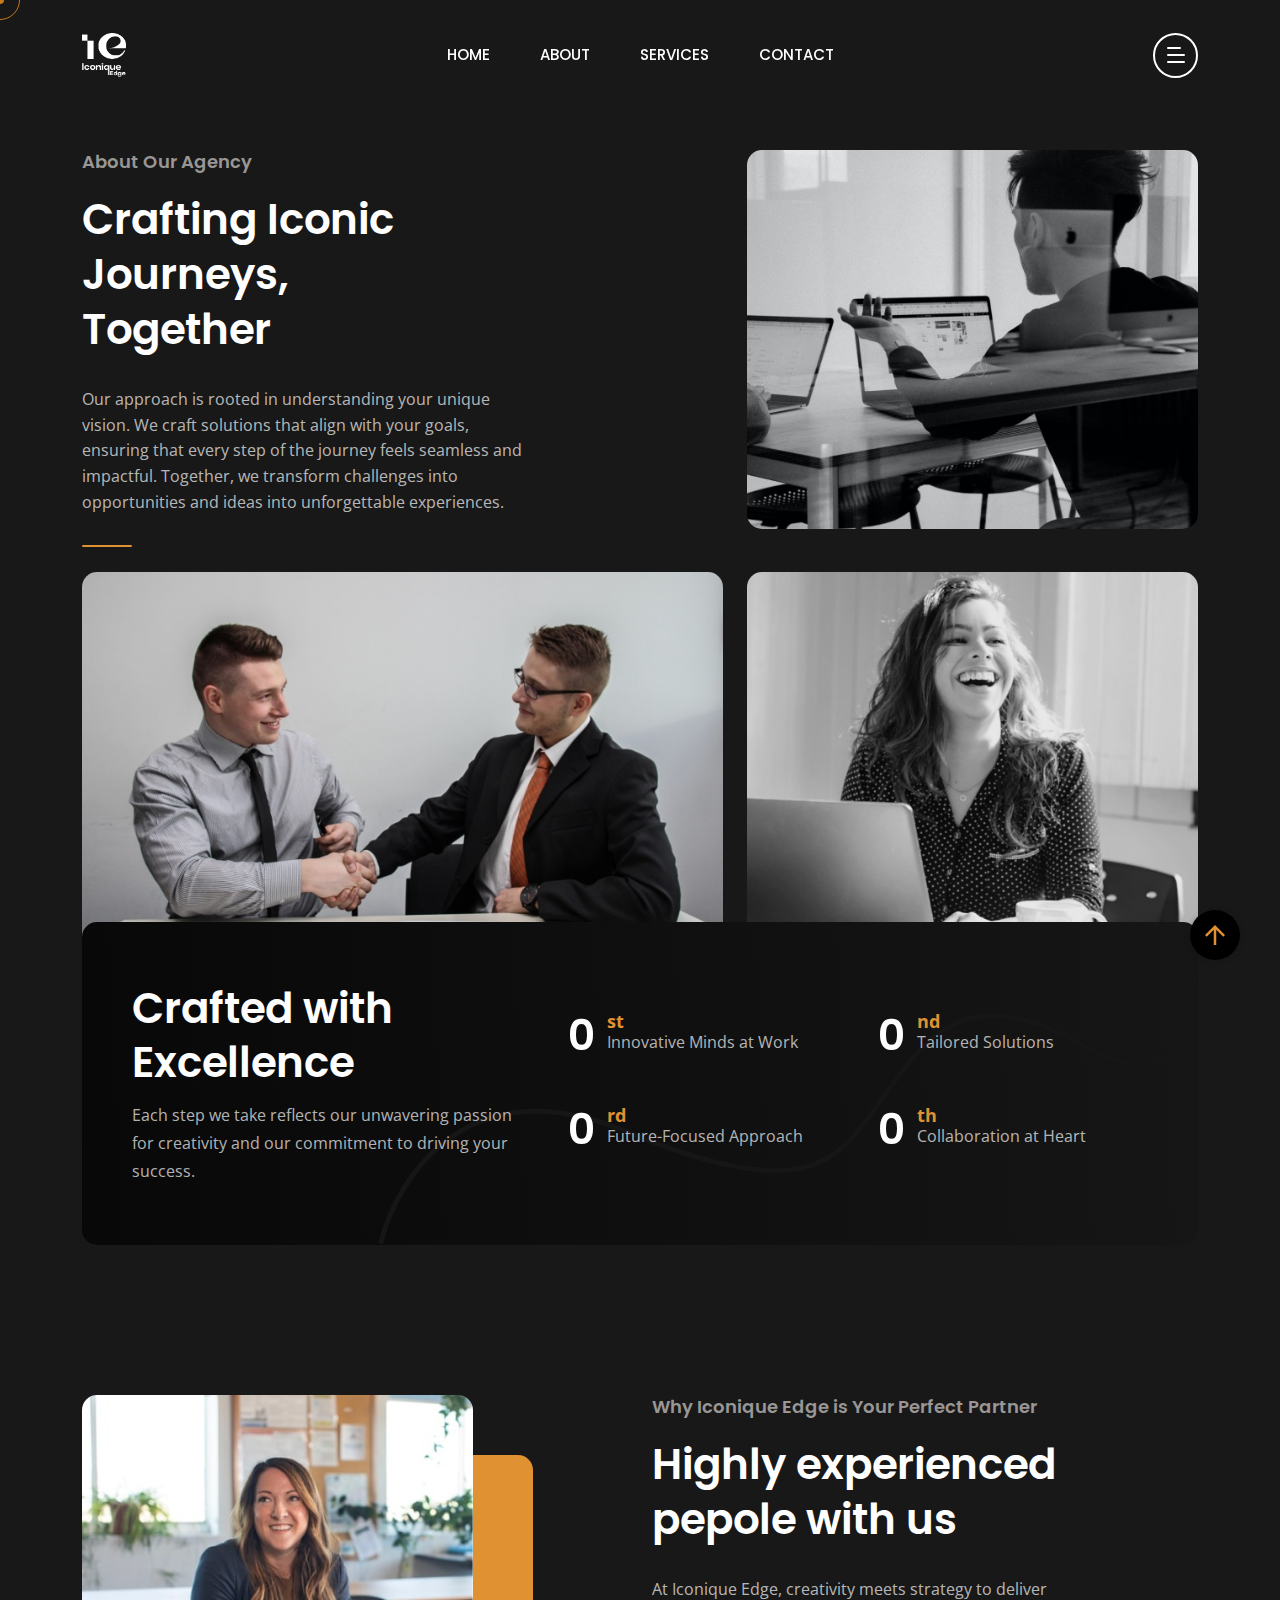
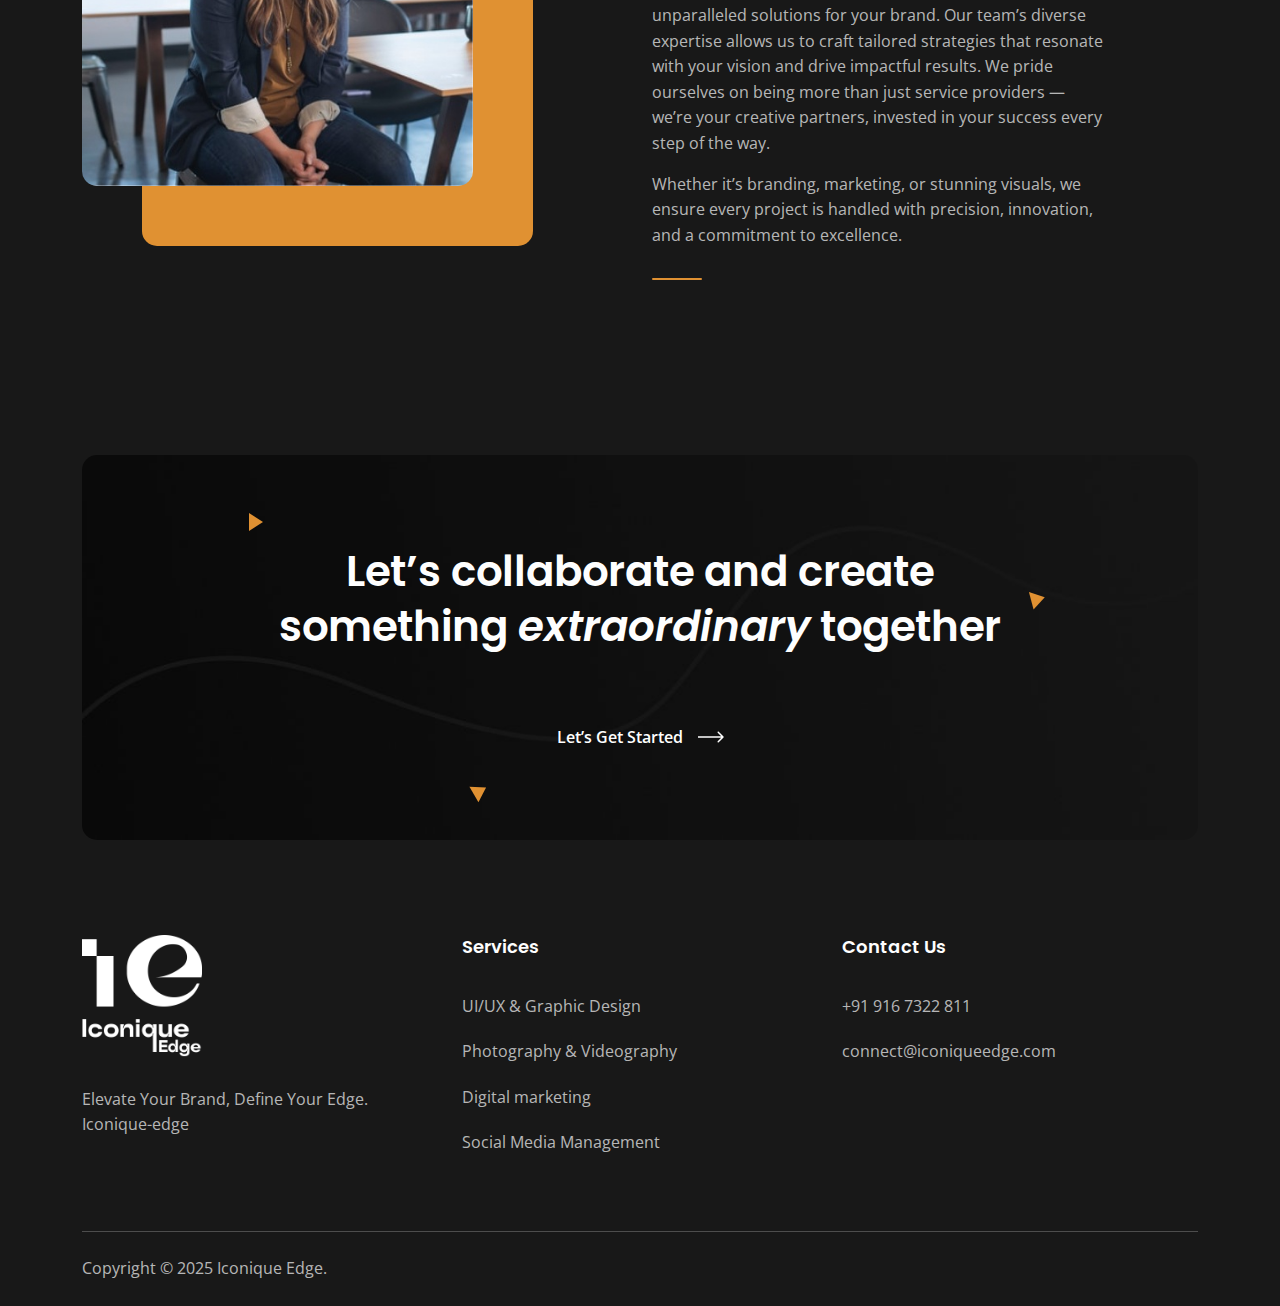
==== commit ad6ec18d: "Changes as per Jan 11" ====
--- a/Arino - Template/about.html
+++ b/Arino - Template/about.html
@@ -219,7 +219,7 @@
               <svg width="18" height="18" viewBox="0 0 18 18" fill="none" xmlns="http://www.w3.org/2000/svg">
                 <path d="M17 12.5C15.75 12.5 14.55 12.3 13.43 11.93C13.08 11.82 12.69 11.9 12.41 12.17L10.21 14.37C7.38 12.93 5.06 10.62 3.62 7.79L5.82 5.58C6.1 5.31 6.18 4.92 6.07 4.57C5.7 3.45 5.5 2.25 5.5 1C5.5 0.45 5.05 0 4.5 0H1C0.45 0 0 0.45 0 1C0 10.39 7.61 18 17 18C17.55 18 18 17.55 18 17V13.5C18 12.95 17.55 12.5 17 12.5ZM9 0V10L12 7H18V0H9Z" fill="#FF4A17" />
               </svg>
-              <span>+44 454 7800 112</span>
+              <span>+91 916 7322 811</span>
             </li>
             <li>
               <svg width="20" height="18" viewBox="0 0 20 18" fill="none" xmlns="http://www.w3.org/2000/svg">
@@ -262,21 +262,6 @@
       </div>
     </div>
     <!-- End Header Section -->
-    <!-- Start Hero -->
-    <div class="cs-page_heading cs-style1 cs-center text-center cs-bg" data-src="assets/img/about_hero_bg.jpeg">
-      <div class="container">
-        <div class="cs-page_heading_in">
-          <h1 class="cs-page_title cs-font_50 cs-white_color">About Us</h1>
-          <ol class="breadcrumb text-uppercase">
-            <li class="breadcrumb-item">
-              <a href="index.html">Home</a>
-            </li>
-            <li class="breadcrumb-item active">About Us</li>
-          </ol>
-        </div>
-      </div>
-    </div>
-    <!-- End Hero -->
     <div class="cs-height_150 cs-height_lg_80"></div>
     <section>
       <div class="container">
@@ -394,216 +379,6 @@
       </div>
     </section>
     <!-- End Why Choose -->
-    <div class="cs-height_145 cs-height_lg_80"></div>
-    <!-- Start Team Section -->
-    <section>
-      <div class="container">
-        <div class="cs-slider cs-style2 cs-gap-24">
-          <div class="cs-slider_heading cs-style1">
-            <div class="cs-section_heading cs-style1">
-              <h3 class="cs-section_subtitle">Our Team</h3>
-              <h2 class="cs-section_title">Awesome team <br>members </h2>
-            </div>
-            <div class="cs-slider_arrows cs-style1 cs-primary_color">
-              <div class="cs-left_arrow cs-center">
-                <svg width="26" height="13" viewBox="0 0 26 13" fill="none" xmlns="http://www.w3.org/2000/svg">
-                  <path d="M0.469791 5.96967C0.176899 6.26256 0.176899 6.73744 0.469791 7.03033L5.24276 11.8033C5.53566 12.0962 6.01053 12.0962 6.30342 11.8033C6.59632 11.5104 6.59632 11.0355 6.30342 10.7426L2.06078 6.5L6.30342 2.25736C6.59632 1.96447 6.59632 1.48959 6.30342 1.1967C6.01053 0.903806 5.53566 0.903806 5.24276 1.1967L0.469791 5.96967ZM26.0001 5.75L1.00012 5.75V7.25L26.0001 7.25V5.75Z" fill="currentColor" />
-                </svg>
-              </div>
-              <div class="cs-right_arrow cs-center">
-                <svg width="26" height="13" viewBox="0 0 26 13" fill="none" xmlns="http://www.w3.org/2000/svg">
-                  <path d="M25.5305 7.03033C25.8233 6.73744 25.8233 6.26256 25.5305 5.96967L20.7575 1.1967C20.4646 0.903806 19.9897 0.903806 19.6968 1.1967C19.4039 1.48959 19.4039 1.96447 19.6968 2.25736L23.9395 6.5L19.6968 10.7426C19.4039 11.0355 19.4039 11.5104 19.6968 11.8033C19.9897 12.0962 20.4646 12.0962 20.7575 11.8033L25.5305 7.03033ZM0.00012207 7.25H25.0001V5.75H0.00012207V7.25Z" fill="currentColor" />
-                </svg>
-              </div>
-            </div>
-          </div>
-          <div class="cs-height_85 cs-height_lg_45"></div>
-          <div class="cs-slider_container" data-autoplay="0" data-loop="1" data-speed="600" data-center="0" data-slides-per-view="responsive" data-xs-slides="1" data-sm-slides="2" data-md-slides="3" data-lg-slides="4" data-add-slides="4">
-            <div class="cs-slider_wrapper">
-              <div class="cs-slide">
-                <div class="cs-team cs-style1">
-                  <div class="cs-member_thumb">
-                    <img src="assets/img/member_1.jpeg" alt="Member">
-                    <div class="cs-member_overlay"></div>
-                  </div>
-                  <div class="cs-member_info">
-                    <h2 class="cs-member_name">Melon Bulgery</h2>
-                    <div class="cs-member_designation">Product Designer</div>
-                  </div>
-                  <div class="cs-member_social cs-primary_color">
-                    <a href="#">
-                      <svg width="20" height="20" viewBox="0 0 20 20" fill="none" xmlns="http://www.w3.org/2000/svg">
-                        <path d="M5.39756 18.333H1.9422V7.20581H5.39756V18.333ZM3.66802 5.68795C2.56311 5.68795 1.6669 4.77277 1.6669 3.66786C1.6669 3.13714 1.87773 2.62814 2.25301 2.25286C2.6283 1.87758 3.13729 1.66675 3.66802 1.66675C4.19875 1.66675 4.70774 1.87758 5.08302 2.25286C5.4583 2.62814 5.66913 3.13714 5.66913 3.66786C5.66913 4.77277 4.77256 5.68795 3.66802 5.68795ZM18.3298 18.333H14.8819V12.9164C14.8819 11.6255 14.8559 9.96995 13.0854 9.96995C11.2889 9.96995 11.0136 11.3725 11.0136 12.8234V18.333H7.56199V7.20581H10.876V8.72367H10.9243C11.3857 7.84941 12.5125 6.92679 14.1937 6.92679C17.6907 6.92679 18.3336 9.22962 18.3336 12.2207V18.333H18.3298Z" fill="currentColor" />
-                      </svg>
-                    </a>
-                    <a href="#">
-                      <svg width="18" height="14" viewBox="0 0 18 14" fill="none" xmlns="http://www.w3.org/2000/svg">
-                        <path d="M15.6204 3.60521C15.631 3.75325 15.631 3.90133 15.631 4.04938C15.631 8.56502 12.194 13.7681 5.91227 13.7681C3.97697 13.7681 2.17918 13.2076 0.666901 12.2347C0.941869 12.2664 1.20623 12.277 1.49177 12.277C3.08862 12.277 4.55861 11.7377 5.73248 10.8176C4.23078 10.7859 2.97231 9.80236 2.53872 8.44871C2.75024 8.48042 2.96173 8.50158 3.18384 8.50158C3.49051 8.50158 3.79722 8.45926 4.08273 8.38527C2.51759 8.06798 1.34369 6.69321 1.34369 5.03288V4.99059C1.79842 5.2444 2.32723 5.40303 2.88768 5.42416C1.96762 4.81078 1.36485 3.76383 1.36485 2.57939C1.36485 1.94488 1.53403 1.36324 1.83015 0.855618C3.51164 2.92838 6.03915 4.282 8.87331 4.43008C8.82045 4.17627 8.78871 3.91191 8.78871 3.64752C8.78871 1.76509 10.3116 0.231689 12.2045 0.231689C13.188 0.231689 14.0764 0.644126 14.7003 1.31037C15.4723 1.16232 16.2126 0.876777 16.8683 0.485499C16.6144 1.27867 16.0751 1.94491 15.3666 2.3679C16.054 2.2939 16.7202 2.10351 17.3336 1.83915C16.8683 2.51594 16.2867 3.11871 15.6204 3.60521V3.60521Z" fill="currentColor" />
-                      </svg>
-                    </a>
-                    <a href="#">
-                      <svg width="18" height="12" viewBox="0 0 18 12" fill="none" xmlns="http://www.w3.org/2000/svg">
-                        <path d="M16.9853 1.97421C16.7936 1.25247 16.2289 0.684051 15.5118 0.491149C14.212 0.140625 9.00023 0.140625 9.00023 0.140625C9.00023 0.140625 3.78845 0.140625 2.48868 0.491149C1.7716 0.684081 1.20685 1.25247 1.01517 1.97421C0.666901 3.28241 0.666901 6.01183 0.666901 6.01183C0.666901 6.01183 0.666901 8.74126 1.01517 10.0495C1.20685 10.7712 1.7716 11.3159 2.48868 11.5088C3.78845 11.8594 9.00023 11.8594 9.00023 11.8594C9.00023 11.8594 14.212 11.8594 15.5118 11.5088C16.2289 11.3159 16.7936 10.7712 16.9853 10.0495C17.3336 8.74126 17.3336 6.01183 17.3336 6.01183C17.3336 6.01183 17.3336 3.28241 16.9853 1.97421ZM7.29568 8.48995V3.53372L11.6517 6.01189L7.29568 8.48995Z" fill="currentColor" />
-                      </svg>
-                    </a>
-                    <a href="#">
-                      <svg width="18" height="18" viewBox="0 0 18 18" fill="none" xmlns="http://www.w3.org/2000/svg">
-                        <path d="M4.16839 11.1987C4.16839 12.1623 3.38119 12.9495 2.41764 12.9495C1.4541 12.9495 0.666901 12.1623 0.666901 11.1987C0.666901 10.2352 1.4541 9.448 2.41764 9.448H4.16839V11.1987ZM5.05083 11.1987C5.05083 10.2352 5.83803 9.448 6.80157 9.448C7.76511 9.448 8.55232 10.2352 8.55232 11.1987V15.5827C8.55232 16.5462 7.76511 17.3334 6.80157 17.3334C5.83803 17.3334 5.05083 16.5462 5.05083 15.5827V11.1987ZM6.80157 4.16824C5.83803 4.16824 5.05083 3.38103 5.05083 2.41749C5.05083 1.45395 5.83803 0.666748 6.80157 0.666748C7.76511 0.666748 8.55232 1.45395 8.55232 2.41749V4.16824H6.80157ZM6.80157 5.05068C7.76511 5.05068 8.55232 5.83788 8.55232 6.80142C8.55232 7.76496 7.76511 8.55217 6.80157 8.55217H2.41764C1.4541 8.55217 0.666901 7.76496 0.666901 6.80142C0.666901 5.83788 1.4541 5.05068 2.41764 5.05068H6.80157ZM13.8321 6.80142C13.8321 5.83788 14.6193 5.05068 15.5828 5.05068C16.5464 5.05068 17.3336 5.83788 17.3336 6.80142C17.3336 7.76496 16.5464 8.55217 15.5828 8.55217H13.8321V6.80142ZM12.9496 6.80142C12.9496 7.76496 12.1624 8.55217 11.1989 8.55217C10.2354 8.55217 9.44815 7.76496 9.44815 6.80142V2.41749C9.44815 1.45395 10.2354 0.666748 11.1989 0.666748C12.1624 0.666748 12.9496 1.45395 12.9496 2.41749V6.80142ZM11.1989 13.8319C12.1624 13.8319 12.9496 14.6191 12.9496 15.5827C12.9496 16.5462 12.1624 17.3334 11.1989 17.3334C10.2354 17.3334 9.44815 16.5462 9.44815 15.5827V13.8319H11.1989ZM11.1989 12.9495C10.2354 12.9495 9.44815 12.1623 9.44815 11.1987C9.44815 10.2352 10.2354 9.448 11.1989 9.448H15.5828C16.5464 9.448 17.3336 10.2352 17.3336 11.1987C17.3336 12.1623 16.5464 12.9495 15.5828 12.9495H11.1989Z" fill="currentColor" />
-                      </svg>
-                    </a>
-                  </div>
-                </div>
-              </div>
-              <!-- .cs-slide -->
-              <div class="cs-slide">
-                <div class="cs-team cs-style1">
-                  <div class="cs-member_thumb">
-                    <img src="assets/img/member_2.jpeg" alt="Member">
-                    <div class="cs-member_overlay"></div>
-                  </div>
-                  <div class="cs-member_info">
-                    <h2 class="cs-member_name">Olinaz Fushi</h2>
-                    <div class="cs-member_designation">Project Manager</div>
-                  </div>
-                  <div class="cs-member_social cs-primary_color">
-                    <a href="#">
-                      <svg width="20" height="20" viewBox="0 0 20 20" fill="none" xmlns="http://www.w3.org/2000/svg">
-                        <path d="M5.39756 18.333H1.9422V7.20581H5.39756V18.333ZM3.66802 5.68795C2.56311 5.68795 1.6669 4.77277 1.6669 3.66786C1.6669 3.13714 1.87773 2.62814 2.25301 2.25286C2.6283 1.87758 3.13729 1.66675 3.66802 1.66675C4.19875 1.66675 4.70774 1.87758 5.08302 2.25286C5.4583 2.62814 5.66913 3.13714 5.66913 3.66786C5.66913 4.77277 4.77256 5.68795 3.66802 5.68795ZM18.3298 18.333H14.8819V12.9164C14.8819 11.6255 14.8559 9.96995 13.0854 9.96995C11.2889 9.96995 11.0136 11.3725 11.0136 12.8234V18.333H7.56199V7.20581H10.876V8.72367H10.9243C11.3857 7.84941 12.5125 6.92679 14.1937 6.92679C17.6907 6.92679 18.3336 9.22962 18.3336 12.2207V18.333H18.3298Z" fill="currentColor" />
-                      </svg>
-                    </a>
-                    <a href="#">
-                      <svg width="18" height="14" viewBox="0 0 18 14" fill="none" xmlns="http://www.w3.org/2000/svg">
-                        <path d="M15.6204 3.60521C15.631 3.75325 15.631 3.90133 15.631 4.04938C15.631 8.56502 12.194 13.7681 5.91227 13.7681C3.97697 13.7681 2.17918 13.2076 0.666901 12.2347C0.941869 12.2664 1.20623 12.277 1.49177 12.277C3.08862 12.277 4.55861 11.7377 5.73248 10.8176C4.23078 10.7859 2.97231 9.80236 2.53872 8.44871C2.75024 8.48042 2.96173 8.50158 3.18384 8.50158C3.49051 8.50158 3.79722 8.45926 4.08273 8.38527C2.51759 8.06798 1.34369 6.69321 1.34369 5.03288V4.99059C1.79842 5.2444 2.32723 5.40303 2.88768 5.42416C1.96762 4.81078 1.36485 3.76383 1.36485 2.57939C1.36485 1.94488 1.53403 1.36324 1.83015 0.855618C3.51164 2.92838 6.03915 4.282 8.87331 4.43008C8.82045 4.17627 8.78871 3.91191 8.78871 3.64752C8.78871 1.76509 10.3116 0.231689 12.2045 0.231689C13.188 0.231689 14.0764 0.644126 14.7003 1.31037C15.4723 1.16232 16.2126 0.876777 16.8683 0.485499C16.6144 1.27867 16.0751 1.94491 15.3666 2.3679C16.054 2.2939 16.7202 2.10351 17.3336 1.83915C16.8683 2.51594 16.2867 3.11871 15.6204 3.60521V3.60521Z" fill="currentColor" />
-                      </svg>
-                    </a>
-                    <a href="#">
-                      <svg width="18" height="12" viewBox="0 0 18 12" fill="none" xmlns="http://www.w3.org/2000/svg">
-                        <path d="M16.9853 1.97421C16.7936 1.25247 16.2289 0.684051 15.5118 0.491149C14.212 0.140625 9.00023 0.140625 9.00023 0.140625C9.00023 0.140625 3.78845 0.140625 2.48868 0.491149C1.7716 0.684081 1.20685 1.25247 1.01517 1.97421C0.666901 3.28241 0.666901 6.01183 0.666901 6.01183C0.666901 6.01183 0.666901 8.74126 1.01517 10.0495C1.20685 10.7712 1.7716 11.3159 2.48868 11.5088C3.78845 11.8594 9.00023 11.8594 9.00023 11.8594C9.00023 11.8594 14.212 11.8594 15.5118 11.5088C16.2289 11.3159 16.7936 10.7712 16.9853 10.0495C17.3336 8.74126 17.3336 6.01183 17.3336 6.01183C17.3336 6.01183 17.3336 3.28241 16.9853 1.97421ZM7.29568 8.48995V3.53372L11.6517 6.01189L7.29568 8.48995Z" fill="currentColor" />
-                      </svg>
-                    </a>
-                    <a href="#">
-                      <svg width="18" height="18" viewBox="0 0 18 18" fill="none" xmlns="http://www.w3.org/2000/svg">
-                        <path d="M4.16839 11.1987C4.16839 12.1623 3.38119 12.9495 2.41764 12.9495C1.4541 12.9495 0.666901 12.1623 0.666901 11.1987C0.666901 10.2352 1.4541 9.448 2.41764 9.448H4.16839V11.1987ZM5.05083 11.1987C5.05083 10.2352 5.83803 9.448 6.80157 9.448C7.76511 9.448 8.55232 10.2352 8.55232 11.1987V15.5827C8.55232 16.5462 7.76511 17.3334 6.80157 17.3334C5.83803 17.3334 5.05083 16.5462 5.05083 15.5827V11.1987ZM6.80157 4.16824C5.83803 4.16824 5.05083 3.38103 5.05083 2.41749C5.05083 1.45395 5.83803 0.666748 6.80157 0.666748C7.76511 0.666748 8.55232 1.45395 8.55232 2.41749V4.16824H6.80157ZM6.80157 5.05068C7.76511 5.05068 8.55232 5.83788 8.55232 6.80142C8.55232 7.76496 7.76511 8.55217 6.80157 8.55217H2.41764C1.4541 8.55217 0.666901 7.76496 0.666901 6.80142C0.666901 5.83788 1.4541 5.05068 2.41764 5.05068H6.80157ZM13.8321 6.80142C13.8321 5.83788 14.6193 5.05068 15.5828 5.05068C16.5464 5.05068 17.3336 5.83788 17.3336 6.80142C17.3336 7.76496 16.5464 8.55217 15.5828 8.55217H13.8321V6.80142ZM12.9496 6.80142C12.9496 7.76496 12.1624 8.55217 11.1989 8.55217C10.2354 8.55217 9.44815 7.76496 9.44815 6.80142V2.41749C9.44815 1.45395 10.2354 0.666748 11.1989 0.666748C12.1624 0.666748 12.9496 1.45395 12.9496 2.41749V6.80142ZM11.1989 13.8319C12.1624 13.8319 12.9496 14.6191 12.9496 15.5827C12.9496 16.5462 12.1624 17.3334 11.1989 17.3334C10.2354 17.3334 9.44815 16.5462 9.44815 15.5827V13.8319H11.1989ZM11.1989 12.9495C10.2354 12.9495 9.44815 12.1623 9.44815 11.1987C9.44815 10.2352 10.2354 9.448 11.1989 9.448H15.5828C16.5464 9.448 17.3336 10.2352 17.3336 11.1987C17.3336 12.1623 16.5464 12.9495 15.5828 12.9495H11.1989Z" fill="currentColor" />
-                      </svg>
-                    </a>
-                  </div>
-                </div>
-              </div>
-              <!-- .cs-slide -->
-              <div class="cs-slide">
-                <div class="cs-team cs-style1">
-                  <div class="cs-member_thumb">
-                    <img src="assets/img/member_3.jpeg" alt="Member">
-                    <div class="cs-member_overlay"></div>
-                  </div>
-                  <div class="cs-member_info">
-                    <h2 class="cs-member_name">David Elone</h2>
-                    <div class="cs-member_designation">React Developer</div>
-                  </div>
-                  <div class="cs-member_social cs-primary_color">
-                    <a href="#">
-                      <svg width="20" height="20" viewBox="0 0 20 20" fill="none" xmlns="http://www.w3.org/2000/svg">
-                        <path d="M5.39756 18.333H1.9422V7.20581H5.39756V18.333ZM3.66802 5.68795C2.56311 5.68795 1.6669 4.77277 1.6669 3.66786C1.6669 3.13714 1.87773 2.62814 2.25301 2.25286C2.6283 1.87758 3.13729 1.66675 3.66802 1.66675C4.19875 1.66675 4.70774 1.87758 5.08302 2.25286C5.4583 2.62814 5.66913 3.13714 5.66913 3.66786C5.66913 4.77277 4.77256 5.68795 3.66802 5.68795ZM18.3298 18.333H14.8819V12.9164C14.8819 11.6255 14.8559 9.96995 13.0854 9.96995C11.2889 9.96995 11.0136 11.3725 11.0136 12.8234V18.333H7.56199V7.20581H10.876V8.72367H10.9243C11.3857 7.84941 12.5125 6.92679 14.1937 6.92679C17.6907 6.92679 18.3336 9.22962 18.3336 12.2207V18.333H18.3298Z" fill="currentColor" />
-                      </svg>
-                    </a>
-                    <a href="#">
-                      <svg width="18" height="14" viewBox="0 0 18 14" fill="none" xmlns="http://www.w3.org/2000/svg">
-                        <path d="M15.6204 3.60521C15.631 3.75325 15.631 3.90133 15.631 4.04938C15.631 8.56502 12.194 13.7681 5.91227 13.7681C3.97697 13.7681 2.17918 13.2076 0.666901 12.2347C0.941869 12.2664 1.20623 12.277 1.49177 12.277C3.08862 12.277 4.55861 11.7377 5.73248 10.8176C4.23078 10.7859 2.97231 9.80236 2.53872 8.44871C2.75024 8.48042 2.96173 8.50158 3.18384 8.50158C3.49051 8.50158 3.79722 8.45926 4.08273 8.38527C2.51759 8.06798 1.34369 6.69321 1.34369 5.03288V4.99059C1.79842 5.2444 2.32723 5.40303 2.88768 5.42416C1.96762 4.81078 1.36485 3.76383 1.36485 2.57939C1.36485 1.94488 1.53403 1.36324 1.83015 0.855618C3.51164 2.92838 6.03915 4.282 8.87331 4.43008C8.82045 4.17627 8.78871 3.91191 8.78871 3.64752C8.78871 1.76509 10.3116 0.231689 12.2045 0.231689C13.188 0.231689 14.0764 0.644126 14.7003 1.31037C15.4723 1.16232 16.2126 0.876777 16.8683 0.485499C16.6144 1.27867 16.0751 1.94491 15.3666 2.3679C16.054 2.2939 16.7202 2.10351 17.3336 1.83915C16.8683 2.51594 16.2867 3.11871 15.6204 3.60521V3.60521Z" fill="currentColor" />
-                      </svg>
-                    </a>
-                    <a href="#">
-                      <svg width="18" height="12" viewBox="0 0 18 12" fill="none" xmlns="http://www.w3.org/2000/svg">
-                        <path d="M16.9853 1.97421C16.7936 1.25247 16.2289 0.684051 15.5118 0.491149C14.212 0.140625 9.00023 0.140625 9.00023 0.140625C9.00023 0.140625 3.78845 0.140625 2.48868 0.491149C1.7716 0.684081 1.20685 1.25247 1.01517 1.97421C0.666901 3.28241 0.666901 6.01183 0.666901 6.01183C0.666901 6.01183 0.666901 8.74126 1.01517 10.0495C1.20685 10.7712 1.7716 11.3159 2.48868 11.5088C3.78845 11.8594 9.00023 11.8594 9.00023 11.8594C9.00023 11.8594 14.212 11.8594 15.5118 11.5088C16.2289 11.3159 16.7936 10.7712 16.9853 10.0495C17.3336 8.74126 17.3336 6.01183 17.3336 6.01183C17.3336 6.01183 17.3336 3.28241 16.9853 1.97421ZM7.29568 8.48995V3.53372L11.6517 6.01189L7.29568 8.48995Z" fill="currentColor" />
-                      </svg>
-                    </a>
-                    <a href="#">
-                      <svg width="18" height="18" viewBox="0 0 18 18" fill="none" xmlns="http://www.w3.org/2000/svg">
-                        <path d="M4.16839 11.1987C4.16839 12.1623 3.38119 12.9495 2.41764 12.9495C1.4541 12.9495 0.666901 12.1623 0.666901 11.1987C0.666901 10.2352 1.4541 9.448 2.41764 9.448H4.16839V11.1987ZM5.05083 11.1987C5.05083 10.2352 5.83803 9.448 6.80157 9.448C7.76511 9.448 8.55232 10.2352 8.55232 11.1987V15.5827C8.55232 16.5462 7.76511 17.3334 6.80157 17.3334C5.83803 17.3334 5.05083 16.5462 5.05083 15.5827V11.1987ZM6.80157 4.16824C5.83803 4.16824 5.05083 3.38103 5.05083 2.41749C5.05083 1.45395 5.83803 0.666748 6.80157 0.666748C7.76511 0.666748 8.55232 1.45395 8.55232 2.41749V4.16824H6.80157ZM6.80157 5.05068C7.76511 5.05068 8.55232 5.83788 8.55232 6.80142C8.55232 7.76496 7.76511 8.55217 6.80157 8.55217H2.41764C1.4541 8.55217 0.666901 7.76496 0.666901 6.80142C0.666901 5.83788 1.4541 5.05068 2.41764 5.05068H6.80157ZM13.8321 6.80142C13.8321 5.83788 14.6193 5.05068 15.5828 5.05068C16.5464 5.05068 17.3336 5.83788 17.3336 6.80142C17.3336 7.76496 16.5464 8.55217 15.5828 8.55217H13.8321V6.80142ZM12.9496 6.80142C12.9496 7.76496 12.1624 8.55217 11.1989 8.55217C10.2354 8.55217 9.44815 7.76496 9.44815 6.80142V2.41749C9.44815 1.45395 10.2354 0.666748 11.1989 0.666748C12.1624 0.666748 12.9496 1.45395 12.9496 2.41749V6.80142ZM11.1989 13.8319C12.1624 13.8319 12.9496 14.6191 12.9496 15.5827C12.9496 16.5462 12.1624 17.3334 11.1989 17.3334C10.2354 17.3334 9.44815 16.5462 9.44815 15.5827V13.8319H11.1989ZM11.1989 12.9495C10.2354 12.9495 9.44815 12.1623 9.44815 11.1987C9.44815 10.2352 10.2354 9.448 11.1989 9.448H15.5828C16.5464 9.448 17.3336 10.2352 17.3336 11.1987C17.3336 12.1623 16.5464 12.9495 15.5828 12.9495H11.1989Z" fill="currentColor" />
-                      </svg>
-                    </a>
-                  </div>
-                </div>
-              </div>
-              <!-- .cs-slide -->
-              <div class="cs-slide">
-                <div class="cs-team cs-style1">
-                  <div class="cs-member_thumb">
-                    <img src="assets/img/member_4.jpeg" alt="Member">
-                    <div class="cs-member_overlay"></div>
-                  </div>
-                  <div class="cs-member_info">
-                    <h2 class="cs-member_name">Melina Opole</h2>
-                    <div class="cs-member_designation">WP Developer</div>
-                  </div>
-                  <div class="cs-member_social cs-primary_color">
-                    <a href="#">
-                      <svg width="20" height="20" viewBox="0 0 20 20" fill="none" xmlns="http://www.w3.org/2000/svg">
-                        <path d="M5.39756 18.333H1.9422V7.20581H5.39756V18.333ZM3.66802 5.68795C2.56311 5.68795 1.6669 4.77277 1.6669 3.66786C1.6669 3.13714 1.87773 2.62814 2.25301 2.25286C2.6283 1.87758 3.13729 1.66675 3.66802 1.66675C4.19875 1.66675 4.70774 1.87758 5.08302 2.25286C5.4583 2.62814 5.66913 3.13714 5.66913 3.66786C5.66913 4.77277 4.77256 5.68795 3.66802 5.68795ZM18.3298 18.333H14.8819V12.9164C14.8819 11.6255 14.8559 9.96995 13.0854 9.96995C11.2889 9.96995 11.0136 11.3725 11.0136 12.8234V18.333H7.56199V7.20581H10.876V8.72367H10.9243C11.3857 7.84941 12.5125 6.92679 14.1937 6.92679C17.6907 6.92679 18.3336 9.22962 18.3336 12.2207V18.333H18.3298Z" fill="currentColor" />
-                      </svg>
-                    </a>
-                    <a href="#">
-                      <svg width="18" height="14" viewBox="0 0 18 14" fill="none" xmlns="http://www.w3.org/2000/svg">
-                        <path d="M15.6204 3.60521C15.631 3.75325 15.631 3.90133 15.631 4.04938C15.631 8.56502 12.194 13.7681 5.91227 13.7681C3.97697 13.7681 2.17918 13.2076 0.666901 12.2347C0.941869 12.2664 1.20623 12.277 1.49177 12.277C3.08862 12.277 4.55861 11.7377 5.73248 10.8176C4.23078 10.7859 2.97231 9.80236 2.53872 8.44871C2.75024 8.48042 2.96173 8.50158 3.18384 8.50158C3.49051 8.50158 3.79722 8.45926 4.08273 8.38527C2.51759 8.06798 1.34369 6.69321 1.34369 5.03288V4.99059C1.79842 5.2444 2.32723 5.40303 2.88768 5.42416C1.96762 4.81078 1.36485 3.76383 1.36485 2.57939C1.36485 1.94488 1.53403 1.36324 1.83015 0.855618C3.51164 2.92838 6.03915 4.282 8.87331 4.43008C8.82045 4.17627 8.78871 3.91191 8.78871 3.64752C8.78871 1.76509 10.3116 0.231689 12.2045 0.231689C13.188 0.231689 14.0764 0.644126 14.7003 1.31037C15.4723 1.16232 16.2126 0.876777 16.8683 0.485499C16.6144 1.27867 16.0751 1.94491 15.3666 2.3679C16.054 2.2939 16.7202 2.10351 17.3336 1.83915C16.8683 2.51594 16.2867 3.11871 15.6204 3.60521V3.60521Z" fill="currentColor" />
-                      </svg>
-                    </a>
-                    <a href="#">
-                      <svg width="18" height="12" viewBox="0 0 18 12" fill="none" xmlns="http://www.w3.org/2000/svg">
-                        <path d="M16.9853 1.97421C16.7936 1.25247 16.2289 0.684051 15.5118 0.491149C14.212 0.140625 9.00023 0.140625 9.00023 0.140625C9.00023 0.140625 3.78845 0.140625 2.48868 0.491149C1.7716 0.684081 1.20685 1.25247 1.01517 1.97421C0.666901 3.28241 0.666901 6.01183 0.666901 6.01183C0.666901 6.01183 0.666901 8.74126 1.01517 10.0495C1.20685 10.7712 1.7716 11.3159 2.48868 11.5088C3.78845 11.8594 9.00023 11.8594 9.00023 11.8594C9.00023 11.8594 14.212 11.8594 15.5118 11.5088C16.2289 11.3159 16.7936 10.7712 16.9853 10.0495C17.3336 8.74126 17.3336 6.01183 17.3336 6.01183C17.3336 6.01183 17.3336 3.28241 16.9853 1.97421ZM7.29568 8.48995V3.53372L11.6517 6.01189L7.29568 8.48995Z" fill="currentColor" />
-                      </svg>
-                    </a>
-                    <a href="#">
-                      <svg width="18" height="18" viewBox="0 0 18 18" fill="none" xmlns="http://www.w3.org/2000/svg">
-                        <path d="M4.16839 11.1987C4.16839 12.1623 3.38119 12.9495 2.41764 12.9495C1.4541 12.9495 0.666901 12.1623 0.666901 11.1987C0.666901 10.2352 1.4541 9.448 2.41764 9.448H4.16839V11.1987ZM5.05083 11.1987C5.05083 10.2352 5.83803 9.448 6.80157 9.448C7.76511 9.448 8.55232 10.2352 8.55232 11.1987V15.5827C8.55232 16.5462 7.76511 17.3334 6.80157 17.3334C5.83803 17.3334 5.05083 16.5462 5.05083 15.5827V11.1987ZM6.80157 4.16824C5.83803 4.16824 5.05083 3.38103 5.05083 2.41749C5.05083 1.45395 5.83803 0.666748 6.80157 0.666748C7.76511 0.666748 8.55232 1.45395 8.55232 2.41749V4.16824H6.80157ZM6.80157 5.05068C7.76511 5.05068 8.55232 5.83788 8.55232 6.80142C8.55232 7.76496 7.76511 8.55217 6.80157 8.55217H2.41764C1.4541 8.55217 0.666901 7.76496 0.666901 6.80142C0.666901 5.83788 1.4541 5.05068 2.41764 5.05068H6.80157ZM13.8321 6.80142C13.8321 5.83788 14.6193 5.05068 15.5828 5.05068C16.5464 5.05068 17.3336 5.83788 17.3336 6.80142C17.3336 7.76496 16.5464 8.55217 15.5828 8.55217H13.8321V6.80142ZM12.9496 6.80142C12.9496 7.76496 12.1624 8.55217 11.1989 8.55217C10.2354 8.55217 9.44815 7.76496 9.44815 6.80142V2.41749C9.44815 1.45395 10.2354 0.666748 11.1989 0.666748C12.1624 0.666748 12.9496 1.45395 12.9496 2.41749V6.80142ZM11.1989 13.8319C12.1624 13.8319 12.9496 14.6191 12.9496 15.5827C12.9496 16.5462 12.1624 17.3334 11.1989 17.3334C10.2354 17.3334 9.44815 16.5462 9.44815 15.5827V13.8319H11.1989ZM11.1989 12.9495C10.2354 12.9495 9.44815 12.1623 9.44815 11.1987C9.44815 10.2352 10.2354 9.448 11.1989 9.448H15.5828C16.5464 9.448 17.3336 10.2352 17.3336 11.1987C17.3336 12.1623 16.5464 12.9495 15.5828 12.9495H11.1989Z" fill="currentColor" />
-                      </svg>
-                    </a>
-                  </div>
-                </div>
-              </div>
-              <!-- .cs-slide -->
-              <div class="cs-slide">
-                <div class="cs-team cs-style1">
-                  <div class="cs-member_thumb">
-                    <img src="assets/img/member_1.jpeg" alt="Member">
-                    <div class="cs-member_overlay"></div>
-                  </div>
-                  <div class="cs-member_info">
-                    <h2 class="cs-member_name">Melon Bulgery</h2>
-                    <div class="cs-member_designation">Product Designer</div>
-                  </div>
-                  <div class="cs-member_social cs-primary_color">
-                    <a href="#">
-                      <svg width="20" height="20" viewBox="0 0 20 20" fill="none" xmlns="http://www.w3.org/2000/svg">
-                        <path d="M5.39756 18.333H1.9422V7.20581H5.39756V18.333ZM3.66802 5.68795C2.56311 5.68795 1.6669 4.77277 1.6669 3.66786C1.6669 3.13714 1.87773 2.62814 2.25301 2.25286C2.6283 1.87758 3.13729 1.66675 3.66802 1.66675C4.19875 1.66675 4.70774 1.87758 5.08302 2.25286C5.4583 2.62814 5.66913 3.13714 5.66913 3.66786C5.66913 4.77277 4.77256 5.68795 3.66802 5.68795ZM18.3298 18.333H14.8819V12.9164C14.8819 11.6255 14.8559 9.96995 13.0854 9.96995C11.2889 9.96995 11.0136 11.3725 11.0136 12.8234V18.333H7.56199V7.20581H10.876V8.72367H10.9243C11.3857 7.84941 12.5125 6.92679 14.1937 6.92679C17.6907 6.92679 18.3336 9.22962 18.3336 12.2207V18.333H18.3298Z" fill="currentColor" />
-                      </svg>
-                    </a>
-                    <a href="#">
-                      <svg width="18" height="14" viewBox="0 0 18 14" fill="none" xmlns="http://www.w3.org/2000/svg">
-                        <path d="M15.6204 3.60521C15.631 3.75325 15.631 3.90133 15.631 4.04938C15.631 8.56502 12.194 13.7681 5.91227 13.7681C3.97697 13.7681 2.17918 13.2076 0.666901 12.2347C0.941869 12.2664 1.20623 12.277 1.49177 12.277C3.08862 12.277 4.55861 11.7377 5.73248 10.8176C4.23078 10.7859 2.97231 9.80236 2.53872 8.44871C2.75024 8.48042 2.96173 8.50158 3.18384 8.50158C3.49051 8.50158 3.79722 8.45926 4.08273 8.38527C2.51759 8.06798 1.34369 6.69321 1.34369 5.03288V4.99059C1.79842 5.2444 2.32723 5.40303 2.88768 5.42416C1.96762 4.81078 1.36485 3.76383 1.36485 2.57939C1.36485 1.94488 1.53403 1.36324 1.83015 0.855618C3.51164 2.92838 6.03915 4.282 8.87331 4.43008C8.82045 4.17627 8.78871 3.91191 8.78871 3.64752C8.78871 1.76509 10.3116 0.231689 12.2045 0.231689C13.188 0.231689 14.0764 0.644126 14.7003 1.31037C15.4723 1.16232 16.2126 0.876777 16.8683 0.485499C16.6144 1.27867 16.0751 1.94491 15.3666 2.3679C16.054 2.2939 16.7202 2.10351 17.3336 1.83915C16.8683 2.51594 16.2867 3.11871 15.6204 3.60521V3.60521Z" fill="currentColor" />
-                      </svg>
-                    </a>
-                    <a href="#">
-                      <svg width="18" height="12" viewBox="0 0 18 12" fill="none" xmlns="http://www.w3.org/2000/svg">
-                        <path d="M16.9853 1.97421C16.7936 1.25247 16.2289 0.684051 15.5118 0.491149C14.212 0.140625 9.00023 0.140625 9.00023 0.140625C9.00023 0.140625 3.78845 0.140625 2.48868 0.491149C1.7716 0.684081 1.20685 1.25247 1.01517 1.97421C0.666901 3.28241 0.666901 6.01183 0.666901 6.01183C0.666901 6.01183 0.666901 8.74126 1.01517 10.0495C1.20685 10.7712 1.7716 11.3159 2.48868 11.5088C3.78845 11.8594 9.00023 11.8594 9.00023 11.8594C9.00023 11.8594 14.212 11.8594 15.5118 11.5088C16.2289 11.3159 16.7936 10.7712 16.9853 10.0495C17.3336 8.74126 17.3336 6.01183 17.3336 6.01183C17.3336 6.01183 17.3336 3.28241 16.9853 1.97421ZM7.29568 8.48995V3.53372L11.6517 6.01189L7.29568 8.48995Z" fill="currentColor" />
-                      </svg>
-                    </a>
-                    <a href="#">
-                      <svg width="18" height="18" viewBox="0 0 18 18" fill="none" xmlns="http://www.w3.org/2000/svg">
-                        <path d="M4.16839 11.1987C4.16839 12.1623 3.38119 12.9495 2.41764 12.9495C1.4541 12.9495 0.666901 12.1623 0.666901 11.1987C0.666901 10.2352 1.4541 9.448 2.41764 9.448H4.16839V11.1987ZM5.05083 11.1987C5.05083 10.2352 5.83803 9.448 6.80157 9.448C7.76511 9.448 8.55232 10.2352 8.55232 11.1987V15.5827C8.55232 16.5462 7.76511 17.3334 6.80157 17.3334C5.83803 17.3334 5.05083 16.5462 5.05083 15.5827V11.1987ZM6.80157 4.16824C5.83803 4.16824 5.05083 3.38103 5.05083 2.41749C5.05083 1.45395 5.83803 0.666748 6.80157 0.666748C7.76511 0.666748 8.55232 1.45395 8.55232 2.41749V4.16824H6.80157ZM6.80157 5.05068C7.76511 5.05068 8.55232 5.83788 8.55232 6.80142C8.55232 7.76496 7.76511 8.55217 6.80157 8.55217H2.41764C1.4541 8.55217 0.666901 7.76496 0.666901 6.80142C0.666901 5.83788 1.4541 5.05068 2.41764 5.05068H6.80157ZM13.8321 6.80142C13.8321 5.83788 14.6193 5.05068 15.5828 5.05068C16.5464 5.05068 17.3336 5.83788 17.3336 6.80142C17.3336 7.76496 16.5464 8.55217 15.5828 8.55217H13.8321V6.80142ZM12.9496 6.80142C12.9496 7.76496 12.1624 8.55217 11.1989 8.55217C10.2354 8.55217 9.44815 7.76496 9.44815 6.80142V2.41749C9.44815 1.45395 10.2354 0.666748 11.1989 0.666748C12.1624 0.666748 12.9496 1.45395 12.9496 2.41749V6.80142ZM11.1989 13.8319C12.1624 13.8319 12.9496 14.6191 12.9496 15.5827C12.9496 16.5462 12.1624 17.3334 11.1989 17.3334C10.2354 17.3334 9.44815 16.5462 9.44815 15.5827V13.8319H11.1989ZM11.1989 12.9495C10.2354 12.9495 9.44815 12.1623 9.44815 11.1987C9.44815 10.2352 10.2354 9.448 11.1989 9.448H15.5828C16.5464 9.448 17.3336 10.2352 17.3336 11.1987C17.3336 12.1623 16.5464 12.9495 15.5828 12.9495H11.1989Z" fill="currentColor" />
-                      </svg>
-                    </a>
-                  </div>
-                </div>
-              </div>
-              <!-- .cs-slide -->
-            </div>
-          </div>
-          <!-- .cs-slider_container -->
-          <div class="cs-pagination cs-style1 cs-hidden_desktop"></div>
-        </div>
-        <!-- .cs-slider -->
-      </div>
-    </section>
-    <!-- End Team Section -->
     <div class="cs-height_150 cs-height_lg_80"></div>
     <!-- Start CTA -->
     <section>
@@ -636,7 +411,8 @@
               <div class="cs-footer_item">
                 <div class="cs-text_widget">
                   <img src="assets/img/ie_white_logo.png" alt="Thumb" style="width: 120px;">
-                  <p> Elevate Your Brand, <br>Define Your Edge. #Iconique-edge</p>
+                  <p> Elevate Your Brand, Define Your Edge. 
+                    <br> Iconique-edge</p>
                 </div>
               </div>
             </div>
@@ -645,16 +421,16 @@
                 <h2 class="cs-widget_title">Services</h2>
                 <ul class="cs-menu_widget cs-mp0">
                   <li>
-                    <a href="service-details.html">UI/UX design</a>
-                  </li>
-                  <li>
-                    <a href="service-details.html">WP development</a>
+                    <a href="service-details.html">UI/UX & Graphic Design</a>
+                  </li>
+                  <li>
+                    <a href="service-details.html">Photography & Videography</a>
                   </li>
                   <li>
                     <a href="service-details.html">Digital marketing</a>
                   </li>
                   <li>
-                    <a href="service-details.html">React development</a>
+                    <a href="service-details.html">Social Media Management</a>
                   </li>
                 </ul>
               </div>
@@ -663,7 +439,7 @@
               <div class="cs-footer_item">
                 <h2 class="cs-widget_title">Contact Us</h2>
                 <ul class="cs-menu_widget cs-mp0">
-                  <li>+44 454 7800 112</li>
+                  <li>+91 916 7322 811</li>
                   <li>connect@iconiqueedge.com</li>
                 </ul>
               </div>
@@ -674,17 +450,7 @@
       <div class="container">
         <div class="cs-bottom_footer">
           <div class="cs-bottom_footer_left">
-            <div class="cs-copyright">Copyright © 2023 Laralink.</div>
-          </div>
-          <div class="cs-bottom_footer_right">
-            <ul class="cs-footer_links cs-mp0">
-              <li>
-                <a href="">Terms of Use</a>
-              </li>
-              <li>
-                <a href="">Privacy Policy</a>
-              </li>
-            </ul>
+            <div class="cs-copyright">Copyright © 2025 Iconique Edge.</div>
           </div>
         </div>
       </div>
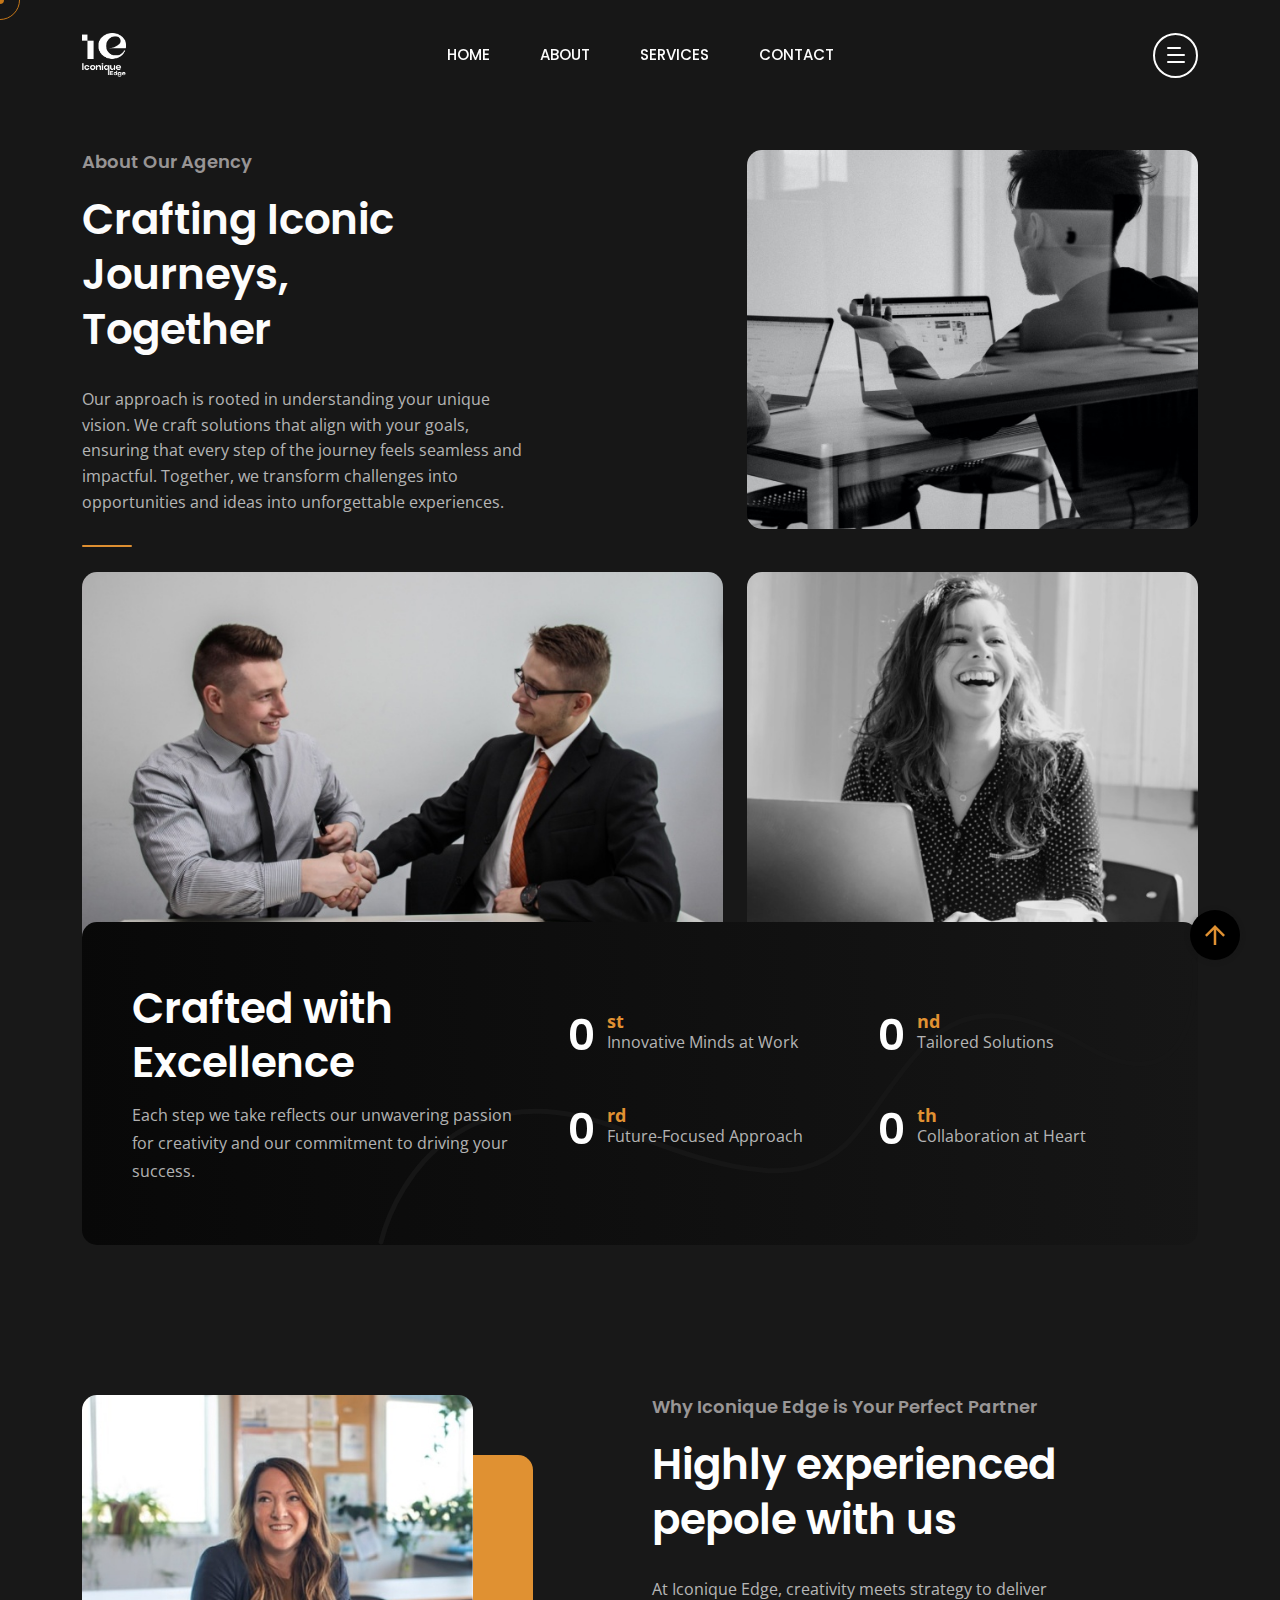
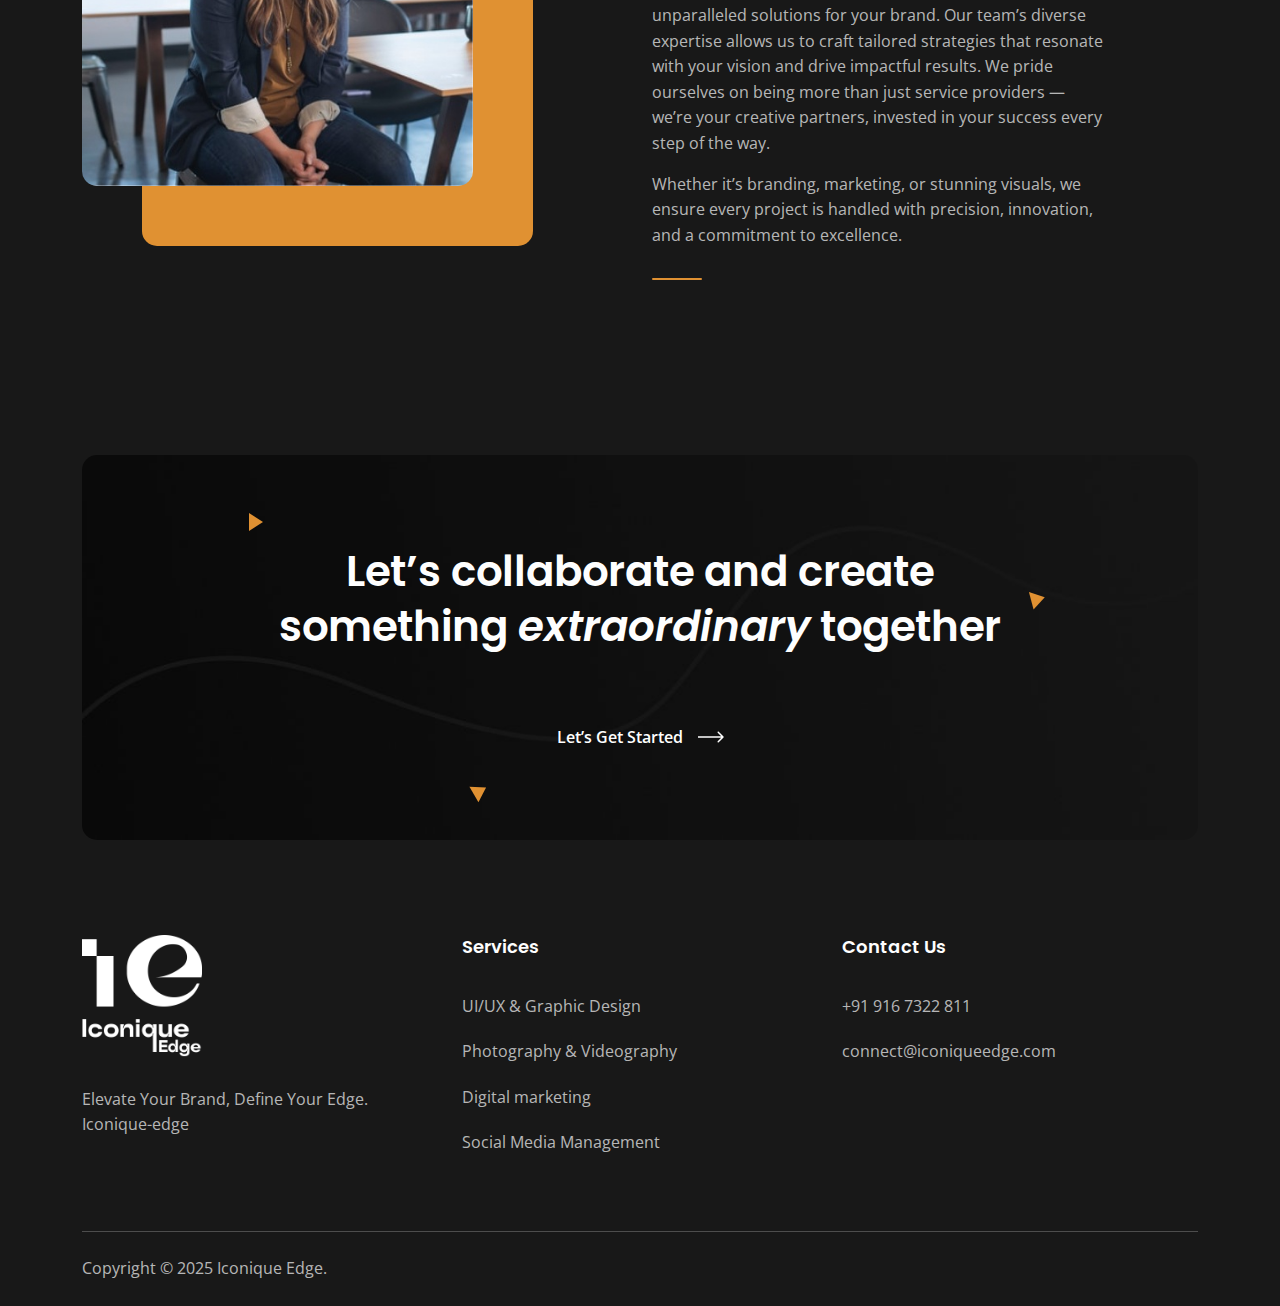
==== commit 06c25ec2: "service details link removal" ====
--- a/Arino - Template/about.html
+++ b/Arino - Template/about.html
@@ -155,7 +155,7 @@
                         <a href="service.html">Services</a>
                       </li>
                       <li>
-                        <a href="service-details.html">Service Details</a>
+                        <a href="">Service Details</a>
                       </li>
                     </ul> -->
                   </li>
@@ -421,16 +421,16 @@
                 <h2 class="cs-widget_title">Services</h2>
                 <ul class="cs-menu_widget cs-mp0">
                   <li>
-                    <a href="service-details.html">UI/UX & Graphic Design</a>
-                  </li>
-                  <li>
-                    <a href="service-details.html">Photography & Videography</a>
-                  </li>
-                  <li>
-                    <a href="service-details.html">Digital marketing</a>
-                  </li>
-                  <li>
-                    <a href="service-details.html">Social Media Management</a>
+                    <a href="">UI/UX & Graphic Design</a>
+                  </li>
+                  <li>
+                    <a href="">Photography & Videography</a>
+                  </li>
+                  <li>
+                    <a href="">Digital marketing</a>
+                  </li>
+                  <li>
+                    <a href="">Social Media Management</a>
                   </li>
                 </ul>
               </div>
--- a/Arino - Template/assets/css/style.css
+++ b/Arino - Template/assets/css/style.css
@@ -4311,7 +4311,7 @@
     margin-right: 0;
   }
   .cs-site_branding img {
-    max-height: 32px;
+    max-height: 50px;
   }
   .cs-site_header.cs-style1 .cs-btn span {
     display: none;
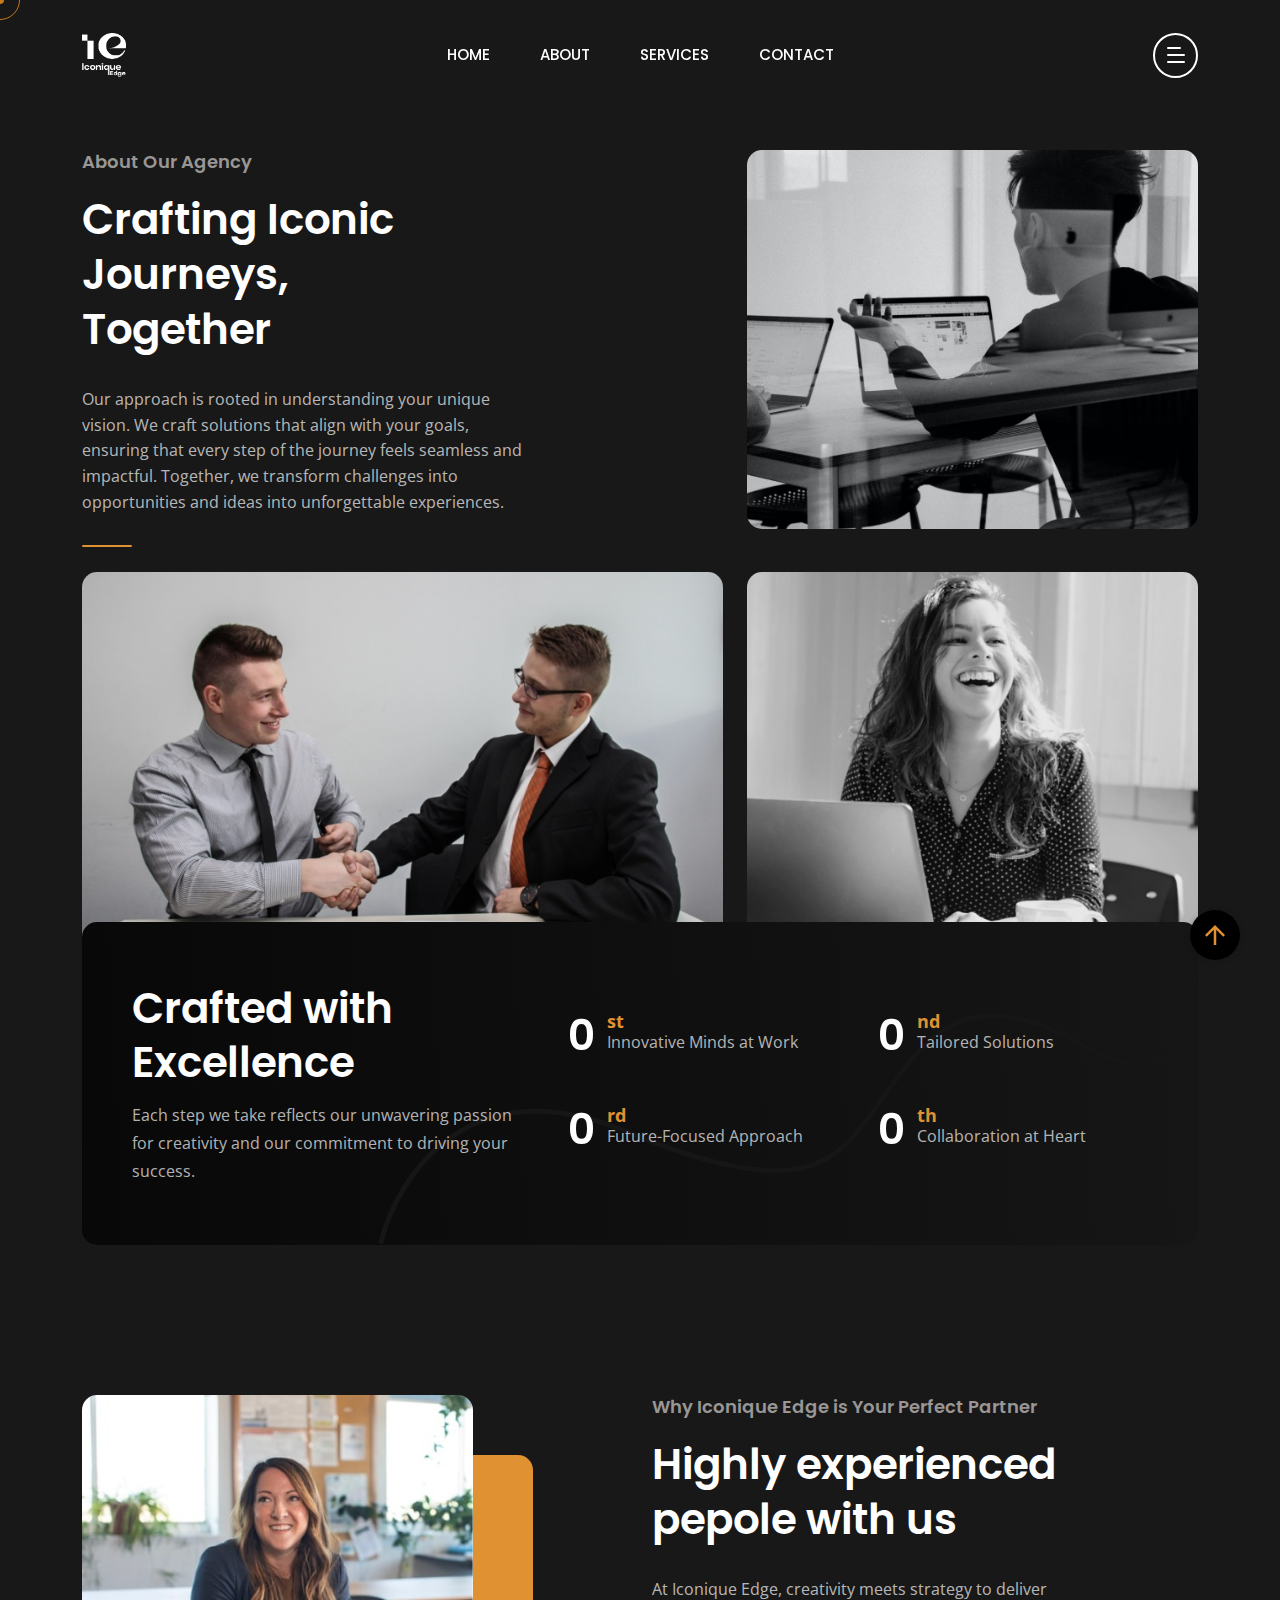
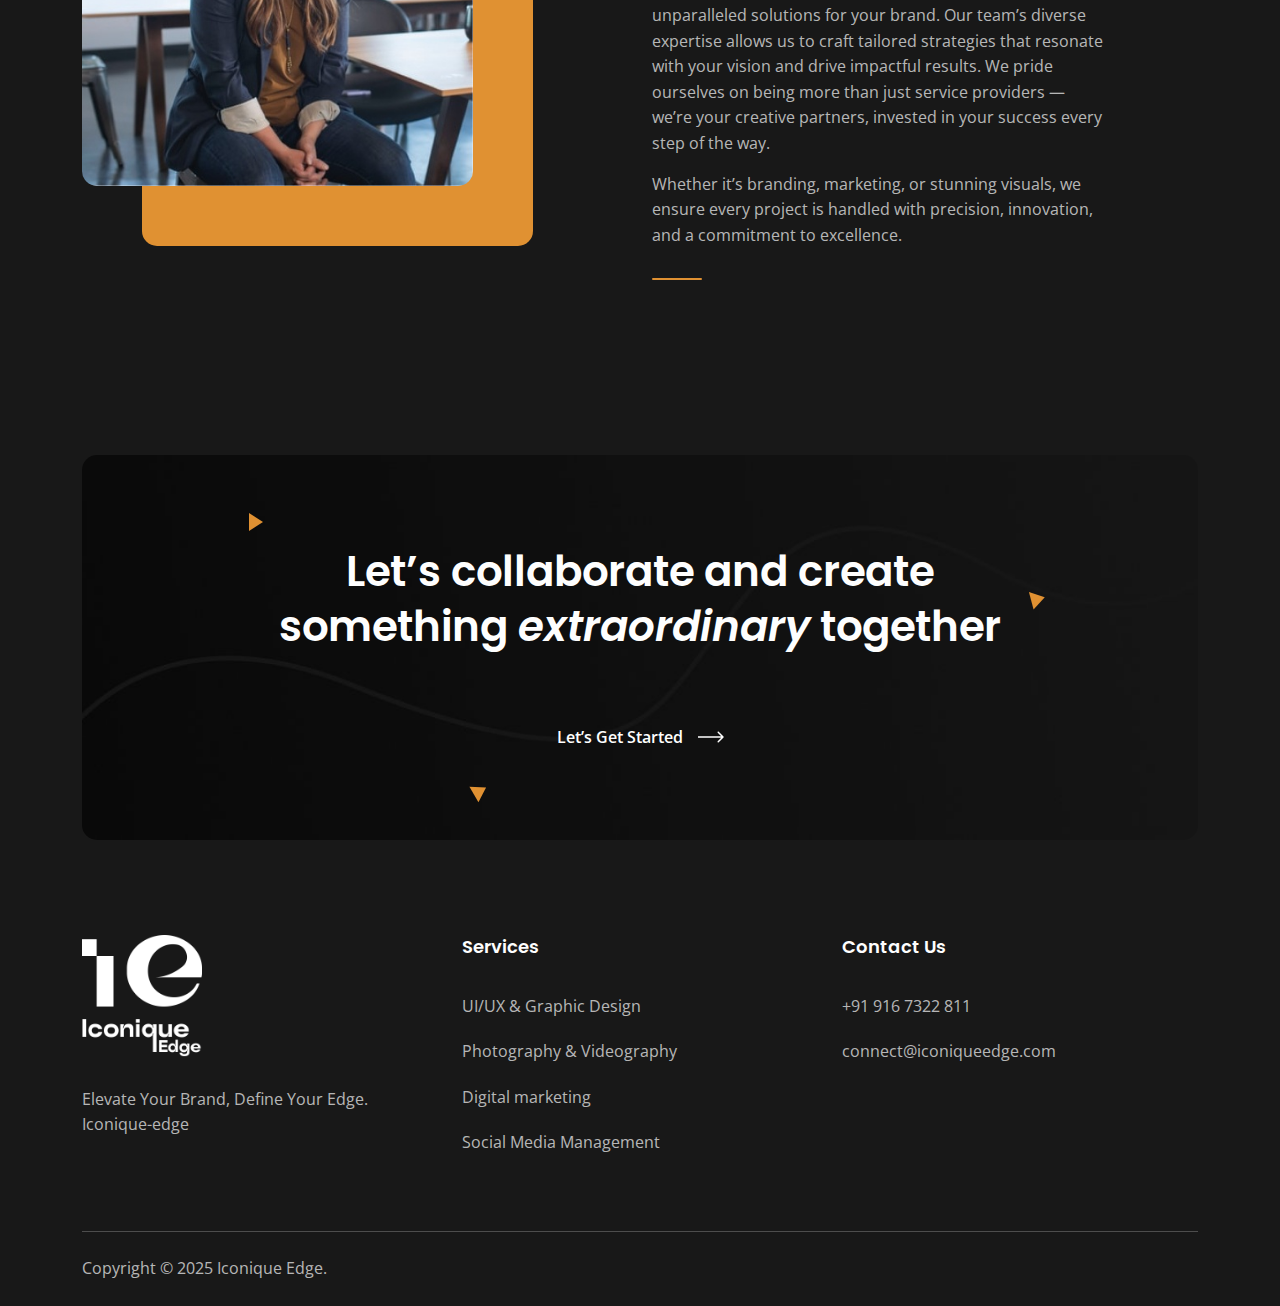
==== commit 867051f4: "Added services to the pages" ====
--- a/Arino - Template/about.html
+++ b/Arino - Template/about.html
@@ -6,8 +6,8 @@
     <meta http-equiv="x-ua-compatible" content="ie=edge">
     <meta name="viewport" content="width=device-width, initial-scale=1">
     <meta name="author" content="Laralink">
-    <!-- Favicon Icon -->
-    <link rel="icon" href="assets/img/favicon.png">
+  <!-- Favicon Icon -->
+  <link rel="icon" href="assets/img/icons/favicon.ico">
     <!-- Site Title -->
     <title>Iconique Edge - Creative Agency</title>
     <link rel="stylesheet" href="assets/css/plugins/bootstrap.min.css">
